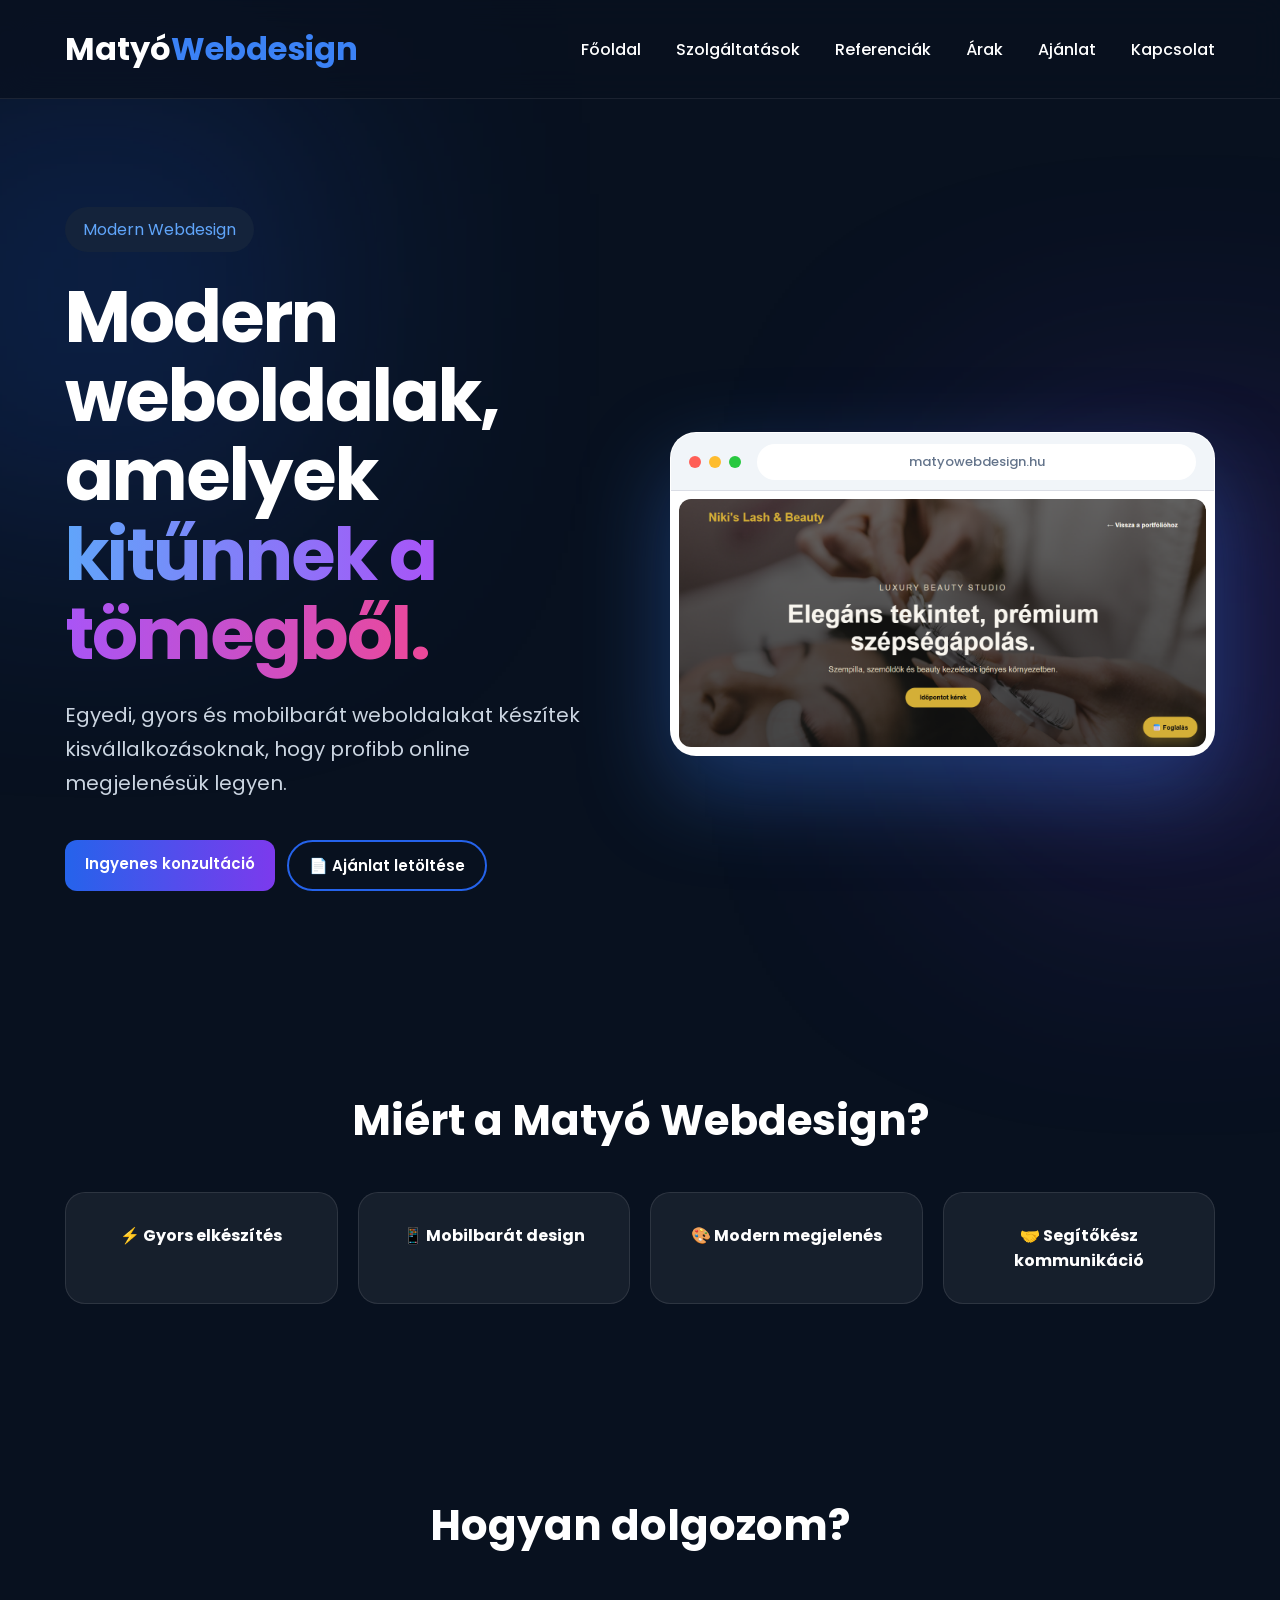
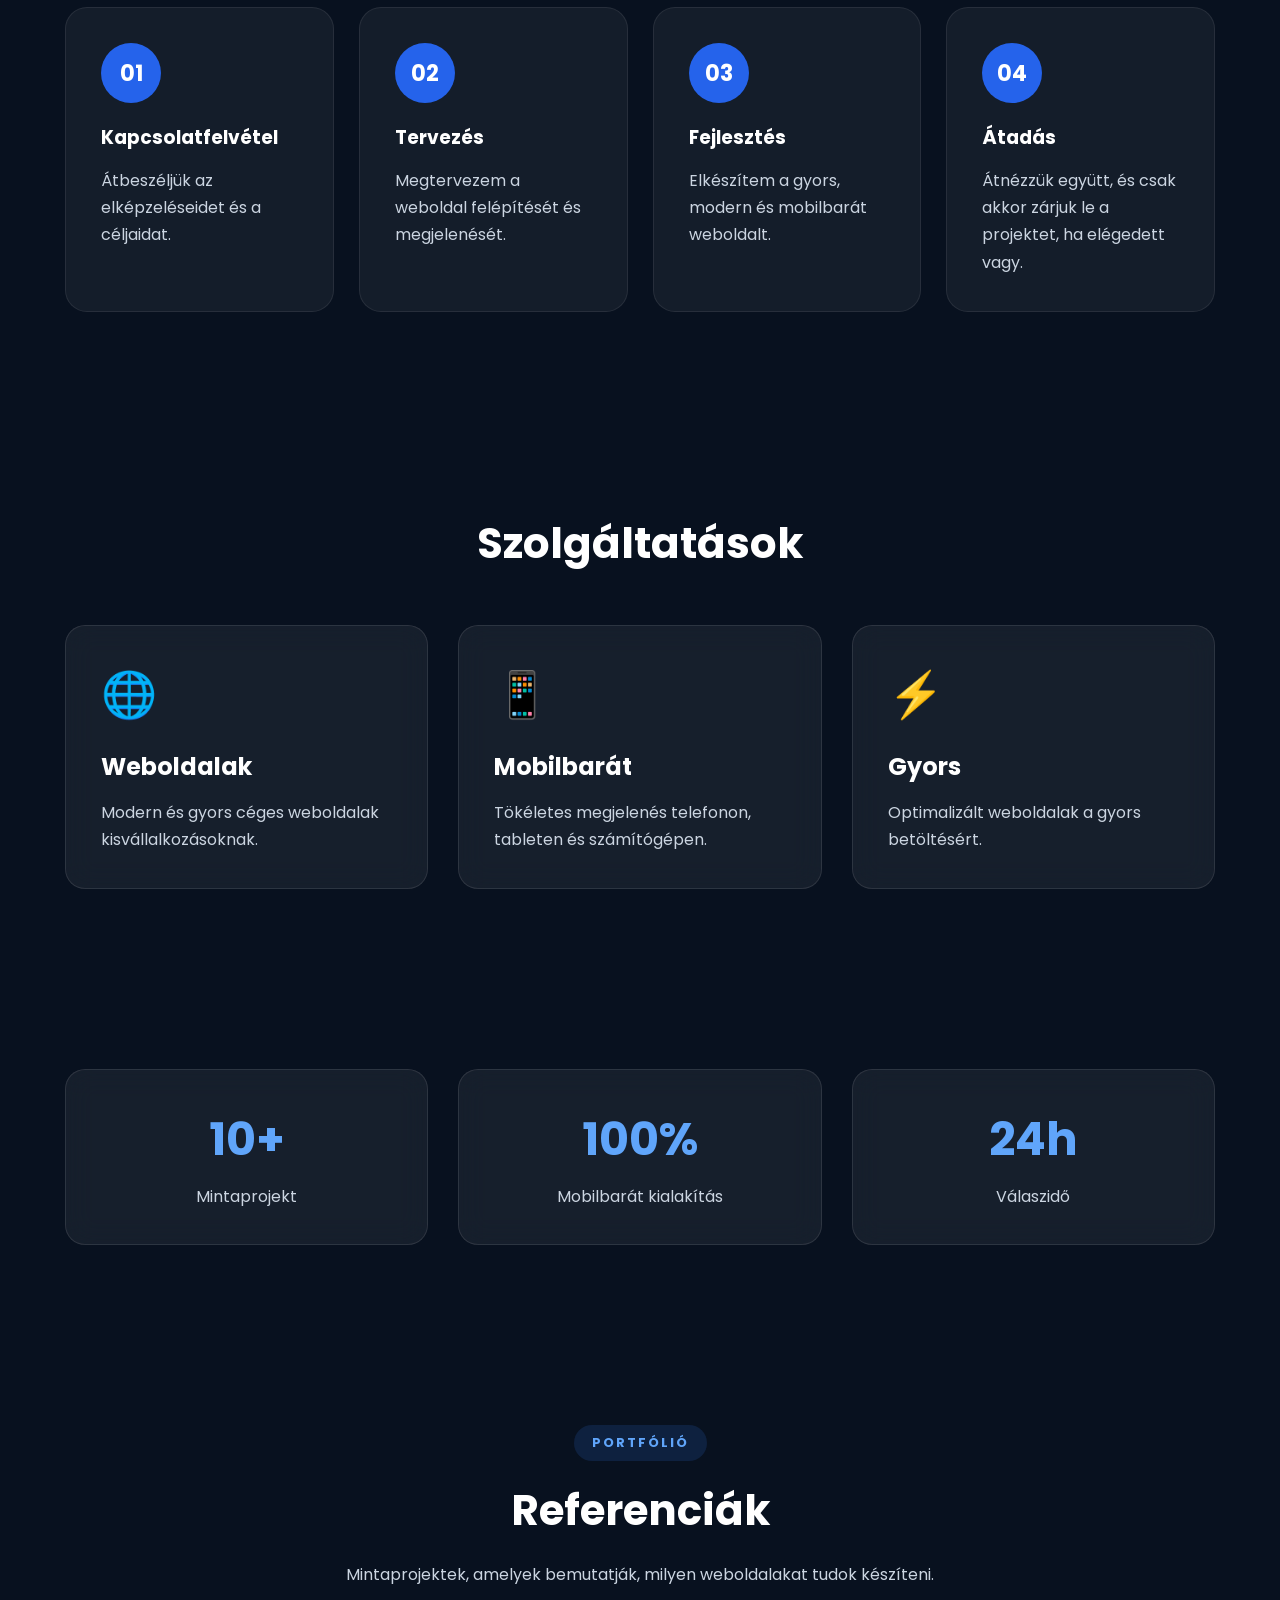
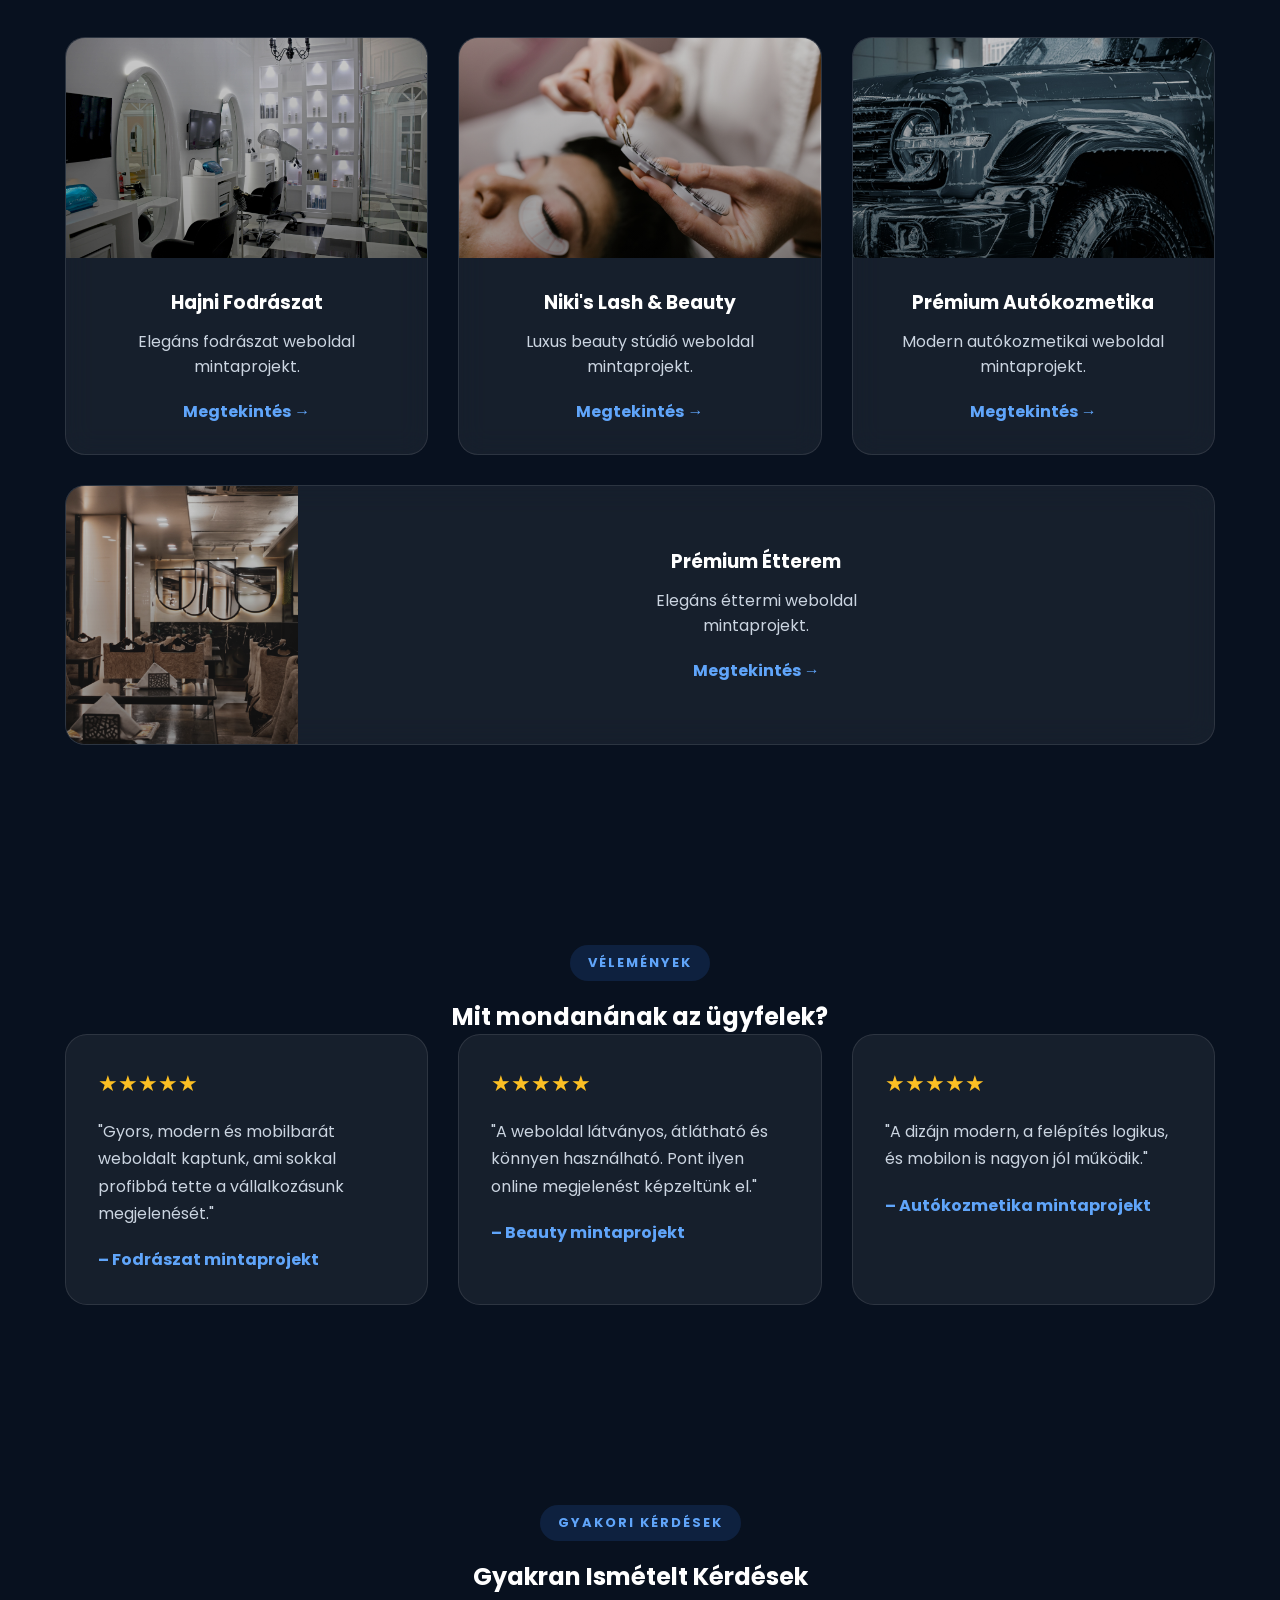
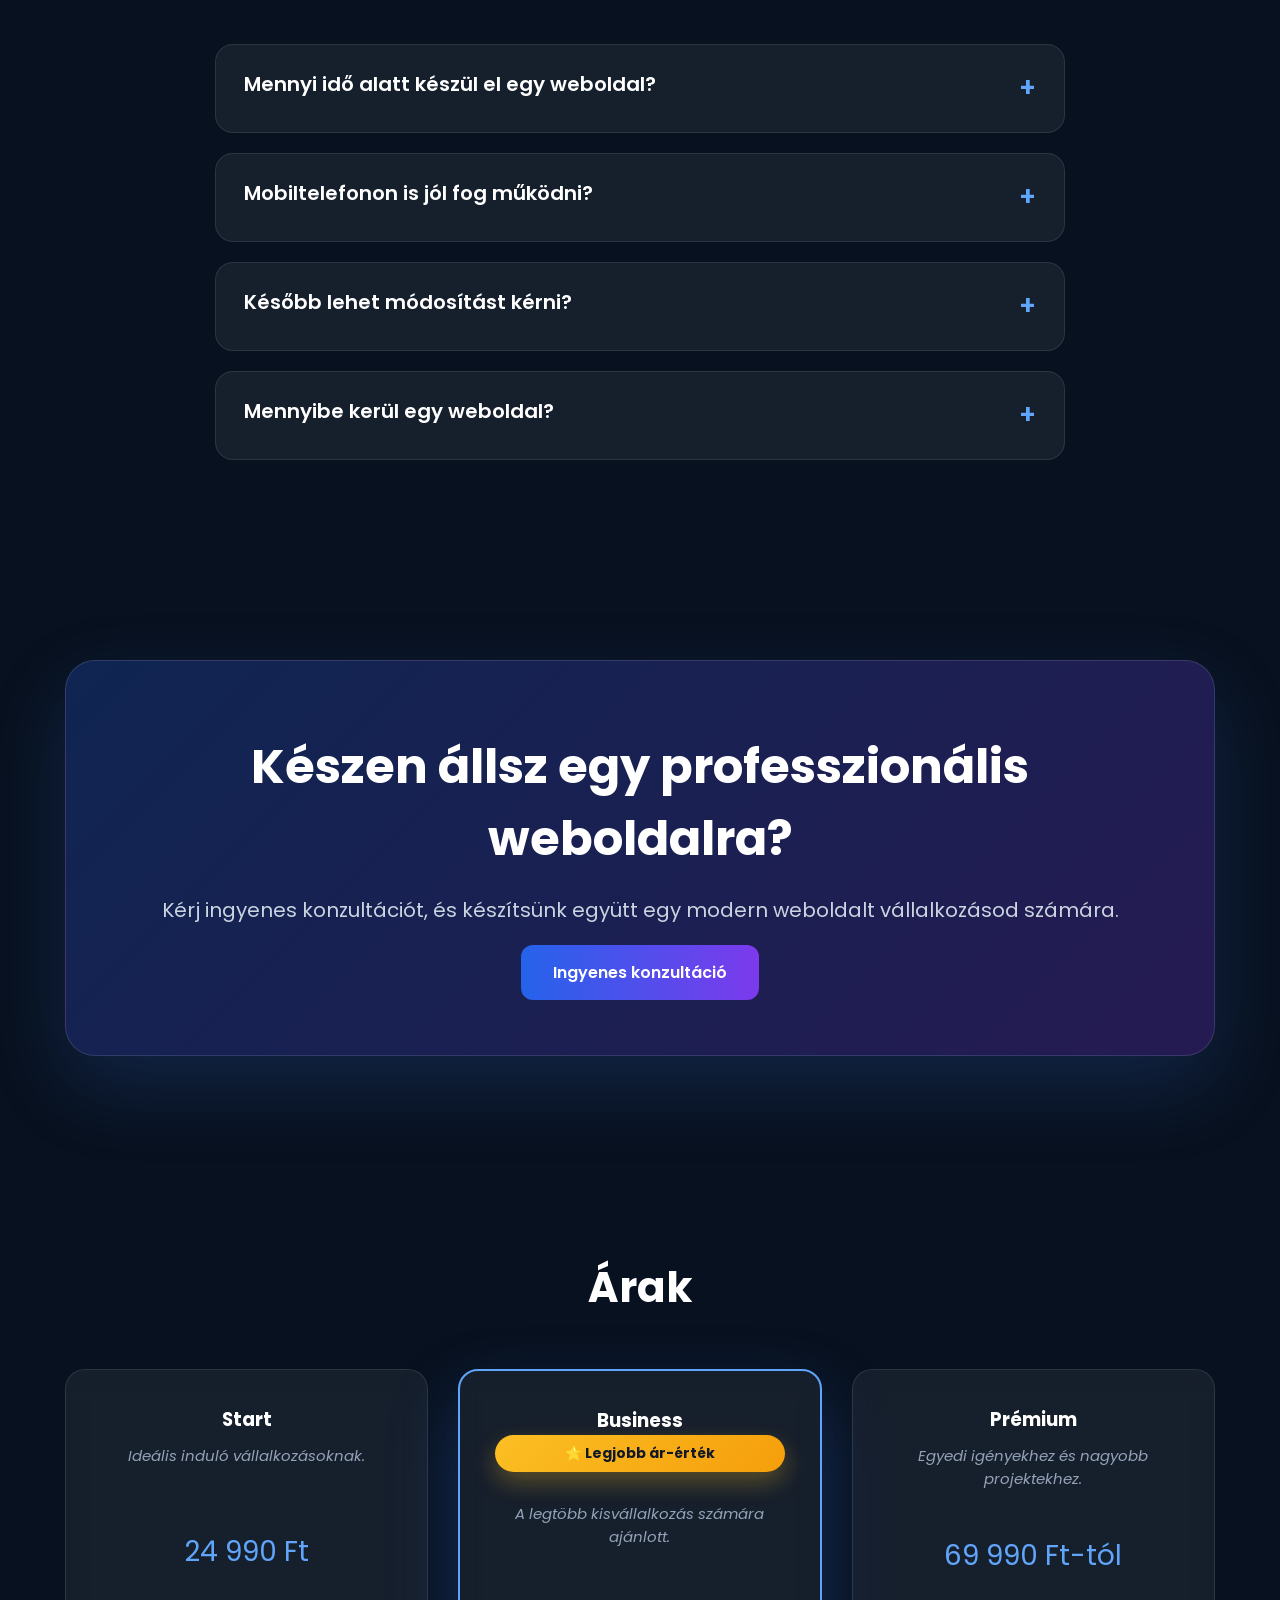
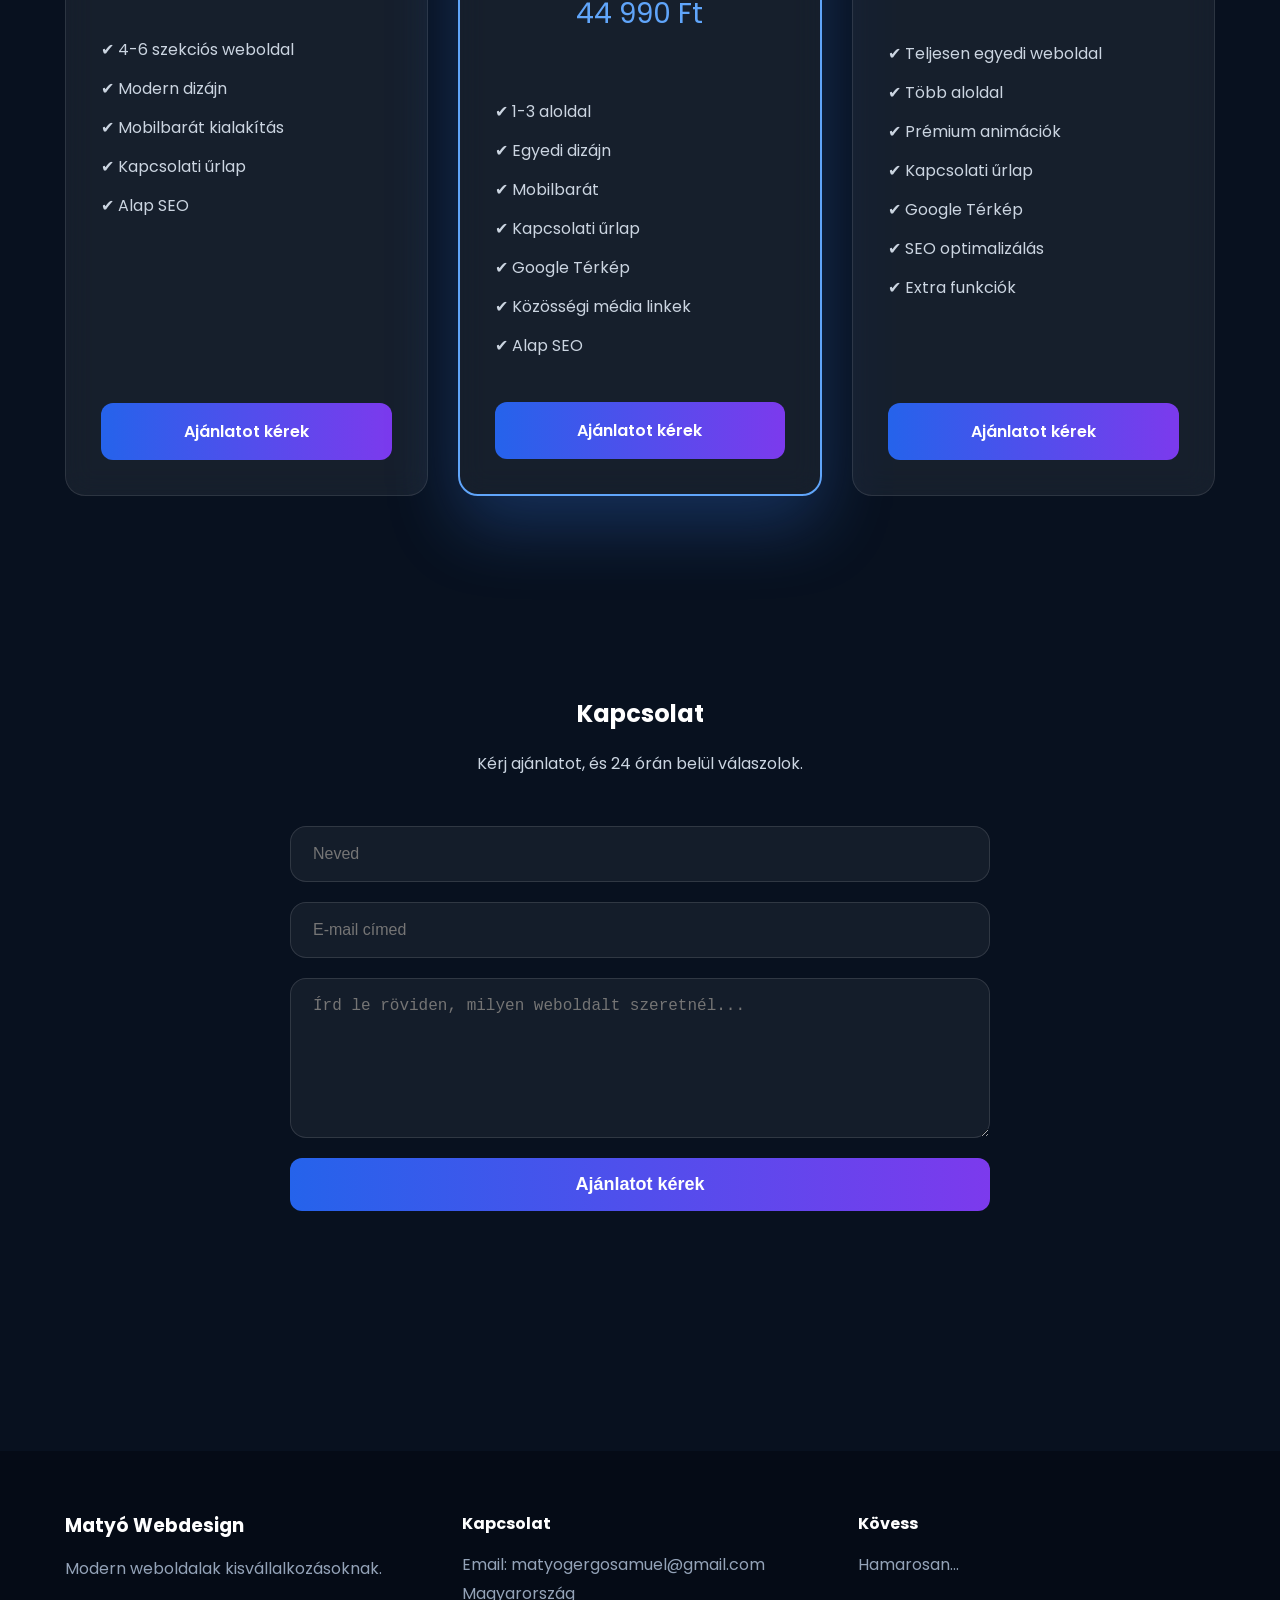
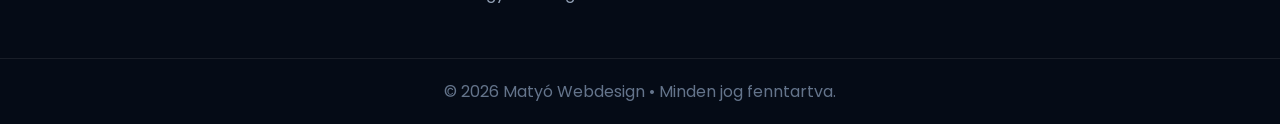
==== index.html @ aa5c08dc "árak" ====
<!DOCTYPE html>
<html lang="hu">
<head>
    <meta charset="UTF-8">
    <meta name="viewport" content="width=device-width, initial-scale=1.0">
    <title>Matyó Webdesign</title>
    <meta name="description" content="Modern, gyors és mobilbarát weboldalak kisvállalkozásoknak. Matyó Webdesign portfólió.">
    <link rel="icon" type="image/png" href="images/favicon.png">
    <link rel="stylesheet" href="css/style.css">
    <link rel="preconnect" href="https://fonts.googleapis.com">
    <link rel="preconnect" href="https://fonts.gstatic.com" crossorigin>
    <link href="https://fonts.googleapis.com/css2?family=Poppins:wght@300;400;500;600;700&display=swap" rel="stylesheet">
</head>
<body>

<header>
    <div class="container">
       <nav class="navbar">

    <a href="#" class="logo">
        Matyó<span>Webdesign</span>
    </a>

    <ul class="menu">
    <li><a href="#home">Főoldal</a></li>
    <li><a href="#services">Szolgáltatások</a></li>
    <li><a href="#portfolio">Referenciák</a></li>
    <li><a href="#pricing">Árak</a></li>
    <li>
    <a href="Matyo-Webdesign-Ajanlat.pdf" target="_blank">
        Ajánlat
    </a>
</li>
    <li><a href="#contact">Kapcsolat</a></li>
</ul>
<div class="menu-toggle" id="menuToggle">
    ☰
</div>
</nav>
    </div>
</header>
<section class="hero" id="home">

    <div class="container hero-content">

        <div class="hero-text">

            <span class="badge"> Modern Webdesign</span>

            <h1>
    Modern weboldalak, amelyek
    <span>kitűnnek a tömegből.</span>
</h1>

           <p>
    Egyedi, gyors és mobilbarát weboldalakat készítek kisvállalkozásoknak,
    hogy profibb online megjelenésük legyen.
</p>

            <div><div class="hero-buttons">
    <a href="#kapcsolat" class="btn btn-primary">
        Ingyenes konzultáció
    </a>

    


    <a href="Matyo-Webdesign-Ajanlat.pdf"
       class="btn btn-outline"
       target="_blank">
        📄 Ajánlat letöltése
    </a>
</div>
            </div>

        </div>

      <div class="hero-image">
    <div class="apple-mockup">

        <div class="apple-top">
            <div class="apple-dots">
                <span></span>
                <span></span>
                <span></span>
            </div>

            <div class="apple-url">
                matyowebdesign.hu
            </div>
        </div>

        <div class="apple-screen">
            <img src="images/hero-preview.png" alt="Matyó Webdesign előnézet">
        </div>

    </div>
</div>
</section>
<section class="why">
    <div class="container">
        <h2>Miért a Matyó Webdesign?</h2>

        <div class="why-grid">
            <div class="why-card">⚡ Gyors elkészítés</div>
            <div class="why-card">📱 Mobilbarát design</div>
            <div class="why-card">🎨 Modern megjelenés</div>
            <div class="why-card">🤝 Segítőkész kommunikáció</div>
        </div>
    </div>
</section>
<section class="process">
    <div class="container">
        <h2>Hogyan dolgozom?</h2>

        <div class="process-grid">

            <div class="process-card">
                <div class="number">01</div>
                <h3>Kapcsolatfelvétel</h3>
                <p>Átbeszéljük az elképzeléseidet és a céljaidat.</p>
            </div>

            <div class="process-card">
                <div class="number">02</div>
                <h3>Tervezés</h3>
                <p>Megtervezem a weboldal felépítését és megjelenését.</p>
            </div>

            <div class="process-card">
                <div class="number">03</div>
                <h3>Fejlesztés</h3>
                <p>Elkészítem a gyors, modern és mobilbarát weboldalt.</p>
            </div>

            <div class="process-card">
                <div class="number">04</div>
                <h3>Átadás</h3>
                <p>Átnézzük együtt, és csak akkor zárjuk le a projektet, ha elégedett vagy.</p>
            </div>

        </div>
    </div>
</section>
<section class="services" id="services">

    <div class="container">

        <h2>Szolgáltatások</h2>

        <div class="services-grid">

            <div class="service-card reveal">
                <div class="icon">🌐</div>
                <h3>Weboldalak</h3>
                <p>Modern és gyors céges weboldalak kisvállalkozásoknak.</p>
            </div>

            <div class="service-card reveal">
                <div class="icon">📱</div>
                <h3>Mobilbarát</h3>
                <p>Tökéletes megjelenés telefonon, tableten és számítógépen.</p>
            </div>

            <div class="service-card reveal">
                <div class="icon">⚡</div>
                <h3>Gyors</h3>
                <p>Optimalizált weboldalak a gyors betöltésért.</p>
            </div>

        </div>

    </div>
</section>
<section class="stats">
    <div class="container stats-grid">

        <div class="stat reveal">
            <h3>10+</h3>
            <p>Mintaprojekt</p>
        </div>

        <div class="stat reveal">
            <h3>100%</h3>
            <p>Mobilbarát kialakítás</p>
        </div>

        <div class="stat reveal">
            <h3>24h</h3>
            <p>Válaszidő</p>
        </div>

    </div>
</section>
<section class="portfolio" id="portfolio">
    <div class="container">
        <span class="section-badge">PORTFÓLIÓ</span>
        <h2>Referenciák</h2>

        <p class="portfolio-text">
            Mintaprojektek, amelyek bemutatják, milyen weboldalakat tudok készíteni.
        </p>

        <div class="portfolio-grid">
            <a href="portfolio/hajni.html" class="portfolio-link">
            <div class="portfolio-card reveal">
                <div class="portfolio-image hajni-preview"></div>
                <div class="portfolio-info">
                    <h3>Hajni Fodrászat</h3>
                    <p>Elegáns fodrászat weboldal mintaprojekt.</p>
                    <span class="view-project">Megtekintés →</span>
                </div>
            </div>
            </a>
            <a href="portfolio/niki.html" class="portfolio-link">
            <div class="portfolio-card reveal">
                <div class="portfolio-image niki-preview"></div>
                <div class="portfolio-info">
                    <h3>Niki's Lash & Beauty</h3>
                    <p>Luxus beauty stúdió weboldal mintaprojekt.</p>
                    <span class="view-project">Megtekintés →</span>
                </div>
            </div>
            </a>
        
        <a href="portfolio/autokozmetika.html" class="portfolio-link">
    <div class="portfolio-card reveal">

        <div class="portfolio-image auto-preview"></div>

        <div class="portfolio-info">
            <h3>Prémium Autókozmetika</h3>
            <p>Modern autókozmetikai weboldal mintaprojekt.</p>

            <span class="view-project">
                Megtekintés →
            </span>
        </div>
        </div>
    
</a>
<a href="portfolio/etterem.html" class="portfolio-link restaurant-card">
    <div class="portfolio-card reveal">

        <div class="portfolio-image etterem-preview"></div>

        <div class="portfolio-info">
            <h3>Prémium Étterem</h3>
            <p>Elegáns éttermi weboldal mintaprojekt.</p>

            <span class="view-project">
                Megtekintés →
            </span>
        </div>

        </div>
</a>
    </div>
    </div>
</section>
<section class="testimonials">
    <div class="container">
        <span class="section-badge">VÉLEMÉNYEK</span>
        <h2>Mit mondanának az ügyfelek?</h2>

        <div class="testimonial-grid">

            <div class="testimonial-card reveal">
                <div class="stars">★★★★★</div>
                <p>"Gyors, modern és mobilbarát weboldalt kaptunk, ami sokkal profibbá tette a vállalkozásunk megjelenését."</p>
                <h4>– Fodrászat mintaprojekt</h4>
            </div>

            <div class="testimonial-card reveal">
                <div class="stars">★★★★★</div>
                <p>"A weboldal látványos, átlátható és könnyen használható. Pont ilyen online megjelenést képzeltünk el."</p>
                <h4>– Beauty mintaprojekt</h4>
            </div>

            <div class="testimonial-card reveal">
                <div class="stars">★★★★★</div>
                <p>"A dizájn modern, a felépítés logikus, és mobilon is nagyon jól működik."</p>
                <h4>– Autókozmetika mintaprojekt</h4>
            </div>

        </div>
    </div>
</section>
<section class="faq">

    <div class="container">

        <span class="section-badge">GYAKORI KÉRDÉSEK</span>

        <h2>Gyakran Ismételt Kérdések</h2>

        <div class="faq-container">

            <details class="faq-item reveal">
                <summary>Mennyi idő alatt készül el egy weboldal?</summary>
                <p>Általában 3–7 munkanap alatt, a projekt méretétől függően.</p>
            </details>

            <details class="faq-item reveal">
                <summary>Mobiltelefonon is jól fog működni?</summary>
                <p>Igen. Minden weboldal teljesen reszponzív, így telefonon, tableten és számítógépen is tökéletesen jelenik meg.</p>
            </details>

            <details class="faq-item reveal">
                <summary>Később lehet módosítást kérni?</summary>
                <p>Természetesen. Az átadás után is van lehetőség kisebb módosításokra.</p>
            </details>

            <details class="faq-item reveal">
                <summary>Mennyibe kerül egy weboldal?</summary>
                <p>Az ár a projekt összetettségétől függ, de az alapcsomagok már 24 990 Ft-tól elérhetők.</p>
            </details>

        </div>

    </div>

</section>
<section class="cta">
    <div class="container">
        <div class="cta-box">
            <h2>Készen állsz egy professzionális weboldalra?</h2>
            <p>Kérj ingyenes konzultációt, és készítsünk együtt egy modern weboldalt vállalkozásod számára.</p>
            <a href="#contact" class="btn-primary">Ingyenes konzultáció</a>
        </div>
    </div>
</section>
<section class="pricing" id="pricing">
    <div class="container">

        <h2>Árak</h2>

        <div class="pricing-grid">

            <div class="price-card reveal">

    <h3>Start</h3>
    <p class="package-for">
    Ideális induló vállalkozásoknak.
</p>
    <p class="price">24 990 Ft</p>

    <ul class="price-features">
        <li>✔ 4-6 szekciós weboldal</li>
        <li>✔ Modern dizájn</li>
        <li>✔ Mobilbarát kialakítás</li>
        <li>✔ Kapcsolati űrlap</li>
        <li>✔ Alap SEO</li>
    </ul>
    <a href="#contact" class="btn-primary">
    Ajánlatot kérek
</a>
</div>

            <div class="price-card highlight reveal">
    
    <h3>Business</h3>
    <span class="price-badge">⭐ Legjobb ár-érték</span>
    <p class="package-for">
    A legtöbb kisvállalkozás számára ajánlott.
</p>
    <p class="price">44 990 Ft</p>

    <ul class="price-features">
        <li>✔ 1-3 aloldal</li>
        <li>✔ Egyedi dizájn</li>
        <li>✔ Mobilbarát</li>
        <li>✔ Kapcsolati űrlap</li>
        <li>✔ Google Térkép</li>
        <li>✔ Közösségi média linkek</li>
        <li>✔ Alap SEO</li>
    </ul>
    <a href="#contact" class="btn-primary">
    Ajánlatot kérek
</a>
</div>

            <div class="price-card reveal">

    <h3>Prémium</h3>
    <p class="package-for">
    Egyedi igényekhez és nagyobb projektekhez.
</p>
    <p class="price">69 990 Ft-tól</p>

    <ul class="price-features">
        <li>✔ Teljesen egyedi weboldal</li>
        <li>✔ Több aloldal</li>
        <li>✔ Prémium animációk</li>
        <li>✔ Kapcsolati űrlap</li>
        <li>✔ Google Térkép</li>
        <li>✔ SEO optimalizálás</li>
        <li>✔ Extra funkciók</li>
    </ul>
    <a href="#contact" class="btn-primary">
    Ajánlatot kérek
</a>
</div>

        </div>

    </div>
</section>
<section class="contact" id="contact">

    <div class="container">

        <h2>Kapcsolat</h2>

        <p>Kérj ajánlatot, és 24 órán belül válaszolok.</p>

        <form id="contactForm">

    <input type="hidden" name="access_key" value="6a80a5d6-4c72-4a49-abb8-79bc184b861a">

    <input type="hidden" name="subject" value="Új ajánlatkérés - Matyó Webdesign">

    <input type="hidden" name="from_name" value="Matyó Webdesign">

    <input type="text" name="name" placeholder="Neved" required>

    <input type="email" name="email" placeholder="E-mail címed" required>

    <textarea name="message" placeholder="Írd le röviden, milyen weboldalt szeretnél..." rows="6" required></textarea>

    <button type="submit" class="btn-primary">
        Ajánlatot kérek
    </button>

</form>

<p id="formMessage"></p>
        
    </div>

</section>
<script src="js/script.js"></script>
<footer class="footer">

    <div class="container footer-content">

        <div>
            <h3>Matyó Webdesign</h3>
            <p>Modern weboldalak kisvállalkozásoknak.</p>
        </div>

        <div>
            <h4>Kapcsolat</h4>
            <p>Email: matyogergosamuel@gmail.com</p>
            <p>Magyarország</p>
        </div>

        <div>
            <h4>Kövess</h4>
            <p>Hamarosan...</p>
            
        </div>

    </div>

    <div class="copyright">
        © 2026 Matyó Webdesign • Minden jog fenntartva.
    </div>

</footer>
</body>
</html>
---- css/style.css ----
*{
    margin:0;
    padding:0;
    box-sizing:border-box;
}

body{
    font-family:"Poppins",sans-serif;
    background:#08111f;
    color:white;
}

.container{
    width:min(1150px,90%);
    margin:auto;
}

header{
    padding:25px 0;
}

.navbar{

    display:flex;

    justify-content:space-between;

    align-items:center;

}

.logo{

    text-decoration:none;

    font-size:32px;

    color:white;

    font-weight:700;

}

.logo span{

    color:#3B82F6;

}

.menu{

    display:flex;

    list-style:none;

    gap:35px;

}

.menu a{

    color:white;

    text-decoration:none;

    font-weight:500;

    transition:.3s;

}

.menu a:hover{

    color:#60A5FA;

}
.hero{
    min-height:100vh;
    display:flex;
    align-items:center;
    padding:70px 0;
}

.hero-content{
    display:flex;
    justify-content:space-between;
    align-items:center;
    gap:60px;
}

.hero-text{
    flex:1;
}

.hero-image{
    flex:1;
    display:flex;
    justify-content:center;
    align-items:flex-start;
    padding-top:90px;
}

.badge{
    display:inline-block;
    background:#14233b;
    color:#60A5FA;
    padding:10px 18px;
    border-radius:999px;
    margin-bottom:25px;
}

.hero h1{
    font-size:64px;
    line-height:1.1;
    margin-bottom:25px;
}

.hero h1 span{
    color:#3B82F6;
}

.hero p{
    color:#CBD5E1;
    font-size:20px;
    line-height:1.7;
    margin-bottom:40px;
}

.buttons{
    display:flex;
    gap:20px;
}

.btn-primary,
.btn-secondary{
    padding:16px 32px;
    border-radius:12px;
    text-decoration:none;
    font-weight:600;
    transition:0.3s;
}

.btn-primary{
    background:#2563EB;
    color:white;
}

.btn-primary:hover{
    transform:translateY(-4px);
}

.btn-secondary{
    border:2px solid #2563EB;
    color:white;
}

.btn-secondary:hover{
    background:#2563EB;
}


.services{
    padding:100px 0;
}

.services h2{
    text-align:center;
    font-size:42px;
    margin-bottom:50px;
}

.services-grid{

    display:grid;

    grid-template-columns:repeat(3,1fr);

    gap:30px;

}

.service-card{

    background:#111C2E;

    padding:35px;

    border-radius:20px;

    transition:.3s;

}

.service-card:hover{

    transform:translateY(-10px);

    box-shadow:0 20px 40px rgba(37,99,235,.25);

}

.icon{

    font-size:45px;

    margin-bottom:20px;

}

.service-card h3{

    margin-bottom:15px;

    font-size:24px;

}

.service-card p{

    color:#CBD5E1;

    line-height:1.7;

}
.portfolio{
    padding:100px 0;
}

.portfolio h2{
    text-align:center;
    font-size:42px;
}

.portfolio-text{
    text-align:center;
    color:#CBD5E1;
    margin:20px auto 50px;
    max-width:650px;
}

.portfolio-grid{
    display:grid;
    grid-template-columns:repeat(3,1fr);
    gap:30px;
}

.portfolio-card{
    background:#111C2E;
    padding:35px;
    border-radius:20px;
    transition:.3s;
}

.portfolio-card:hover{
    transform:translateY(-10px);
}

.portfolio-card a{
    display:inline-block;
    margin-top:20px;
    color:#60A5FA;
    text-decoration:none;
}
.contact{
    padding:100px 0;
    text-align:center;
}

.contact p{
    color:#CBD5E1;
    margin:20px 0 40px;
}

form{
    max-width:700px;
    margin:auto;
    display:flex;
    flex-direction:column;
    gap:20px;
}

input,
textarea{

    background:#111C2E;

    border:none;

    color:white;

    padding:18px;

    border-radius:12px;

    font-size:16px;

}

textarea{

    min-height:180px;

    resize:vertical;

}

button{

    background:#2563EB;

    color:white;

    border:none;

    padding:18px;

    border-radius:12px;

    font-size:18px;

    cursor:pointer;

    transition:.3s;

}

button:hover{

    transform:translateY(-4px);

}
body::before{
    content:"";
    position:fixed;
    width:350px;
    height:350px;
    background:#2563EB;
    filter:blur(140px);
    opacity:.35;
    top:120px;
    left:-80px;
    z-index:-1;
}

body::after{
    content:"";
    position:fixed;
    width:350px;
    height:350px;
    background:#7C3AED;
    filter:blur(140px);
    opacity:.3;
    bottom:80px;
    right:-80px;
    z-index:-1;
}

header{
    position:sticky;
    top:0;
    z-index:1000;
    backdrop-filter:blur(16px);
    background:rgba(8,17,31,.75);
    border-bottom:1px solid rgba(255,255,255,.08);
}

.logo{
    transition:.3s;
}

.logo:hover{
    transform:scale(1.05);
}

.menu a{
    position:relative;
}

.menu a::after{
    content:"";
    position:absolute;
    left:0;
    bottom:-6px;
    width:0;
    height:2px;
    background:#3B82F6;
    transition:.3s;
}

.menu a:hover::after{
    width:100%;
}

.hero h1 span{
    background:linear-gradient(90deg,#60A5FA,#A855F7);
    background-clip:text;
    -webkit-text-fill-color:transparent;
}



@keyframes float{
    0%,100%{
        transform:translateY(0);
    }
    50%{
        transform:translateY(-20px);
    }
}
@media (max-width: 768px){

    .menu{
        display:none;
    }

    .hero-content{
        flex-direction:column;
        text-align:center;
    }

    .hero h1{
        font-size:42px;
    }

    .hero p{
        font-size:17px;
    }

    .buttons{
        justify-content:center;
        flex-wrap:wrap;
    }

    

    .services-grid,
    .portfolio-grid{
        grid-template-columns:1fr;
    }
}
.stats{
    padding:80px 0;
}

.stats-grid{
    display:grid;
    grid-template-columns:repeat(3,1fr);
    gap:30px;
}

.stat{
    background:rgba(255,255,255,.06);
    border:1px solid rgba(255,255,255,.1);
    border-radius:20px;
    padding:35px;
    text-align:center;
}

.stat h3{
    font-size:46px;
    color:#60A5FA;
}

.stat p{
    color:#CBD5E1;
    margin-top:10px;
}

@media (max-width:768px){
    .stats-grid{
        grid-template-columns:1fr;
    }
}
.pricing{
    padding:100px 0;
}

.pricing h2{
    text-align:center;
    font-size:42px;
    margin-bottom:50px;
}

.pricing-grid{
    display:grid;
    grid-template-columns:repeat(3,1fr);
    gap:30px;
}

.price-card{
    background:#111C2E;
    padding:35px;
    border-radius:20px;
    text-align:center;
    border:1px solid rgba(255,255,255,.08);
}

.price-card.highlight{
    border:1px solid #3B82F6;
    box-shadow:0 20px 50px rgba(59,130,246,.25);
    transform:scale(1.05);
box-shadow:0 30px 70px rgba(59,130,246,.28);
border:2px solid #60A5FA;
}
.price-card.highlight:hover{
    transform:scale(1.08);
}

.price{
    font-size:28px;
    color:#60A5FA;
    margin:20px 0;
}

@media (max-width:768px){
    .pricing-grid{
        grid-template-columns:1fr;
    }
}
/* Kártyák animációja */
.service-card,
.portfolio-card,
.price-card,
.stat{
    transition:
        transform .3s ease,
        box-shadow .3s ease;
}

.service-card:hover,
.portfolio-card:hover,
.price-card:hover,
.stat:hover{
    transform:translateY(-12px);
    box-shadow:0 20px 50px rgba(59,130,246,.25);
}

/* Gomb animáció */
.btn-primary,
.btn-secondary,
button{
    transition:
        transform .25s ease,
        box-shadow .25s ease;
}

.btn-primary:hover,
.btn-secondary:hover,
button:hover{
    transform:translateY(-4px);
    box-shadow:0 12px 30px rgba(59,130,246,.35);
}

/* Sima görgetés */
html{
    scroll-behavior:smooth;
}
.menu-toggle{
    display:none;
    font-size:32px;
    cursor:pointer;
}

@media (max-width:768px){

    .menu{
        display:none;
        position:absolute;
        top:80px;
        left:0;
        width:100%;
        background:#08111f;
        flex-direction:column;
        padding:20px;
        gap:20px;
    }

    .menu.active{
        display:flex;
    }

    .menu-toggle{
        display:block;
    }
}
.reveal{
    opacity:0;
    transform:translateY(80px);
    transition:all 1s ease;
}

.reveal.active{
    opacity:1;
    transform:translateY(0);
}
.footer{
    margin-top:100px;
    background:#050B16;
    padding:60px 0 20px;
}

.footer-content{
    display:grid;
    grid-template-columns:repeat(3,1fr);
    gap:40px;
}

.footer h3,
.footer h4{
    margin-bottom:15px;
}

.footer p{
    color:#94A3B8;
    line-height:1.8;
}

.copyright{
    text-align:center;
    margin-top:50px;
    padding-top:20px;
    border-top:1px solid rgba(255,255,255,.08);
    color:#64748B;
}

@media(max-width:768px){

    .footer-content{

        grid-template-columns:1fr;

        text-align:center;

    }

}
.service-card,
.portfolio-card,
.price-card,
.stat{
    background:rgba(255,255,255,.06);
    border:1px solid rgba(255,255,255,.10);
    backdrop-filter:blur(14px);
}
.hero h1{
    letter-spacing:-2px;
}

.hero h1 span{
    background:linear-gradient(90deg,#60A5FA,#A855F7,#EC4899);
    background-clip:text;
    -webkit-text-fill-color:transparent;
}
.btn-primary{
    background:linear-gradient(90deg,#2563EB,#7C3AED);
}

.btn-primary:hover{
    box-shadow:0 18px 45px rgba(124,58,237,.35);
}

.btn-secondary{
    background:rgba(255,255,255,.04);
    border:1px solid rgba(255,255,255,.15);
    backdrop-filter:blur(10px);
}
.portfolio-card{
    position:relative;
    overflow:hidden;
}

.portfolio-card::before{
    content:"";
    position:absolute;
    inset:0;
    background:linear-gradient(135deg,rgba(59,130,246,.18),rgba(168,85,247,.18));
    opacity:0;
    transition:.3s;
}

.portfolio-card:hover::before{
    opacity:1;
}

.portfolio-card h3,
.portfolio-card p,
.portfolio-card a{
    position:relative;
    z-index:1;
}
.portfolio-card{
    overflow:hidden;
    padding:0;
}

.portfolio-image{
    height:220px;
    background-size:cover;
    background-position:center;
}

.hajni-preview{
    background-image:
        linear-gradient(rgba(0,0,0,.2),rgba(0,0,0,.4)),
        url("../portfolio/images/hero.jpg");
}

.niki-preview{
    background-image:
        linear-gradient(rgba(0,0,0,.2),rgba(0,0,0,.4)),
        url("../portfolio/images/hero-niki.jpg");
}



.portfolio-info{
    padding:30px;
}

.portfolio-info p{
    color:#CBD5E1;
    margin:12px 0 20px;
}
.hero h1{
    font-size:72px;
    letter-spacing:-2px;
}

.hero p{
    max-width:650px;
}

.why{
    padding:90px 0;
}

.why h2{
    text-align:center;
    font-size:42px;
    margin-bottom:40px;
}

.why-grid{
    display:grid;
    grid-template-columns:repeat(4,1fr);
    gap:20px;
}

.why-card{
    background:rgba(255,255,255,.06);
    border:1px solid rgba(255,255,255,.1);
    border-radius:20px;
    padding:30px;
    text-align:center;
    font-weight:700;
    transition:.3s;
}

.why-card:hover{
    transform:translateY(-8px);
    box-shadow:0 20px 45px rgba(59,130,246,.25);
}

@media(max-width:768px){
    .why-grid{
        grid-template-columns:1fr;
    }
}
.process{
    padding:100px 0;
}

.process h2{
    text-align:center;
    font-size:42px;
    margin-bottom:50px;
}

.process-grid{
    display:grid;
    grid-template-columns:repeat(4,1fr);
    gap:25px;
}

.process-card{
    background:rgba(255,255,255,.05);
    border:1px solid rgba(255,255,255,.08);
    border-radius:22px;
    padding:35px;
    transition:.3s;
}

.process-card:hover{
    transform:translateY(-8px);
    border-color:#60A5FA;
}

.number{
    width:60px;
    height:60px;
    border-radius:50%;
    background:#2563EB;
    color:white;
    display:flex;
    align-items:center;
    justify-content:center;
    font-size:22px;
    font-weight:700;
    margin-bottom:20px;
}

.process-card h3{
    margin-bottom:15px;
}

.process-card p{
    color:#CBD5E1;
    line-height:1.7;
}

@media(max-width:768px){
    .process-grid{
        grid-template-columns:1fr;
    }
}
.portfolio-card{
    transition:.35s;
    overflow:hidden;
}

.portfolio-card:hover{
    transform:translateY(-10px);
    box-shadow:0 25px 60px rgba(59,130,246,.25);
}

.portfolio-image{
    transition:.4s;
}

.portfolio-card:hover .portfolio-image{
    transform:scale(1.04);
}
.portfolio-link{
    text-decoration:none;
    color:inherit;
    display:block;
}

.view-project{
    color:#60A5FA;
    font-weight:700;
    transition:.3s;
}

.portfolio-card:hover .view-project{
    letter-spacing:1px;
}


.browser-dots{
    display:flex;
    gap:8px;
}

.browser-dots span{
    width:12px;
    height:12px;
    border-radius:50%;
}

.browser-dots span:nth-child(1){
    background:#FF5F57;
}

.browser-dots span:nth-child(2){
    background:#FEBC2E;
}

.browser-dots span:nth-child(3){
    background:#28C840;
}

.browser-url{
    background:white;
    color:#64748B;
    padding:8px 18px;
    border-radius:999px;
    font-size:14px;
}
.browser-screen{
    padding:40px;
    background:#ffffff;
    display:flex;
    justify-content:center;
    align-items:center;
}

.browser-screen img{
    width:220px;
    height:auto;
    display:block;
    border-radius:16px;
}
.clean-mockup{
    width:420px;
    max-width:100%;
    background:#fff;
    border-radius:24px;
    overflow:hidden;
    box-shadow:0 30px 80px rgba(59,130,246,.35);
}
.clean-mockup:hover{
    transform:scale(1.03);
}

.mockup-top{
    height:56px;
    background:#EEF2FF;
    display:flex;
    align-items:center;
    gap:10px;
    padding:0 18px;
}

.mockup-top span{
    width:11px;
    height:11px;
    border-radius:50%;
}

.mockup-top span:nth-child(1){ background:#FF5F57; }
.mockup-top span:nth-child(2){ background:#FEBC2E; }
.mockup-top span:nth-child(3){ background:#28C840; }

.mockup-top p{
    margin-left:auto;
    background:white;
    color:#64748B;
    padding:7px 14px;
    border-radius:999px;
    font-size:13px;
}

.mockup-content{
    background:#fff;
    overflow:hidden;
}

.mockup-content img{
    width:100%;
    height:auto;
    display:block;
}
.apple-mockup{
    width:min(620px,100%);
    background:#fff;
    border-radius:26px;
    overflow:hidden;
    box-shadow:0 35px 90px rgba(59,130,246,.35);
    border:1px solid rgba(255,255,255,.2);
    transition:.35s;
}

.apple-mockup:hover{
    transform:translateY(-8px);
    box-shadow:0 45px 110px rgba(124,58,237,.42);
}

.apple-top{
    height:58px;
    background:#F1F5F9;
    display:flex;
    align-items:center;
    gap:16px;
    padding:0 18px;
    border-bottom:1px solid #DADDE5;
}

.apple-dots{
    display:flex;
    gap:8px;
}

.apple-dots span{
    width:12px;
    height:12px;
    border-radius:50%;
}

.apple-dots span:nth-child(1){ background:#FF5F57; }
.apple-dots span:nth-child(2){ background:#FEBC2E; }
.apple-dots span:nth-child(3){ background:#28C840; }

.apple-url{
    flex:1;
    text-align:center;
    background:#ffffff;
    color:#64748B;
    padding:8px 14px;
    border-radius:999px;
    font-size:13px;
    font-weight:500;
}

.apple-screen{
    background:#ffffff;
    overflow:hidden;
    padding: 8px;
}

.apple-screen img{
    width:100%;
    display:block;
    border-radius:12px;
}
.auto-preview{
    background-image:
        linear-gradient(rgba(0,0,0,.2),rgba(0,0,0,.45)),
        url("../portfolio/images/auto-hero.jpg");
}
.section-badge{
    display:inline-block;
    padding:8px 18px;
    border-radius:999px;
    background:rgba(59,130,246,.15);
    color:#60A5FA;
    font-size:13px;
    font-weight:700;
    letter-spacing:2px;
    margin-bottom:18px;
}

.portfolio{
    text-align:center;
}

.portfolio-grid{
    display:grid;
    grid-template-columns:repeat(3,1fr);
    gap:30px;
}
.etterem-preview{
    background-image:
        linear-gradient(rgba(0,0,0,.2),rgba(0,0,0,.45)),
        url("../portfolio/images/etterem-hero.jpg");
}
.restaurant-card{
    grid-column:1 / 4;
}
.restaurant-card .portfolio-card{
    display:flex;
    align-items:center;
    min-height:260px;
}

.restaurant-card .portfolio-image{
    width:45%;
    height:260px;
}

.restaurant-card .portfolio-info{
    width:55%;
    padding:40px;
}
.portfolio-grid{
    display:grid;
    grid-template-columns:repeat(3,1fr);
    gap:30px;
}

.portfolio-link.restaurant-card{
    grid-column:1 / -1;
}

.portfolio-link.restaurant-card .portfolio-card{
    display:grid;
    grid-template-columns:45% 55%;
    min-height:260px;
}

.portfolio-link.restaurant-card .portfolio-image{
    height:100%;
}

@media(max-width:768px){
    .portfolio-grid{
        grid-template-columns:1fr;
    }

    .portfolio-link.restaurant-card{
        grid-column:auto;
    }

    .portfolio-link.restaurant-card .portfolio-card{
        grid-template-columns:1fr;
    }

    .portfolio-link.restaurant-card .portfolio-image{
        height:220px;
    }
}
.testimonials{
    padding:100px 0;
    text-align:center;
}

.testimonial-grid{
    display:grid;
    grid-template-columns:repeat(3,1fr);
    gap:30px;
    text-align:left;
}

.testimonial-card{
    background:rgba(255,255,255,.06);
    border:1px solid rgba(255,255,255,.1);
    border-radius:22px;
    padding:32px;
    transition:.3s;
}

.testimonial-card:hover{
    transform:translateY(-8px);
    box-shadow:0 25px 60px rgba(59,130,246,.22);
}

.stars{
    color:#FBBF24;
    font-size:22px;
    margin-bottom:18px;
}

.testimonial-card p{
    color:#CBD5E1;
    line-height:1.7;
    margin-bottom:20px;
}

.testimonial-card h4{
    color:#60A5FA;
}

@media(max-width:768px){
    .testimonial-grid{
        grid-template-columns:1fr;
    }
}
.faq{
    padding:100px 0;
    text-align:center;
}

.faq-container{
    max-width:850px;
    margin:50px auto 0;
    display:flex;
    flex-direction:column;
    gap:20px;
}

.faq-item{
    background:rgba(255,255,255,.06);
    border:1px solid rgba(255,255,255,.1);
    border-radius:18px;
    padding:24px 28px;
    text-align:left;
    transition:.3s;
}

.faq-item:hover{
    border-color:#60A5FA;
    box-shadow:0 15px 40px rgba(59,130,246,.15);
}

.faq-item summary{
    cursor:pointer;
    list-style:none;
    font-size:20px;
    font-weight:600;
}

.faq-item summary::-webkit-details-marker{
    display:none;
}

.faq-item summary::after{
    content:"+";
    float:right;
    color:#60A5FA;
    font-size:26px;
    transition:.3s;
}

.faq-item[open] summary::after{
    content:"−";
}

.faq-item p{
    margin-top:18px;
    color:#CBD5E1;
    line-height:1.8;
}
.cta{
    padding:100px 0;
}

.cta-box{
    text-align:center;
    padding:70px 40px;
    border-radius:30px;
    background:linear-gradient(135deg,rgba(37,99,235,.25),rgba(124,58,237,.25));
    border:1px solid rgba(255,255,255,.12);
    box-shadow:0 30px 80px rgba(59,130,246,.18);
}

.cta-box h2{
    font-size:48px;
    margin-bottom:20px;
}

.cta-box p{
    color:#CBD5E1;
    font-size:20px;
    margin-bottom:35px;
}
.contact form{
    max-width:700px;
    margin:50px auto 0;
    display:flex;
    flex-direction:column;
    gap:20px;
}

.contact input,
.contact textarea{
    width:100%;
    padding:18px 22px;
    border-radius:16px;
    border:1px solid rgba(255,255,255,.12);
    background:rgba(255,255,255,.05);
    color:white;
    font-size:16px;
    outline:none;
    transition:.3s;
}

.contact input:focus,
.contact textarea:focus{
    border-color:#60A5FA;
    box-shadow:0 0 0 4px rgba(96,165,250,.15);
}

.contact textarea{
    resize:vertical;
    min-height:160px;
}
#formMessage{
    margin-top:25px;
    font-weight:600;
}
.price-features{
    list-style:none;
    margin:30px 0;
    padding:0;
    text-align:left;
}

.price-features li{
    margin:14px 0;
    color:#CBD5E1;
    font-size:16px;
}

.price-card{
    display:flex;
    flex-direction:column;
}

.price-card .btn-primary{
    margin-top:auto;
}
.price-badge{
    display:inline-block;
    background:linear-gradient(135deg,#FBBF24,#F59E0B);
    color:#111827;
    font-size:14px;
    font-weight:700;
    padding:8px 18px;
    border-radius:999px;
    margin-bottom:20px;
    box-shadow:0 10px 25px rgba(251,191,36,.3);
}
.package-for{
    color:#94A3B8;
    font-size:15px;
    margin:10px 0 25px;
    font-style:italic;
    min-height:42px;
}
.btn-outline{
    display:inline-flex;
    align-items:center;
    justify-content:center;
    gap:8px;

    padding:14px 28px;

    border:2px solid #2563EB;
    border-radius:999px;

    background:transparent;
    color:#ffffff;

    font-weight:600;
    text-decoration:none;

    transition:0.3s;
}

.btn-outline:hover{
    background:#2563EB;
    transform:translateY(-2px);
}
.hero-buttons{
    display:flex;
    gap:12px;
    flex-wrap:nowrap;
}

.hero-buttons .btn{
    padding:12px 20px;
    font-size:15px;
}
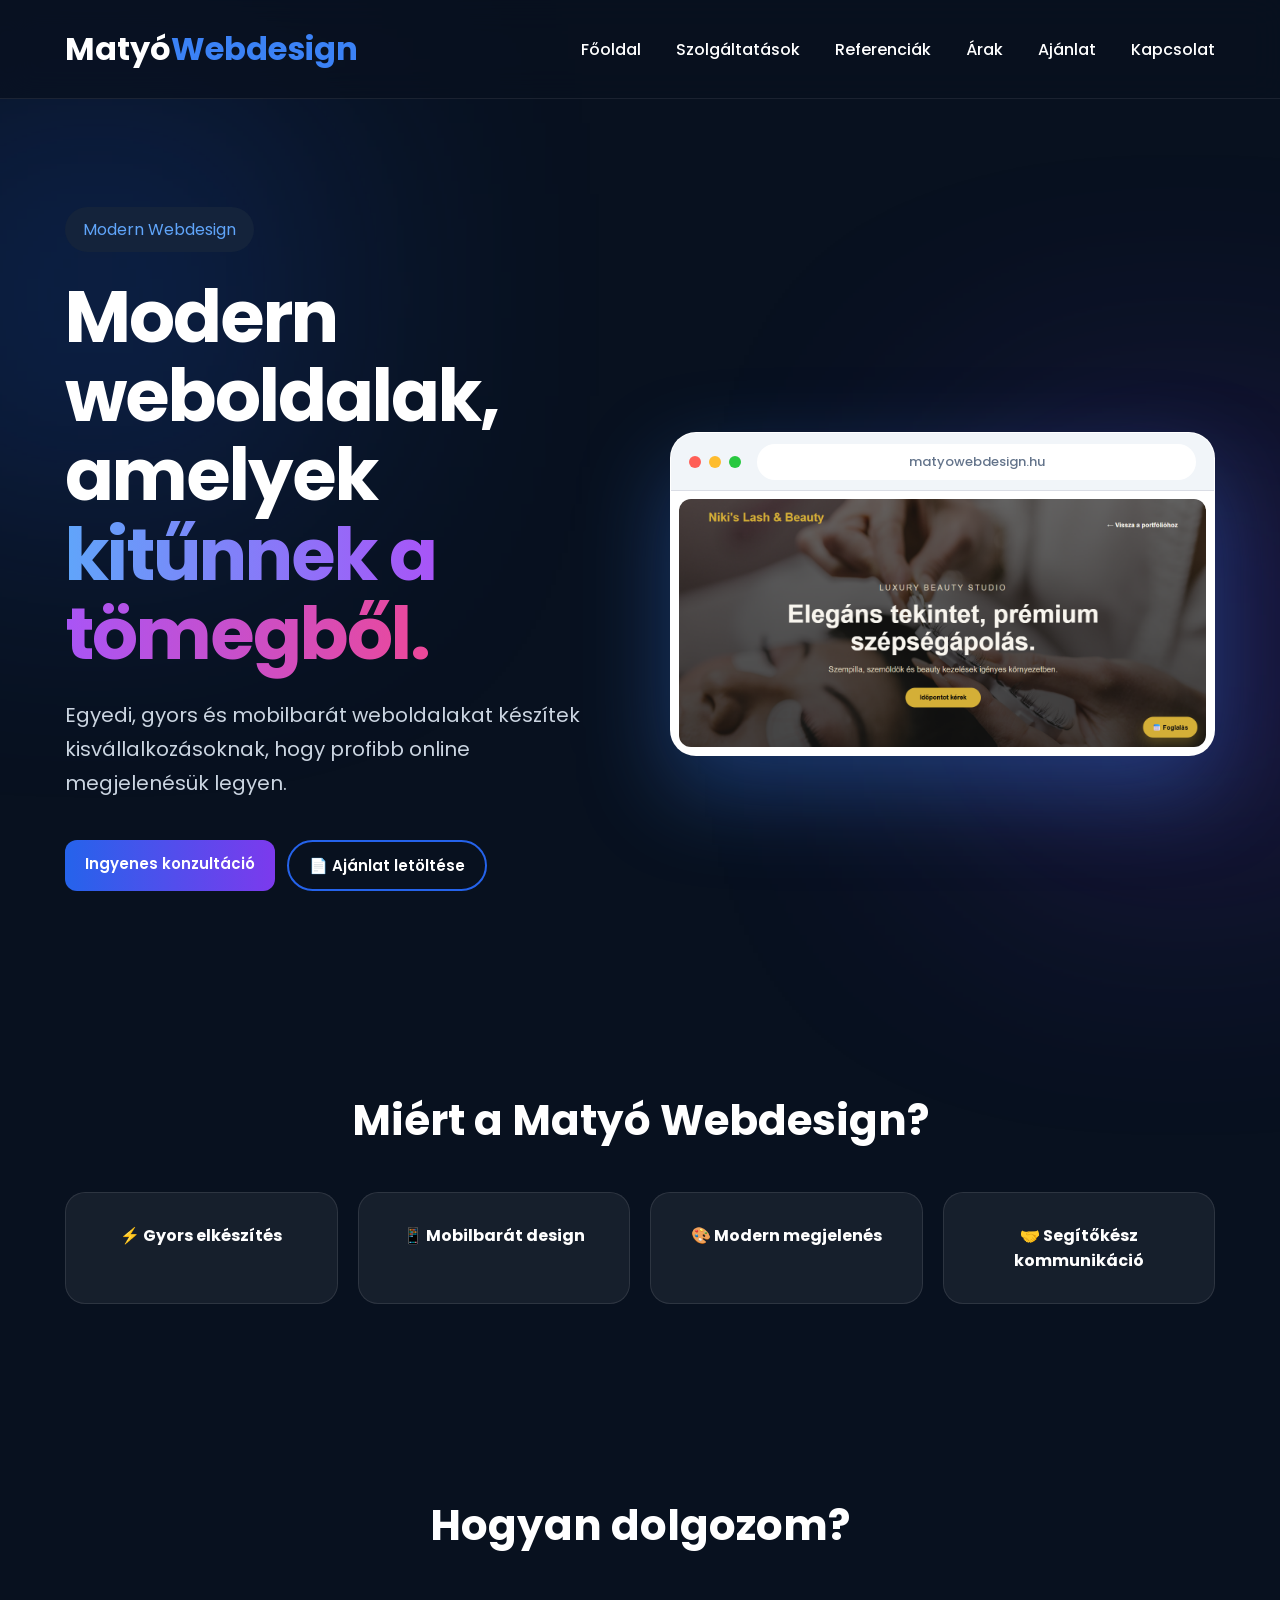
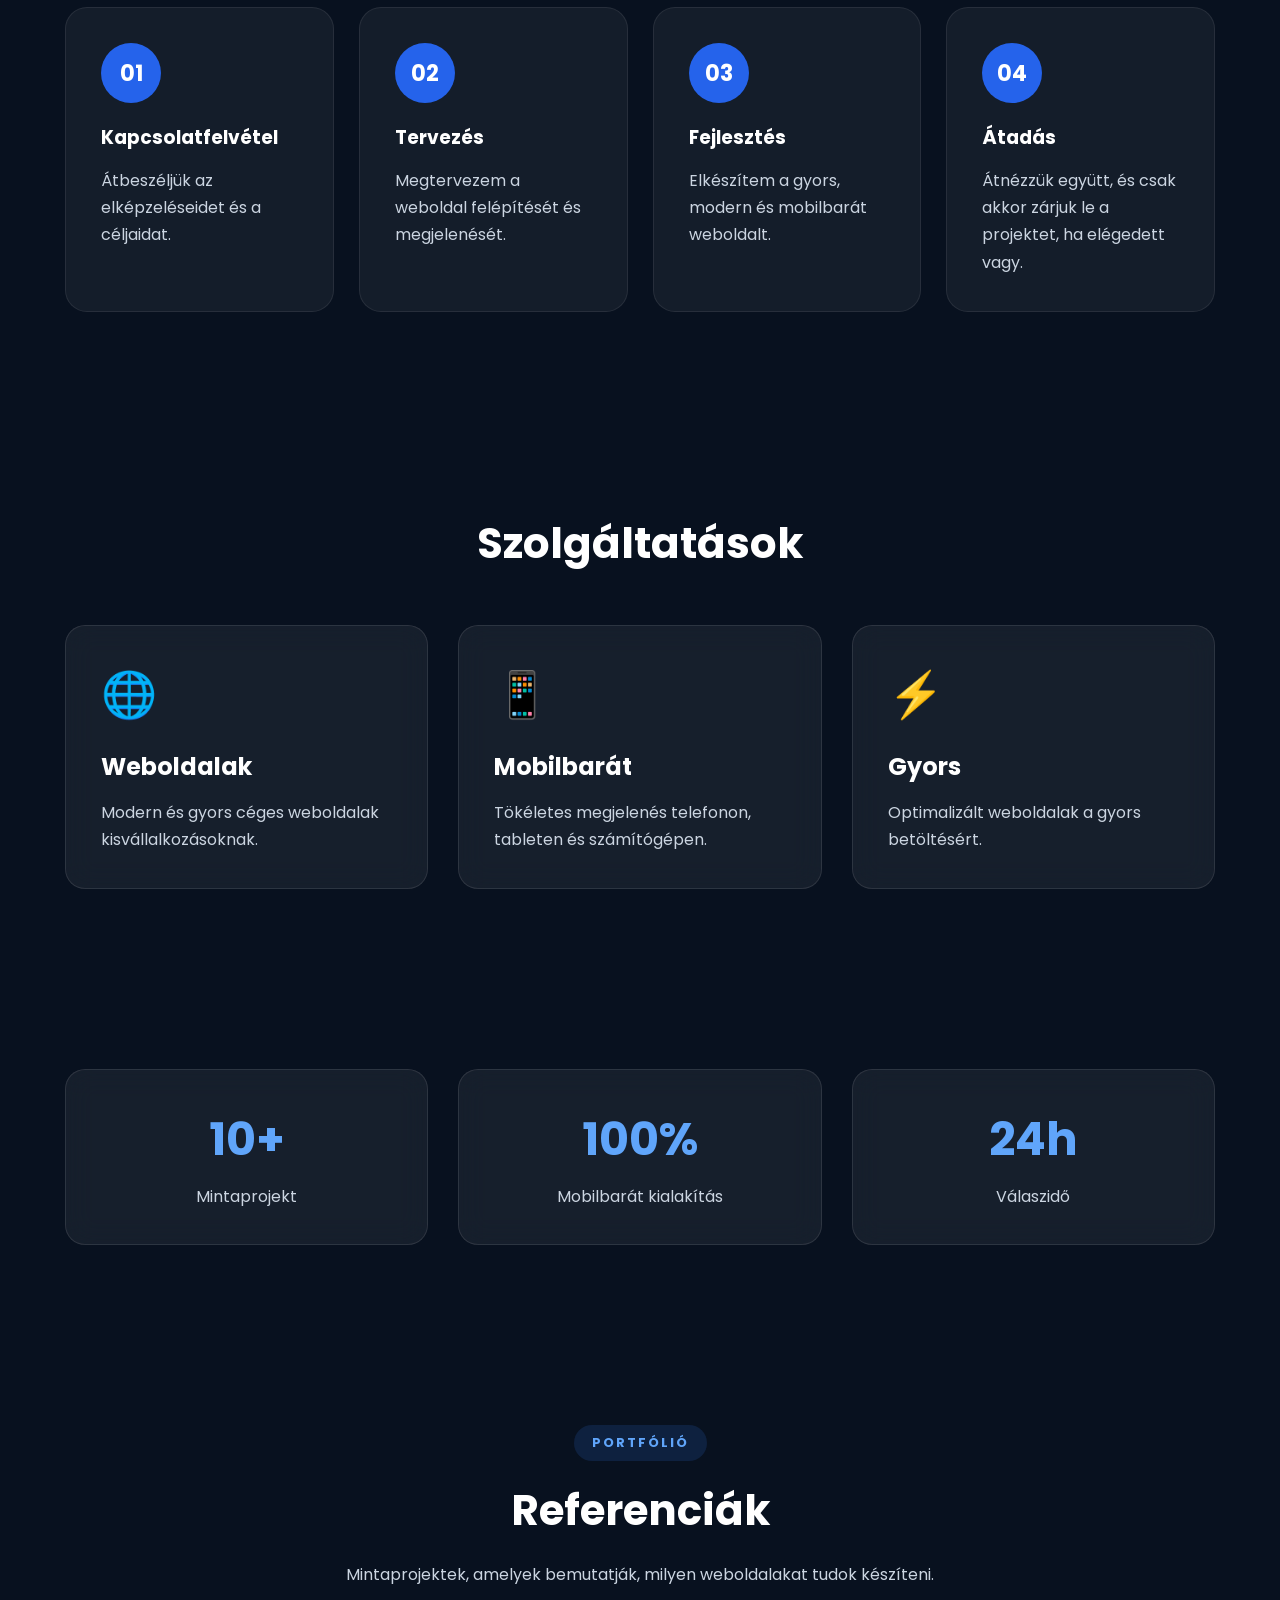
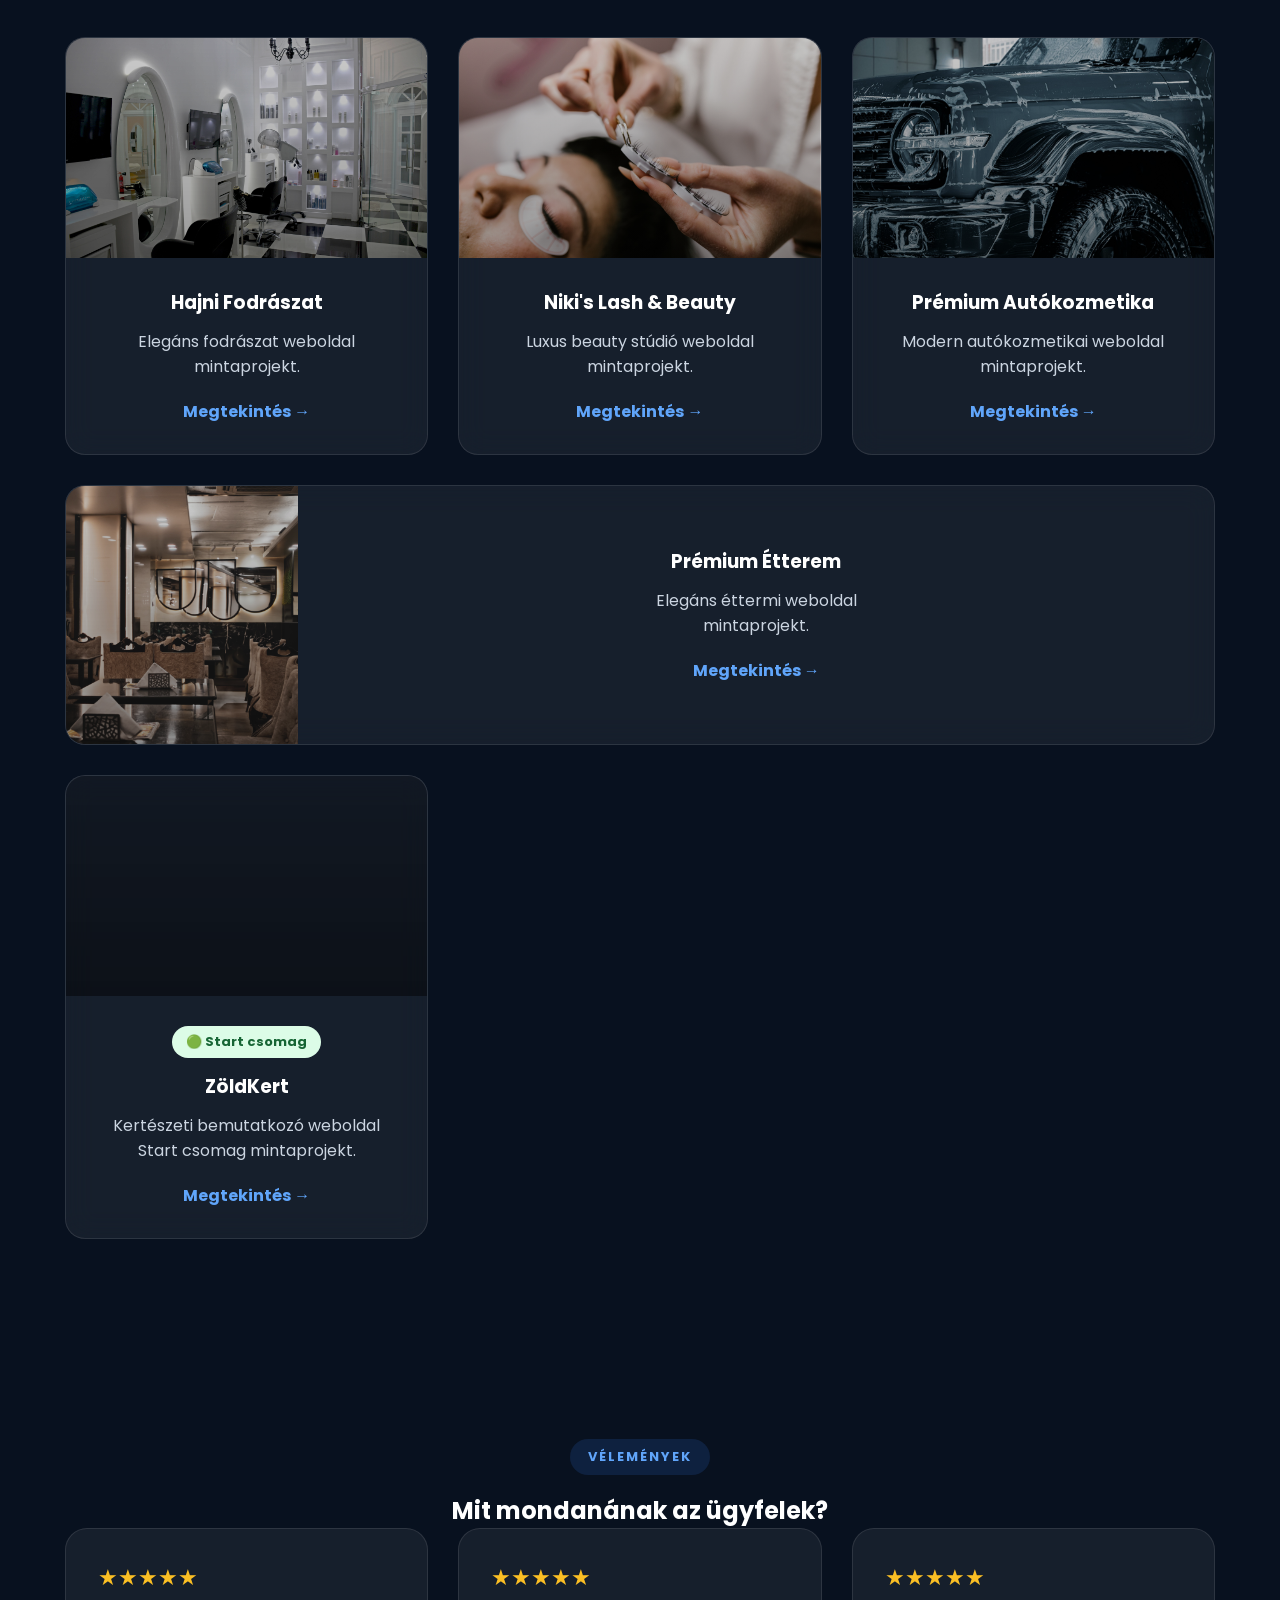
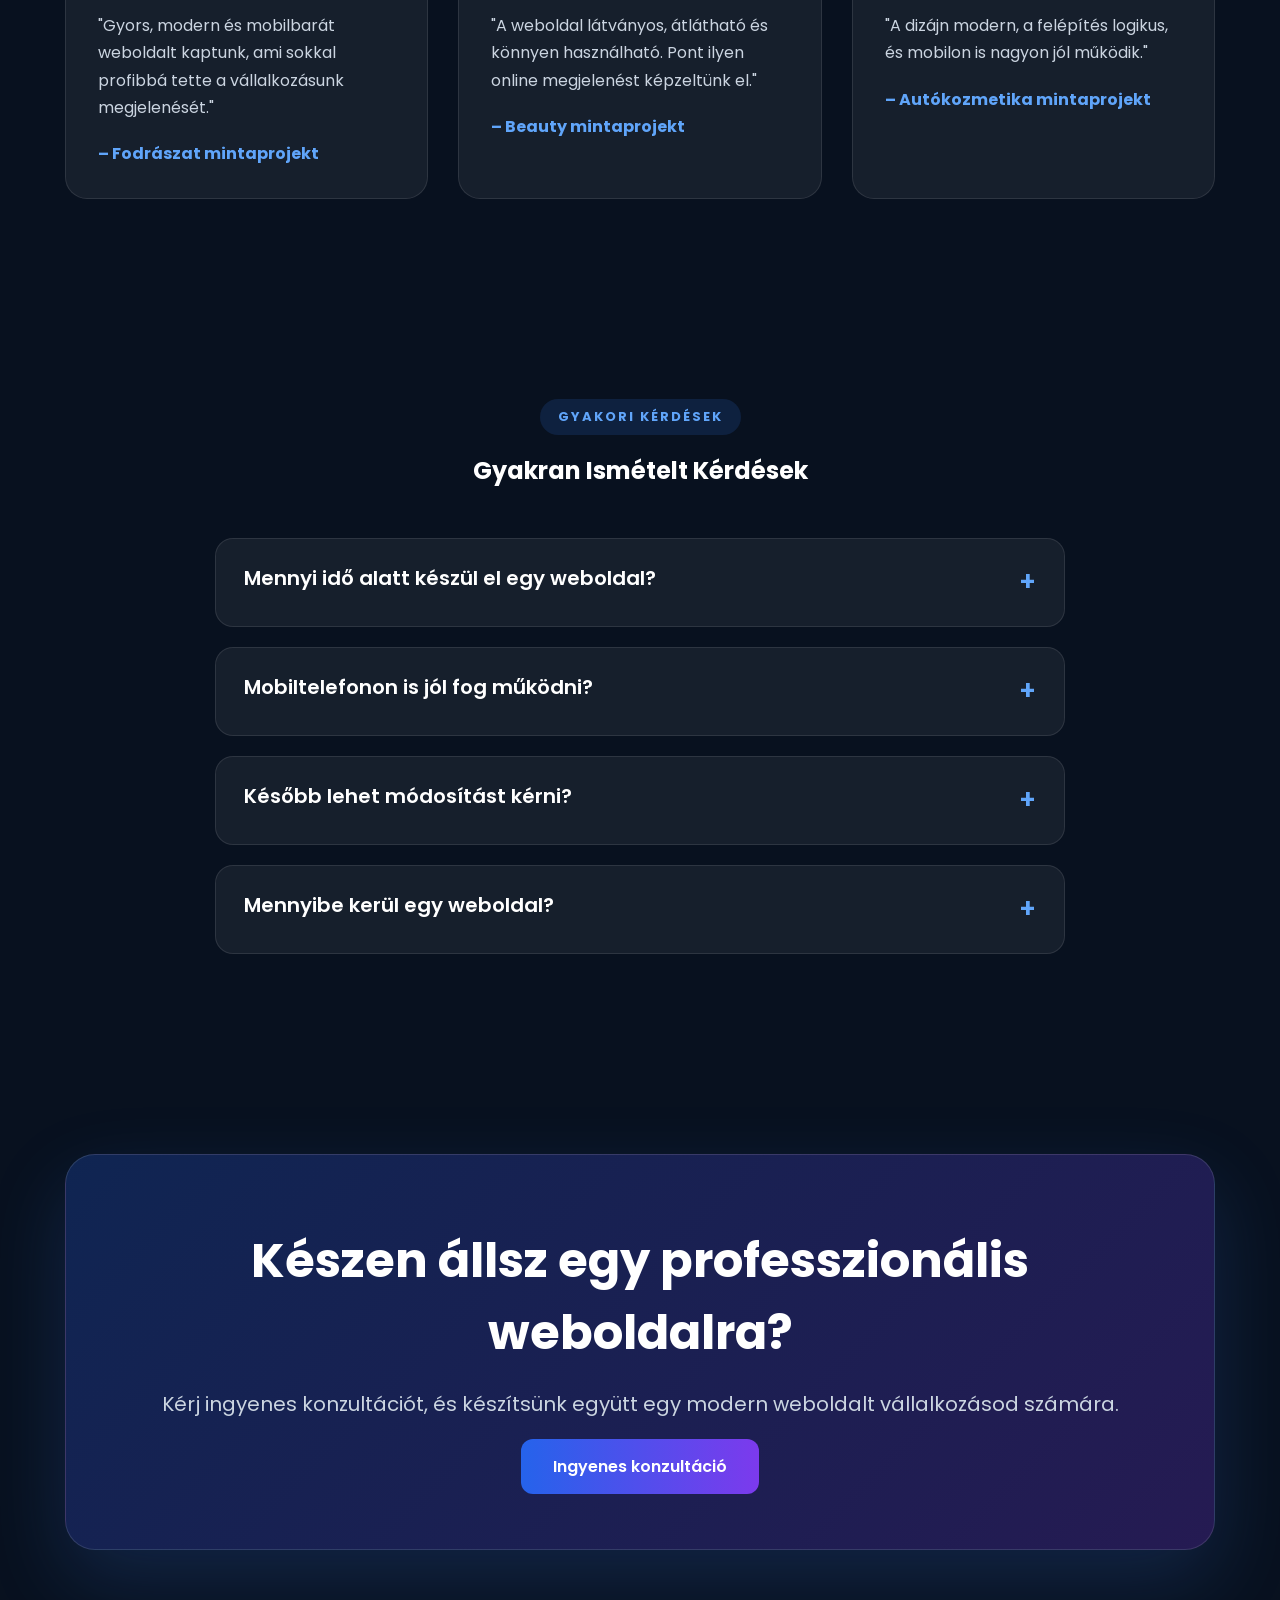
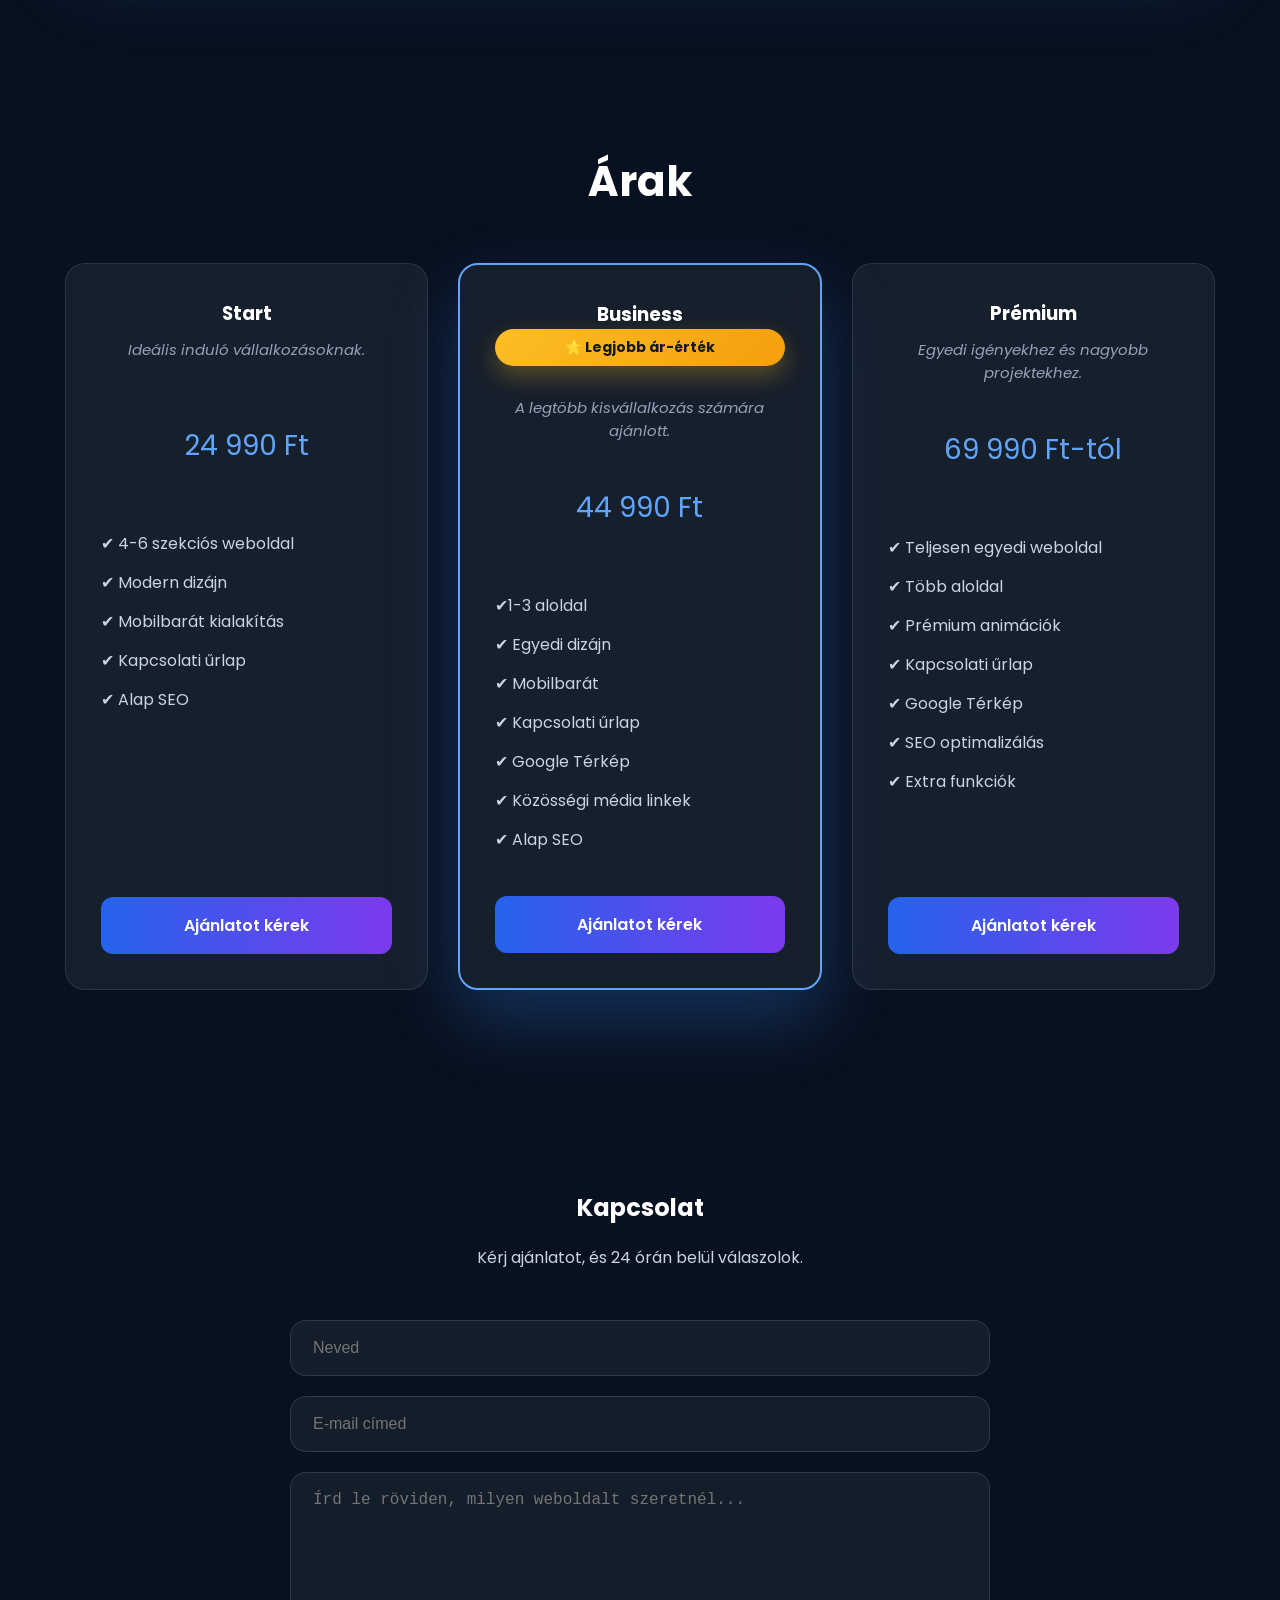
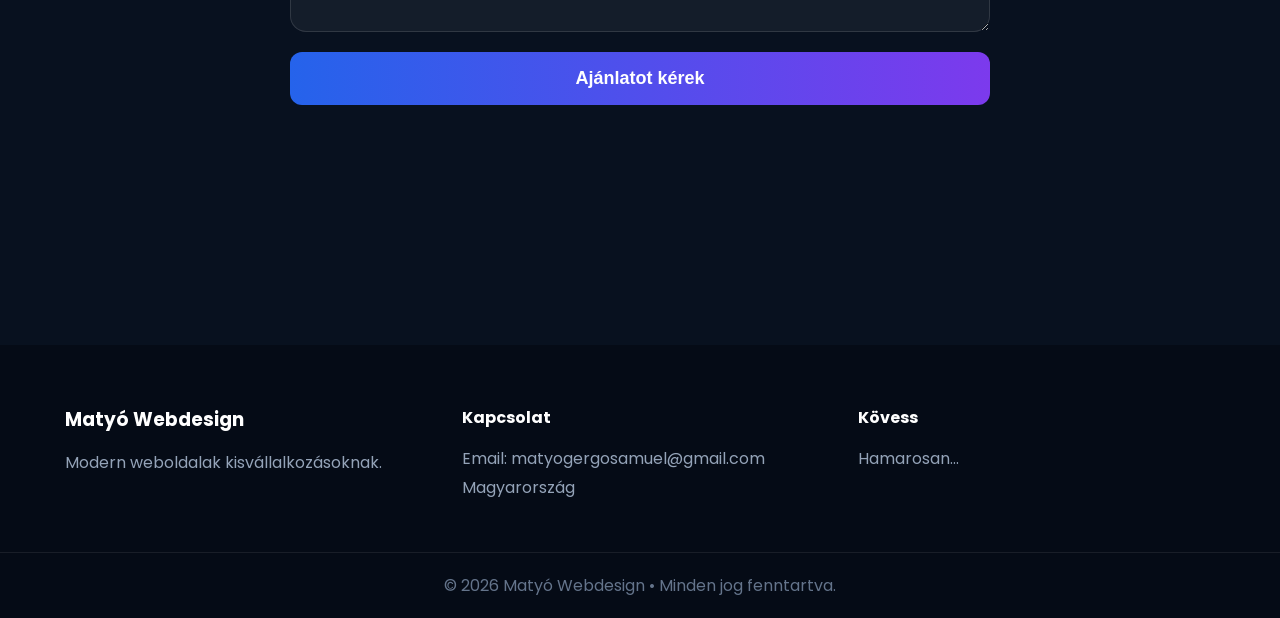
==== commit a383f680: "kertesz" ====
--- a/index.html
+++ b/index.html
@@ -236,7 +236,7 @@
                 Megtekintés →
             </span>
         </div>
-        </div>
+   </div>
     
 </a>
 <a href="portfolio/etterem.html" class="portfolio-link restaurant-card">
@@ -254,9 +254,29 @@
         </div>
 
         </div>
-</a>
-    </div>
-    </div>
+    
+</a>
+<a href="portfolio/kertesz.html" class="portfolio-link">
+    <div class="portfolio-card reveal">
+
+        <div class="portfolio-image kertesz-preview"></div>
+
+        <div class="portfolio-info">
+            <span class="package start">🟢 Start csomag</span>
+
+            <h3>ZöldKert</h3>
+
+            <p>Kertészeti bemutatkozó weboldal Start csomag mintaprojekt.</p>
+
+            <span class="view-project">
+                Megtekintés →
+            </span>
+        </div>
+
+    </div>
+</a>
+
+ </div>   
 </section>
 <section class="testimonials">
     <div class="container">
@@ -367,7 +387,7 @@
     <p class="price">44 990 Ft</p>
 
     <ul class="price-features">
-        <li>✔ 1-3 aloldal</li>
+        <li>✔1-3 aloldal</li>
         <li>✔ Egyedi dizájn</li>
         <li>✔ Mobilbarát</li>
         <li>✔ Kapcsolati űrlap</li>
--- a/css/style.css
+++ b/css/style.css
@@ -1330,4 +1330,46 @@
 .hero-buttons .btn{
     padding:12px 20px;
     font-size:15px;
-}+}
+.package{
+    display:inline-block;
+    padding:6px 14px;
+    border-radius:999px;
+    font-size:13px;
+    font-weight:700;
+    margin-bottom:14px;
+}
+
+.package.start{
+    background:#DCFCE7;
+    color:#166534;
+}
+
+.package.business{
+    background:#DBEAFE;
+    color:#1D4ED8;
+}
+
+.package.premium{
+    background:#F3E8FF;
+    color:#7E22CE;
+}
+.kertesz-preview{
+    background-image:
+        linear-gradient(rgba(0,0,0,.2),rgba(0,0,0,.45)),
+        url("../portfolio/images/kertesz-hero.jpg");
+}
+
+.package{
+    display:inline-block;
+    padding:6px 14px;
+    border-radius:999px;
+    font-size:13px;
+    font-weight:700;
+    margin-bottom:14px;
+}
+
+.package.start{
+    background:#DCFCE7;
+    color:#166534;
+}
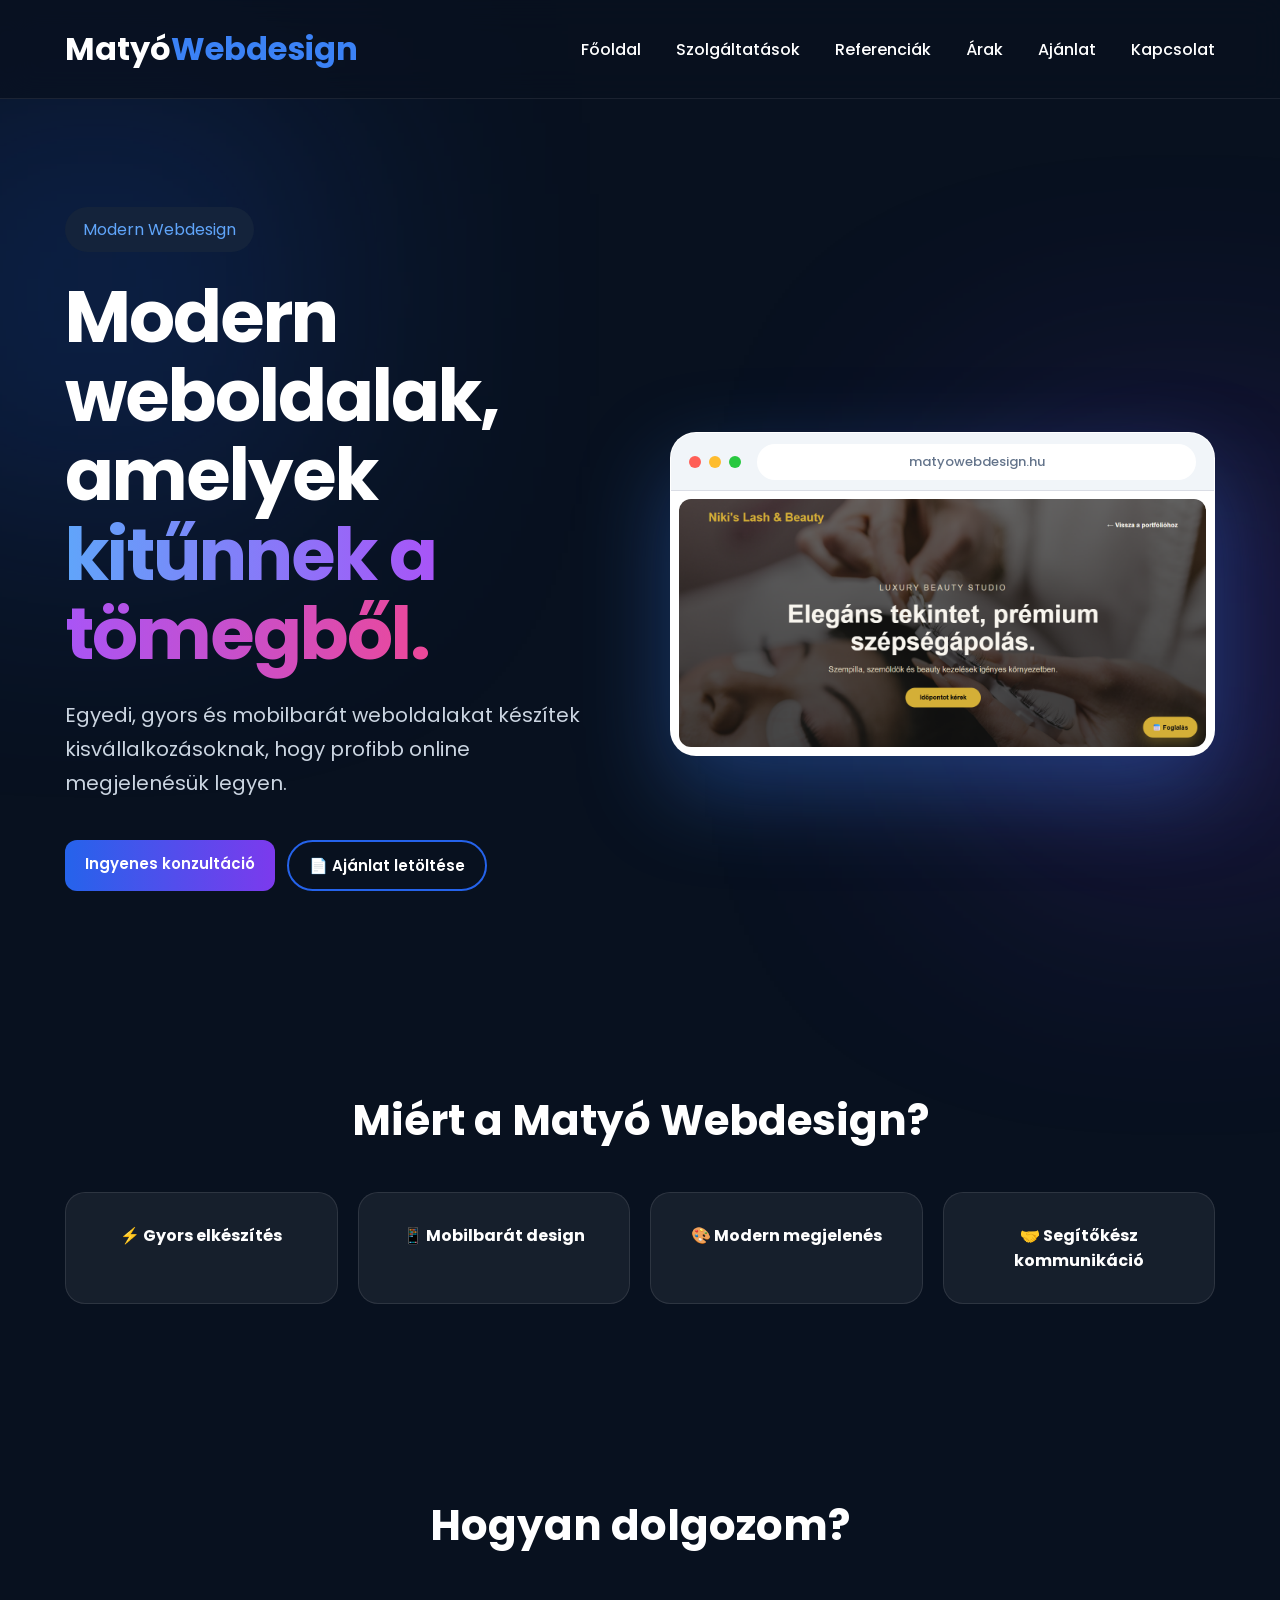
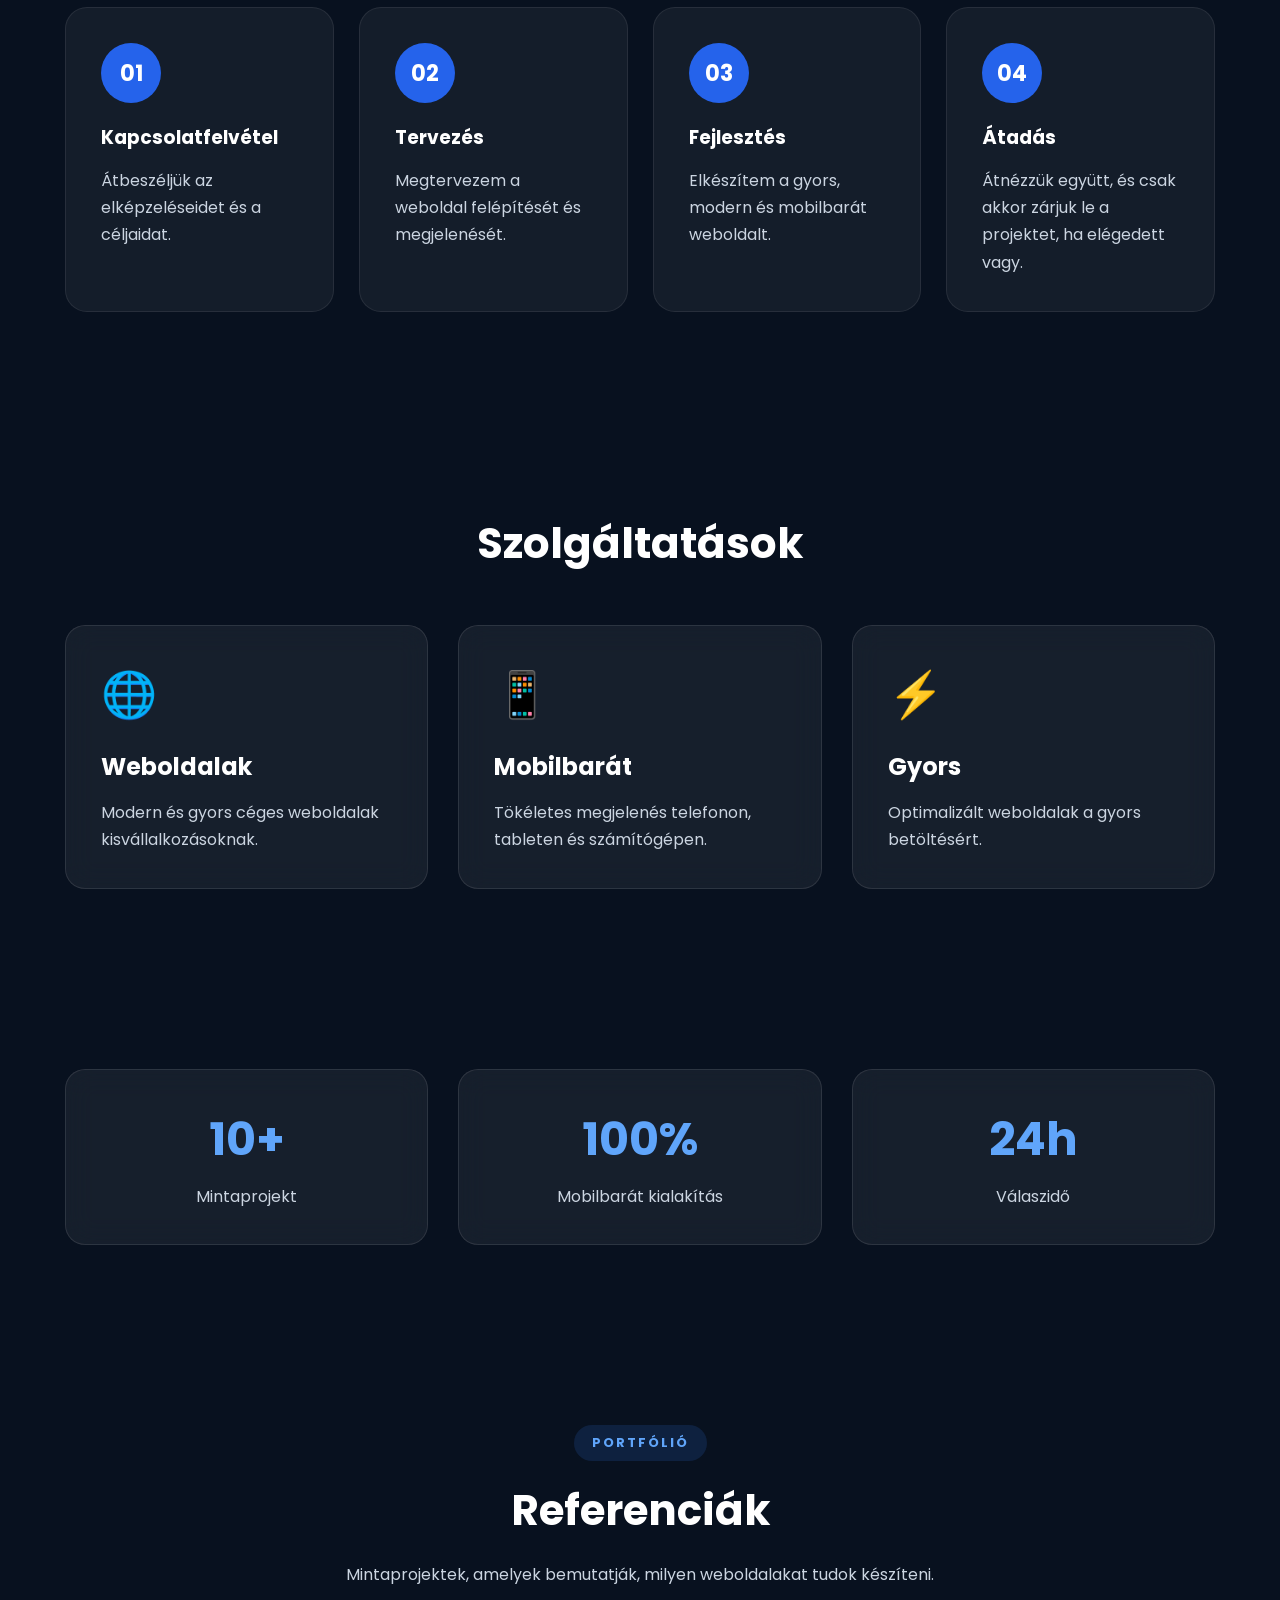
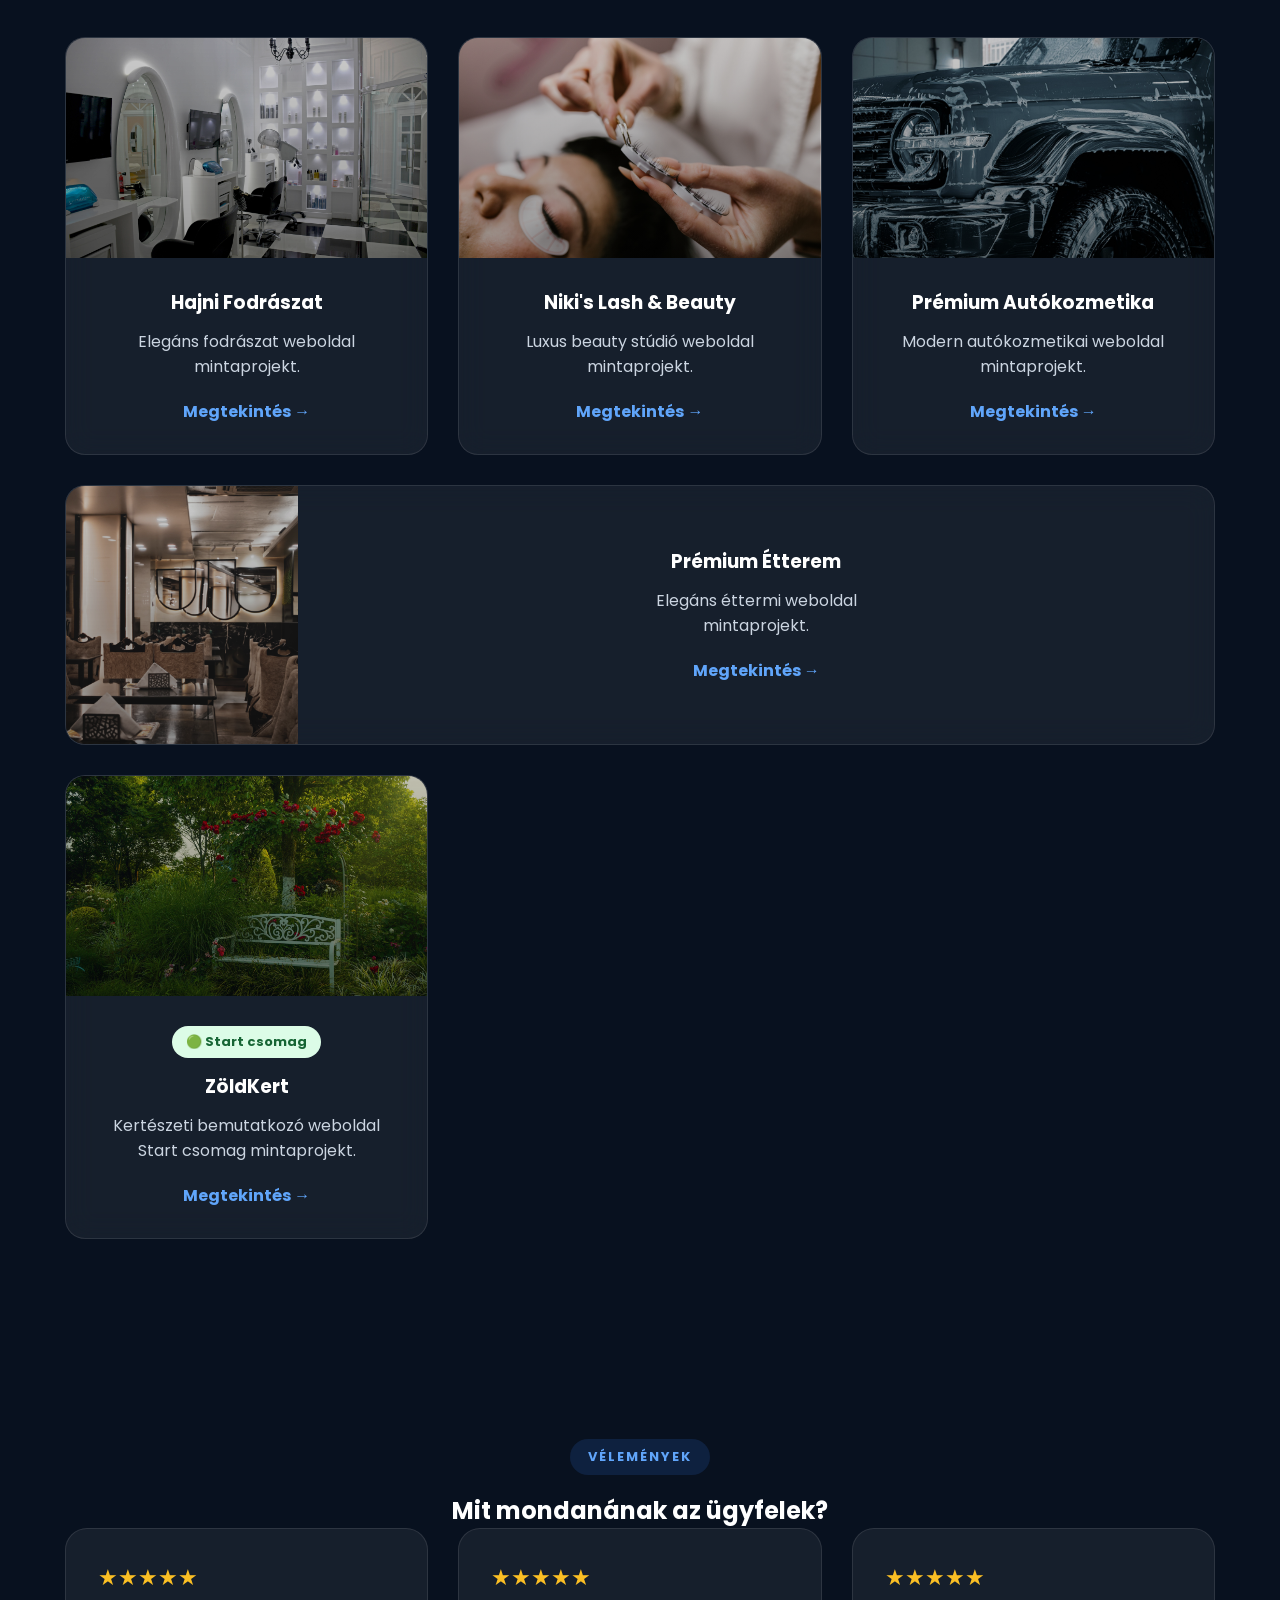
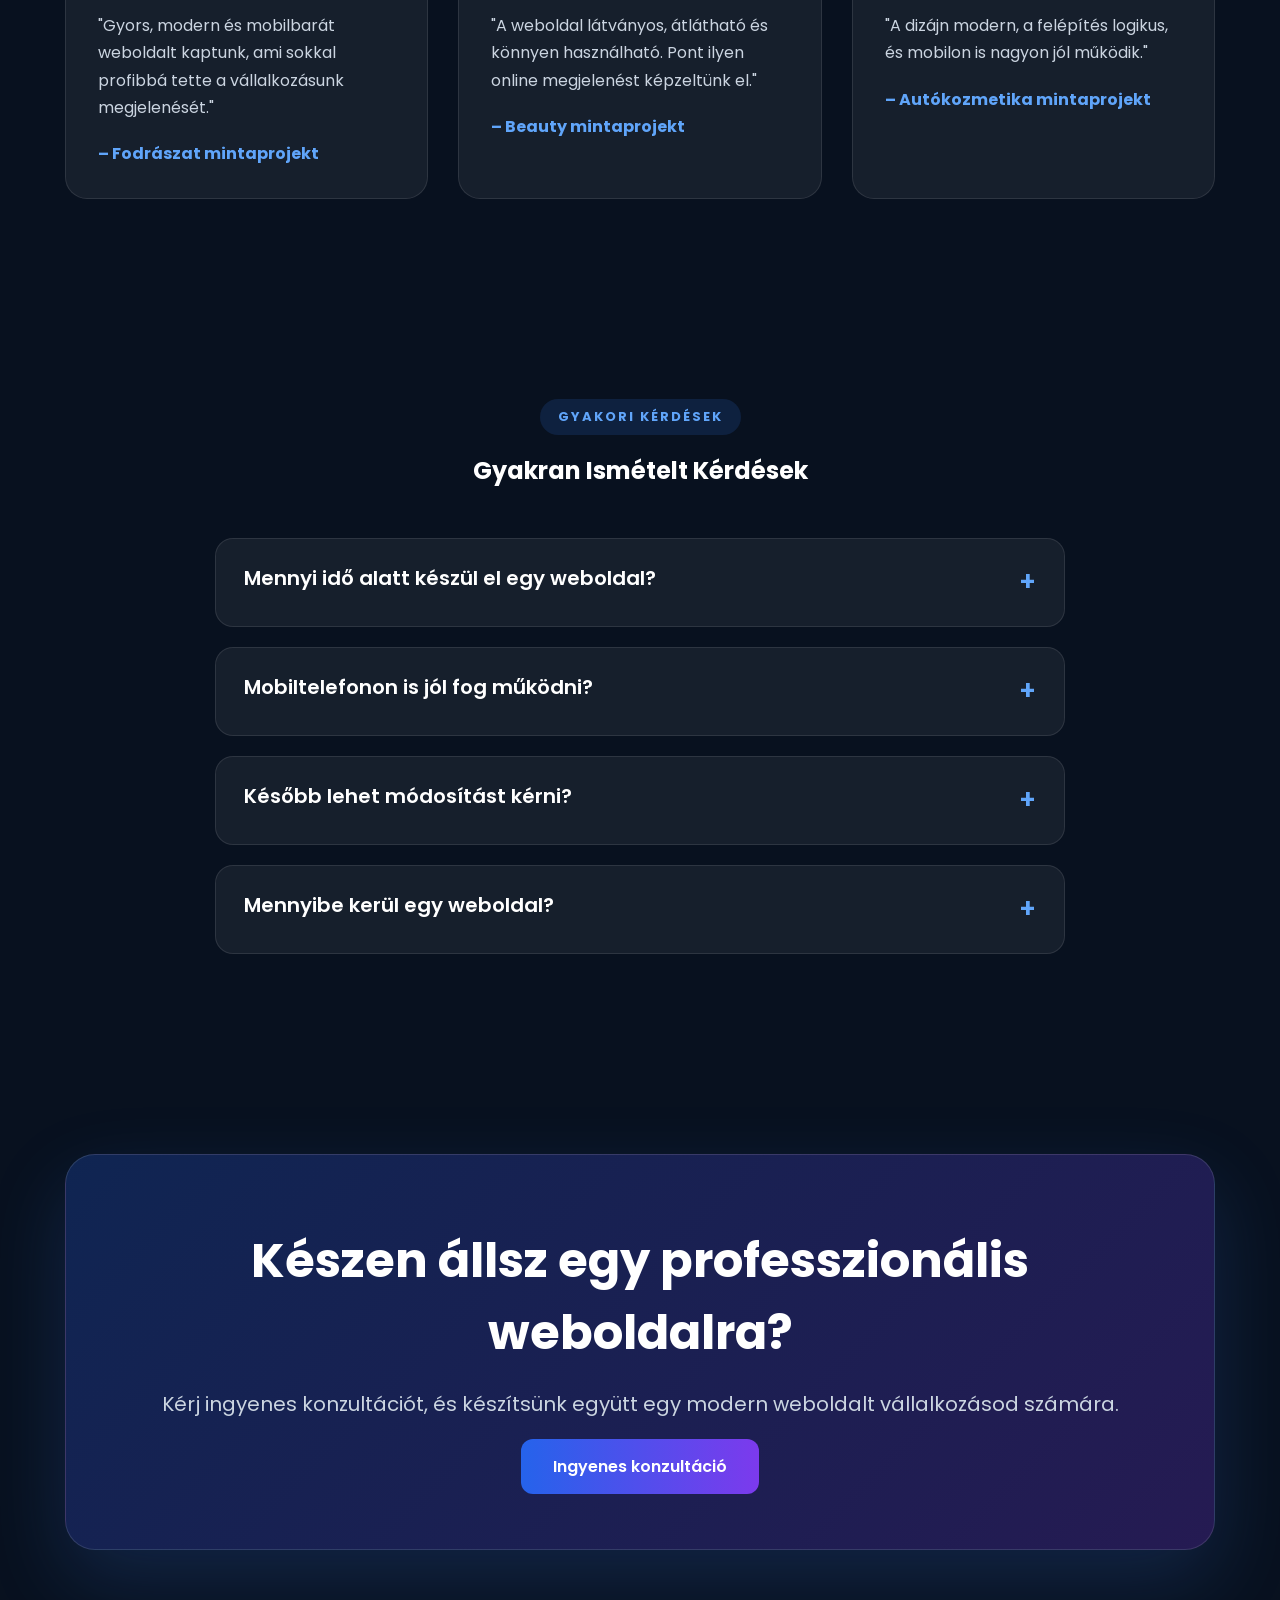
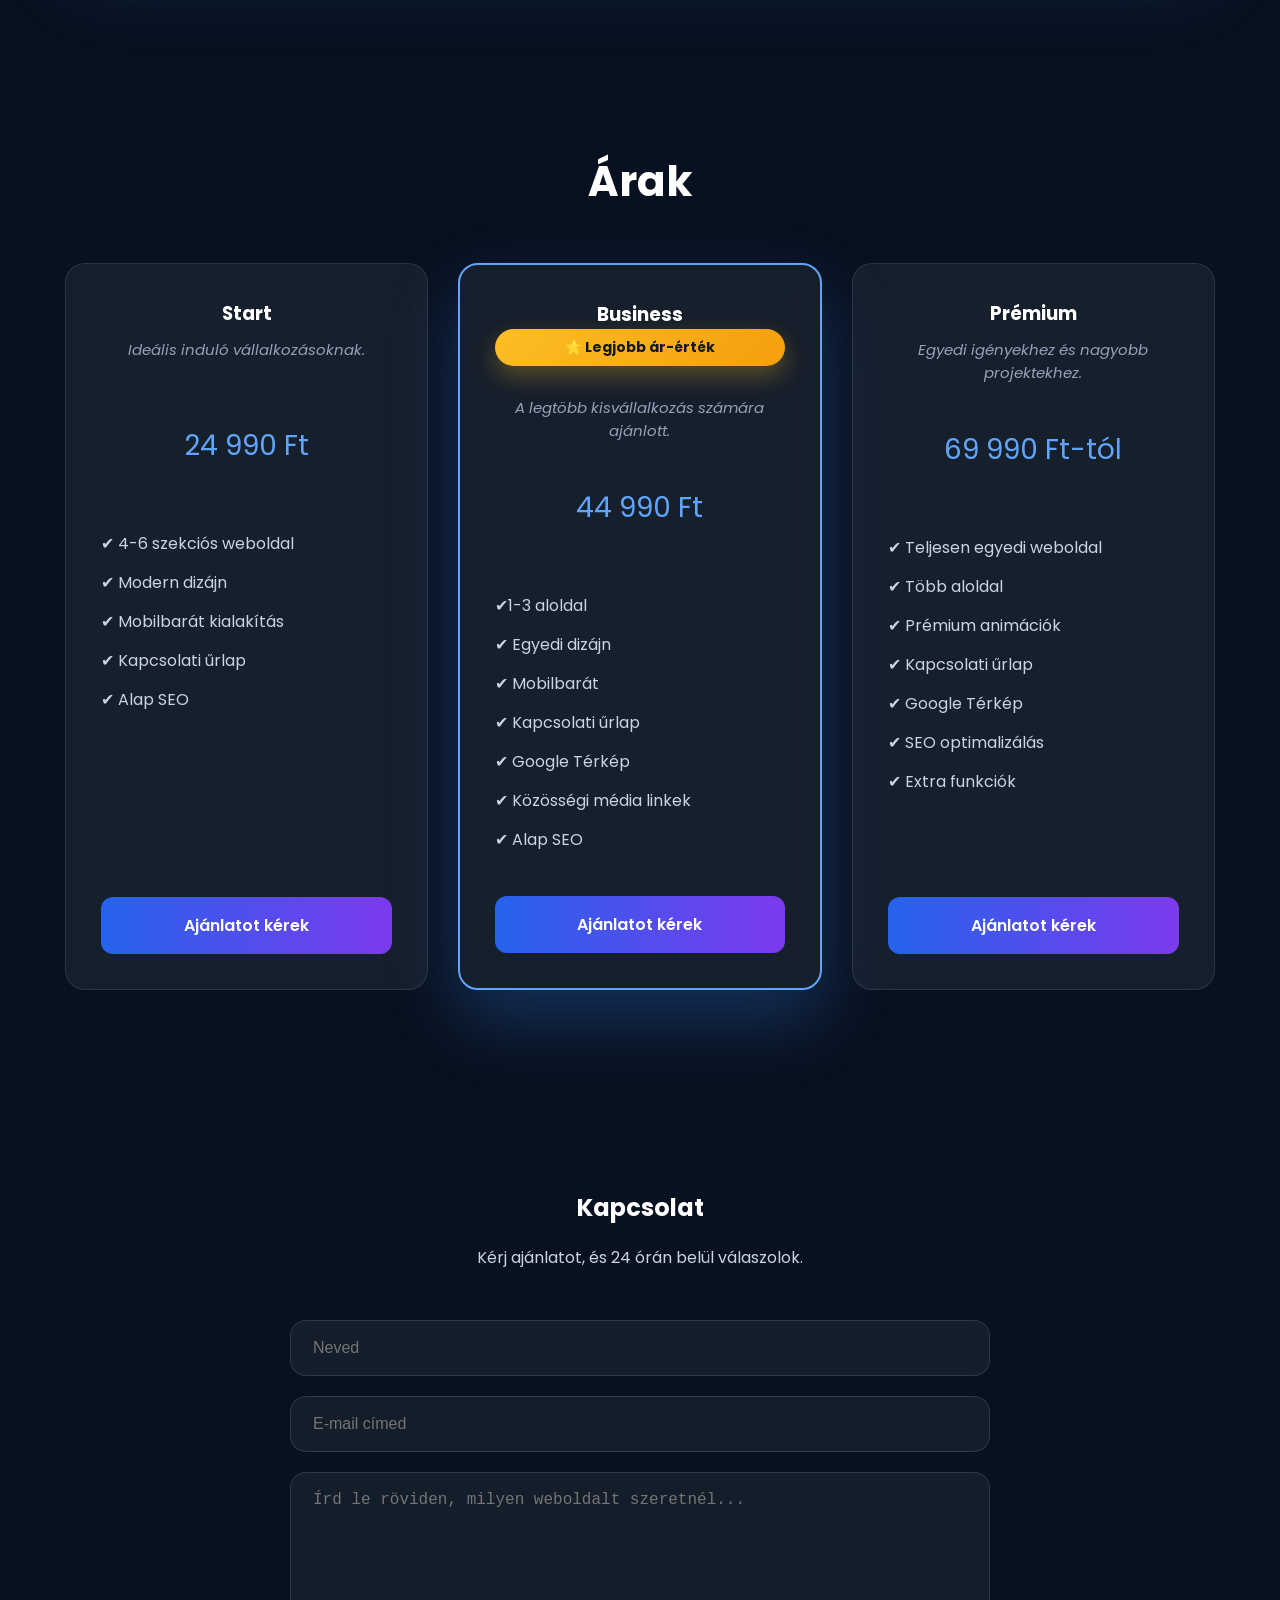
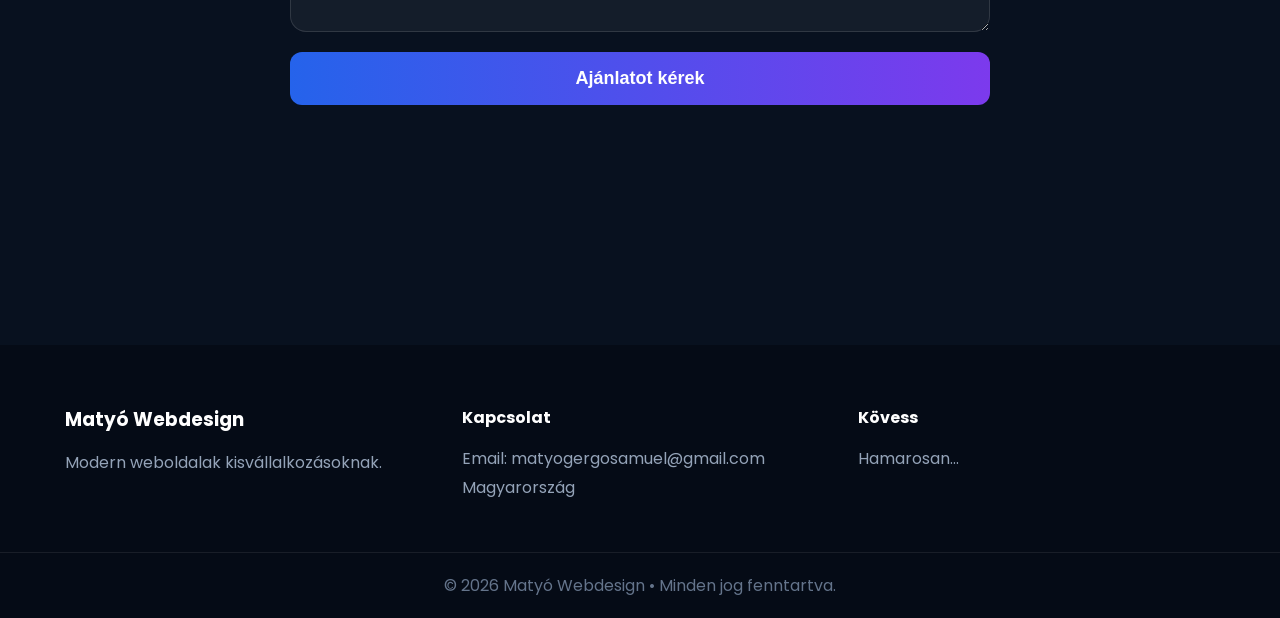
==== commit 5493c462: "kertesz" ====
--- a/index.html
+++ b/index.html
@@ -259,7 +259,10 @@
 <a href="portfolio/kertesz.html" class="portfolio-link">
     <div class="portfolio-card reveal">
 
-        <div class="portfolio-image kertesz-preview"></div>
+        <div 
+    class="portfolio-image"
+    style="background: linear-gradient(rgba(0,0,0,.2),rgba(0,0,0,.45)), url('portfolio/images/kertesz-hero.jpg') center/cover no-repeat;">
+</div>
 
         <div class="portfolio-info">
             <span class="package start">🟢 Start csomag</span>
@@ -276,7 +279,8 @@
     </div>
 </a>
 
- </div>   
+        </div> <!-- portfolio-grid -->
+    </div> <!-- container -->
 </section>
 <section class="testimonials">
     <div class="container">
--- a/css/style.css
+++ b/css/style.css
@@ -1373,3 +1373,15 @@
     background:#DCFCE7;
     color:#166534;
 }
+
+.kertesz-preview{
+    background-image:
+        linear-gradient(rgba(0,0,0,.2),rgba(0,0,0,.45)),
+        url("../portfolio/images/kertesz-hero.jpg");
+}
+.portfolio-image.kertesz-preview{
+    height:220px !important;
+    background:
+        linear-gradient(rgba(0,0,0,.2),rgba(0,0,0,.45)),
+        url("../portfolio/images/kertesz-hero.jpg") center/cover no-repeat !important;
+}
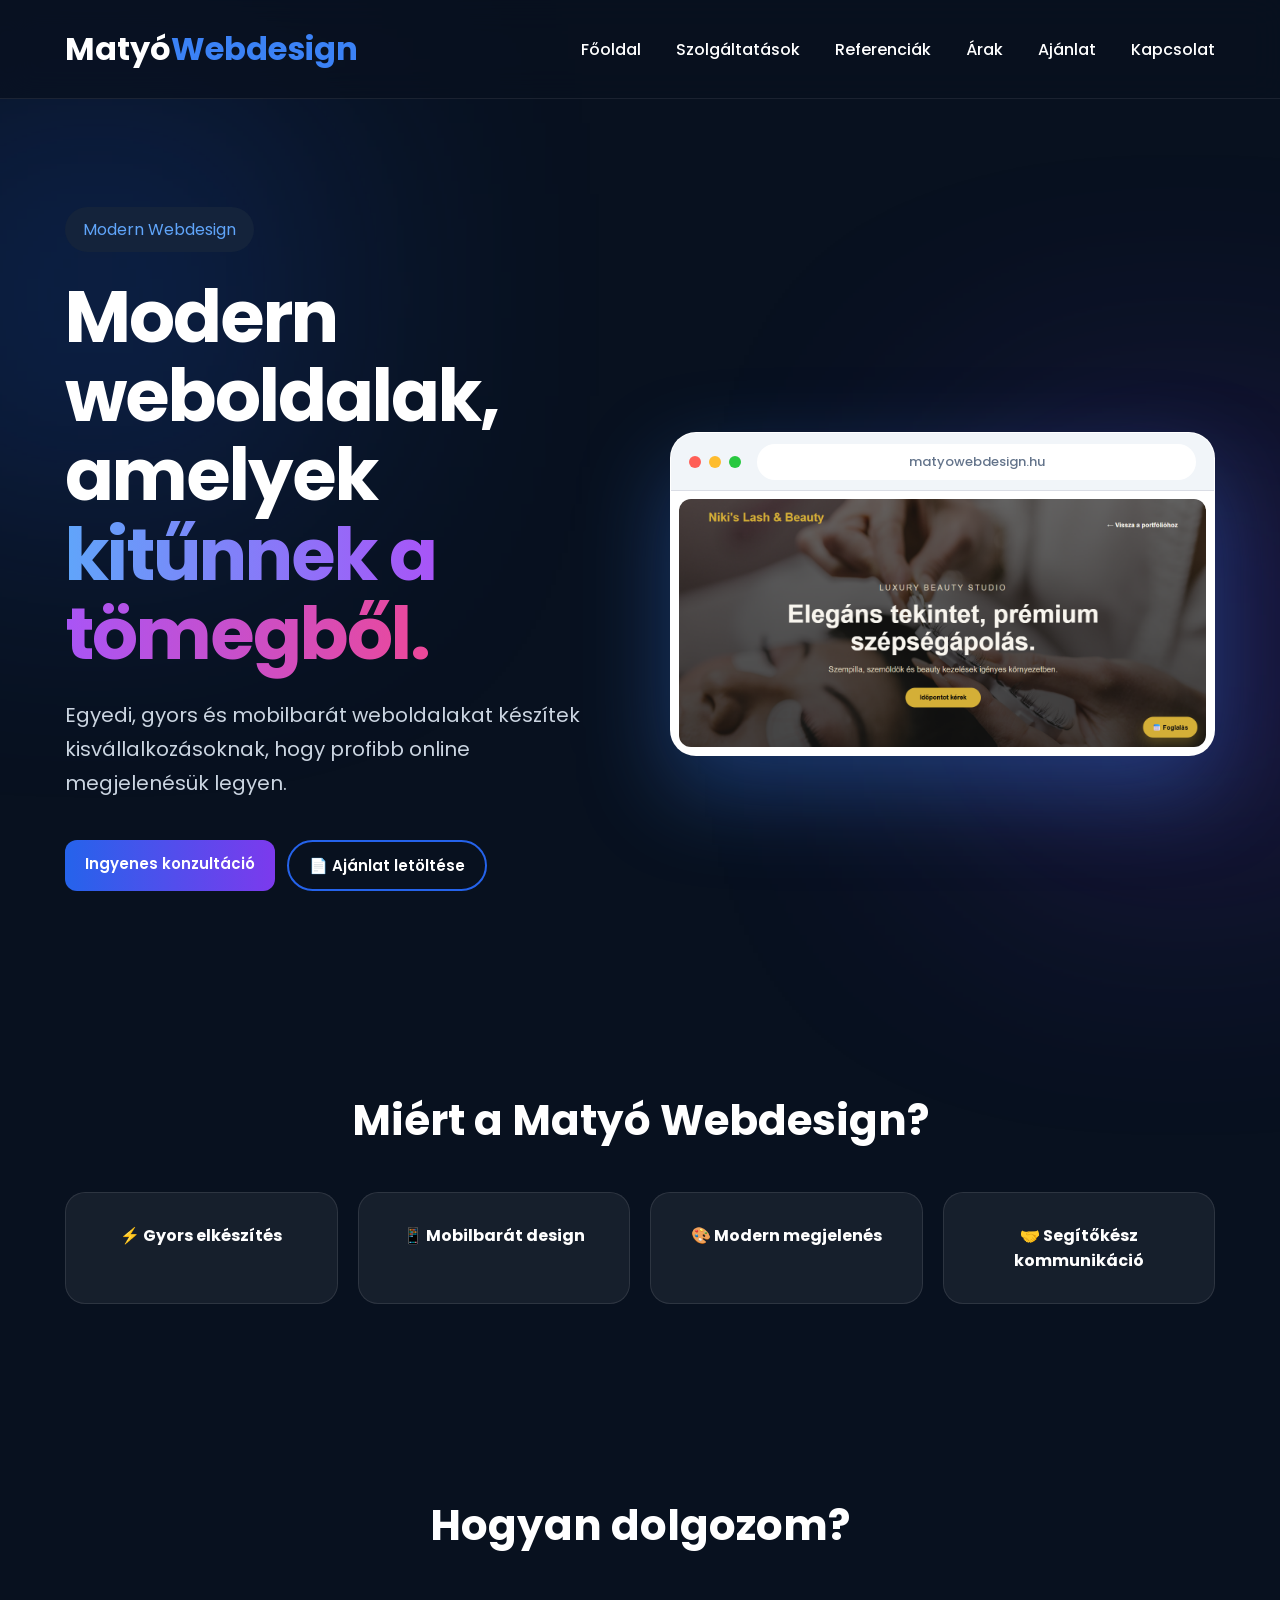
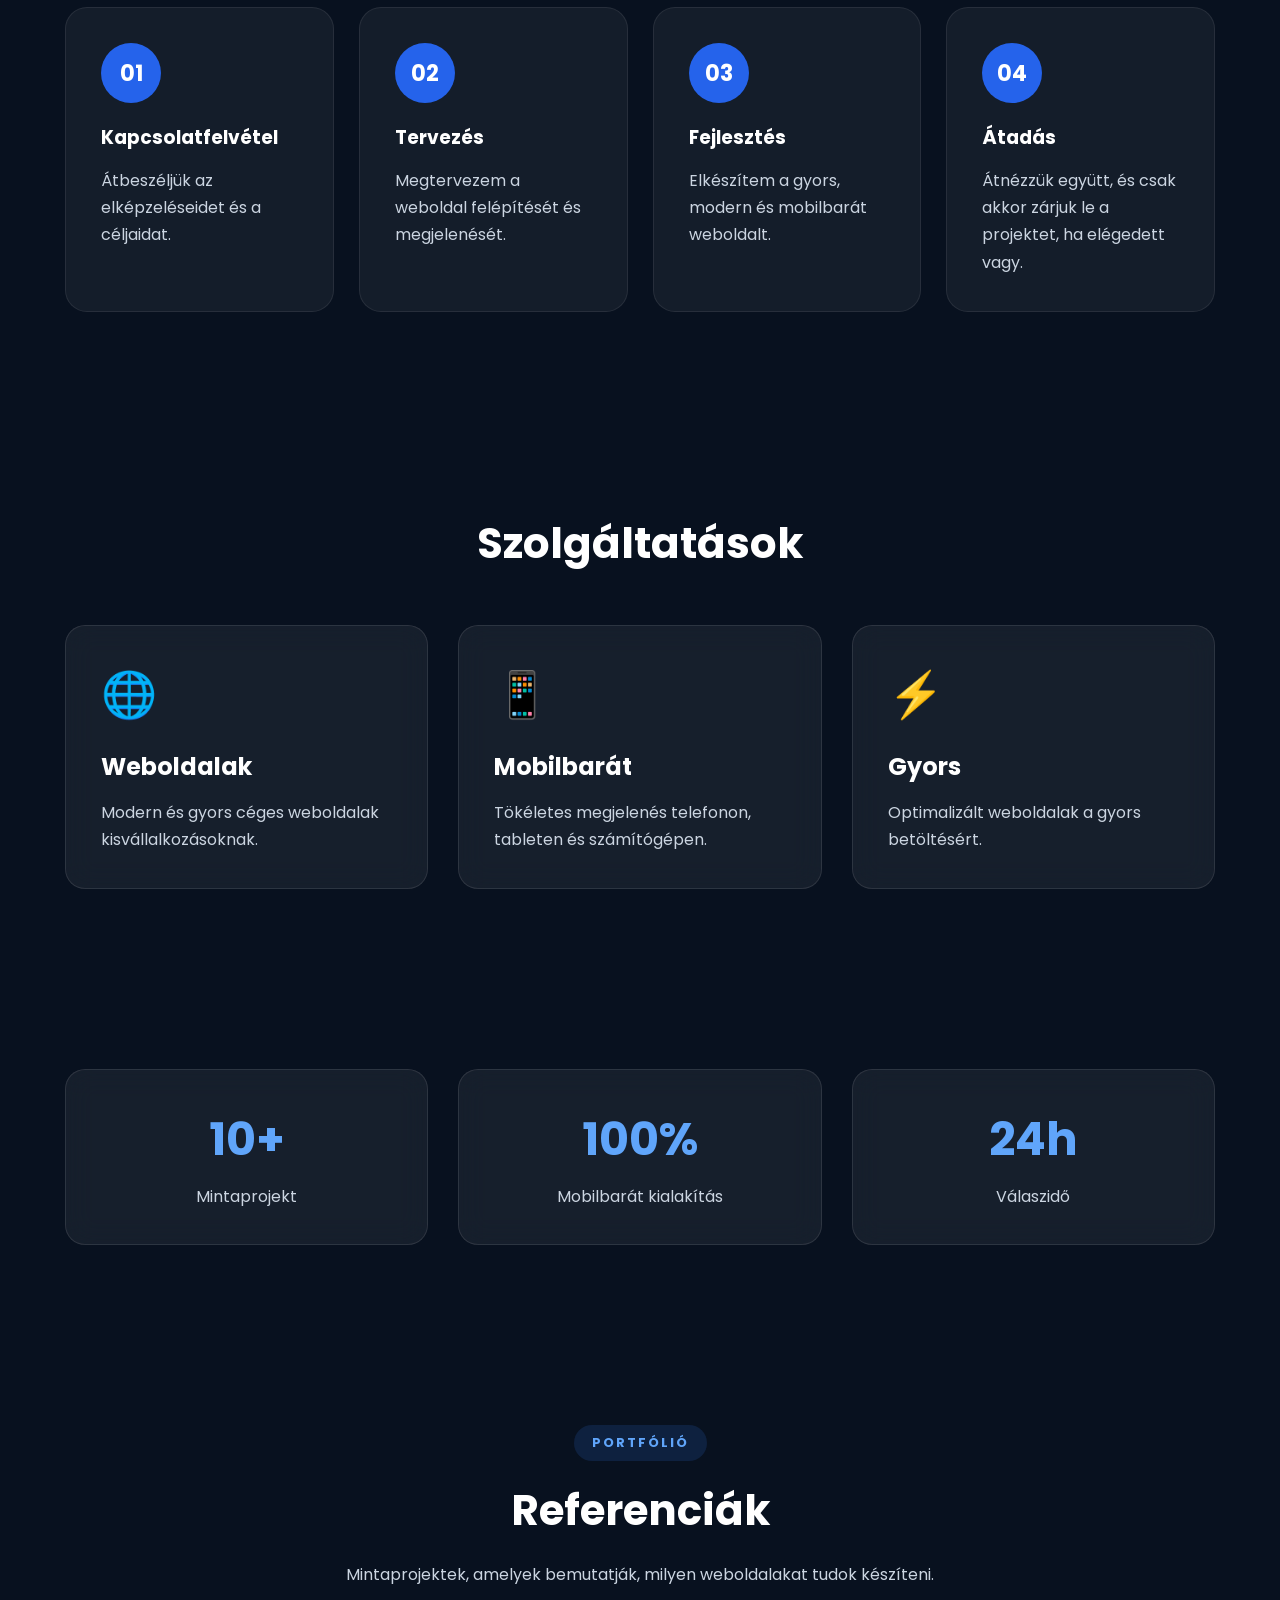
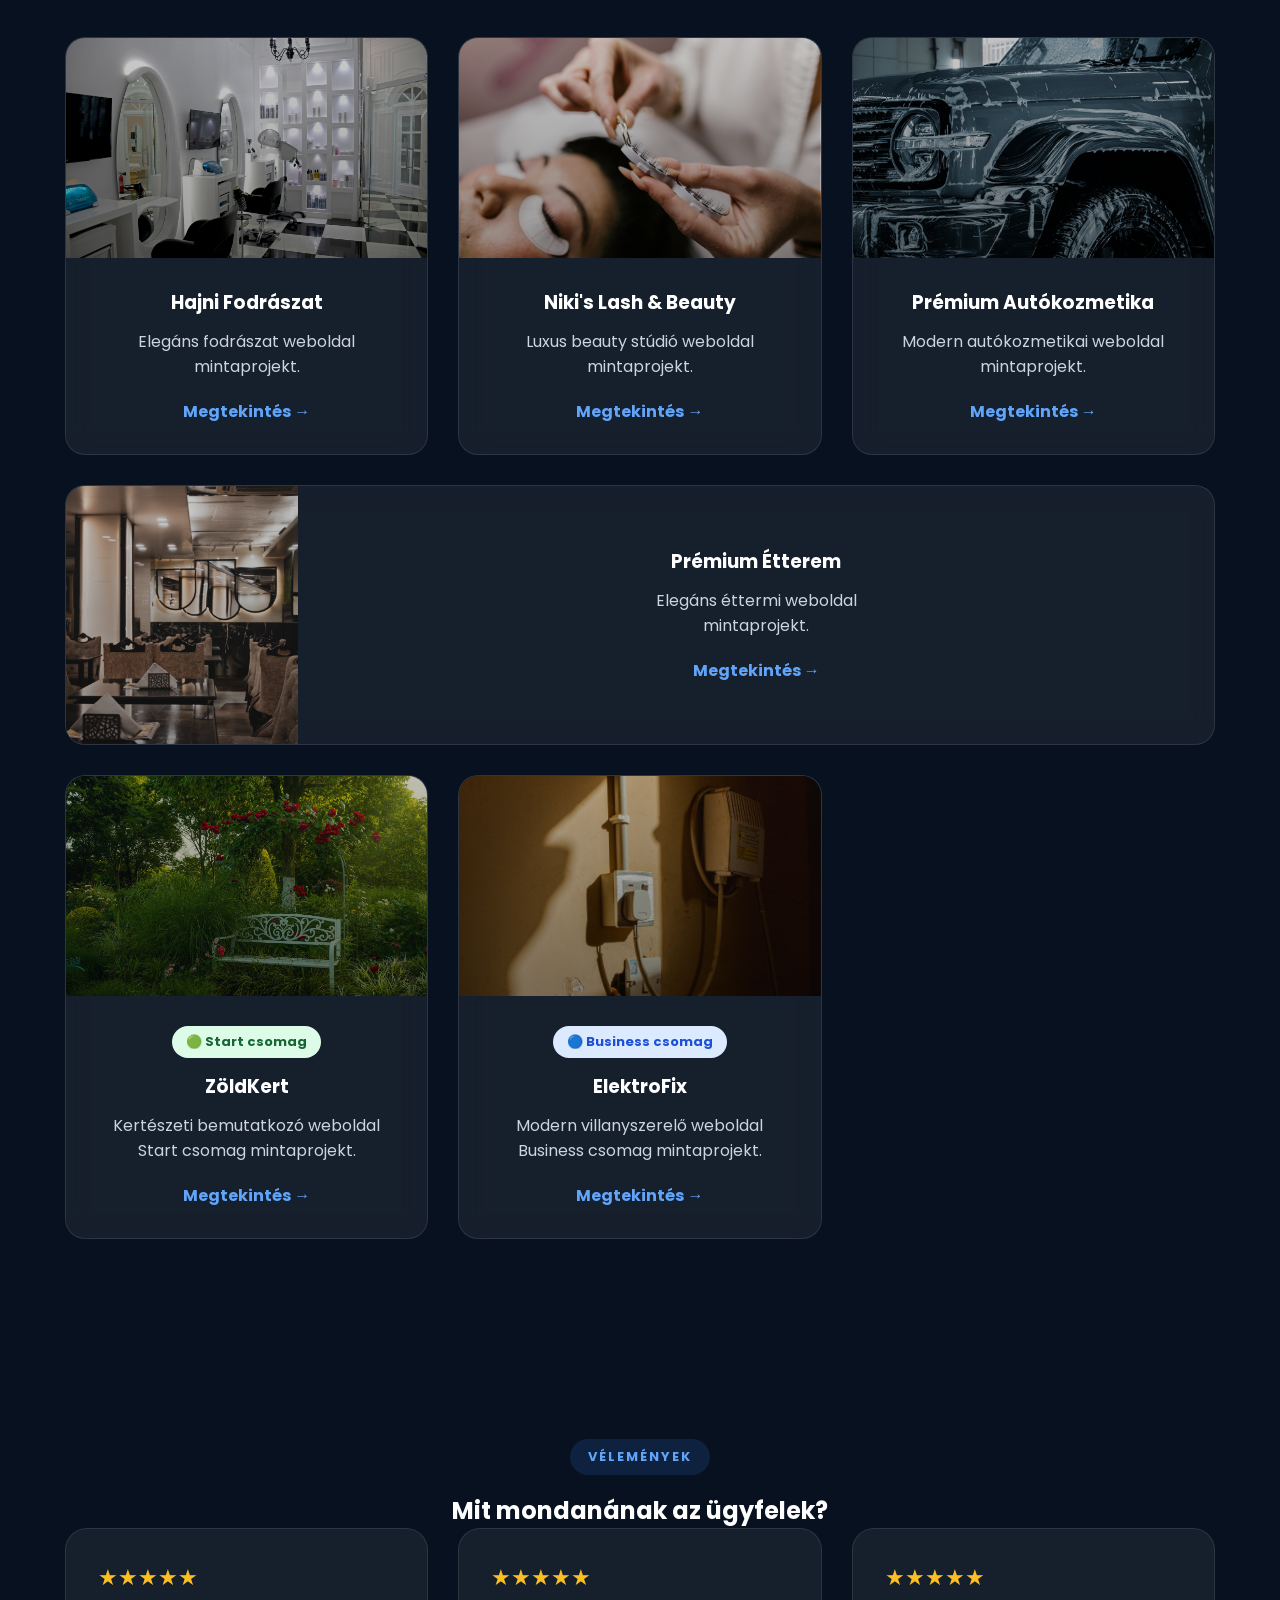
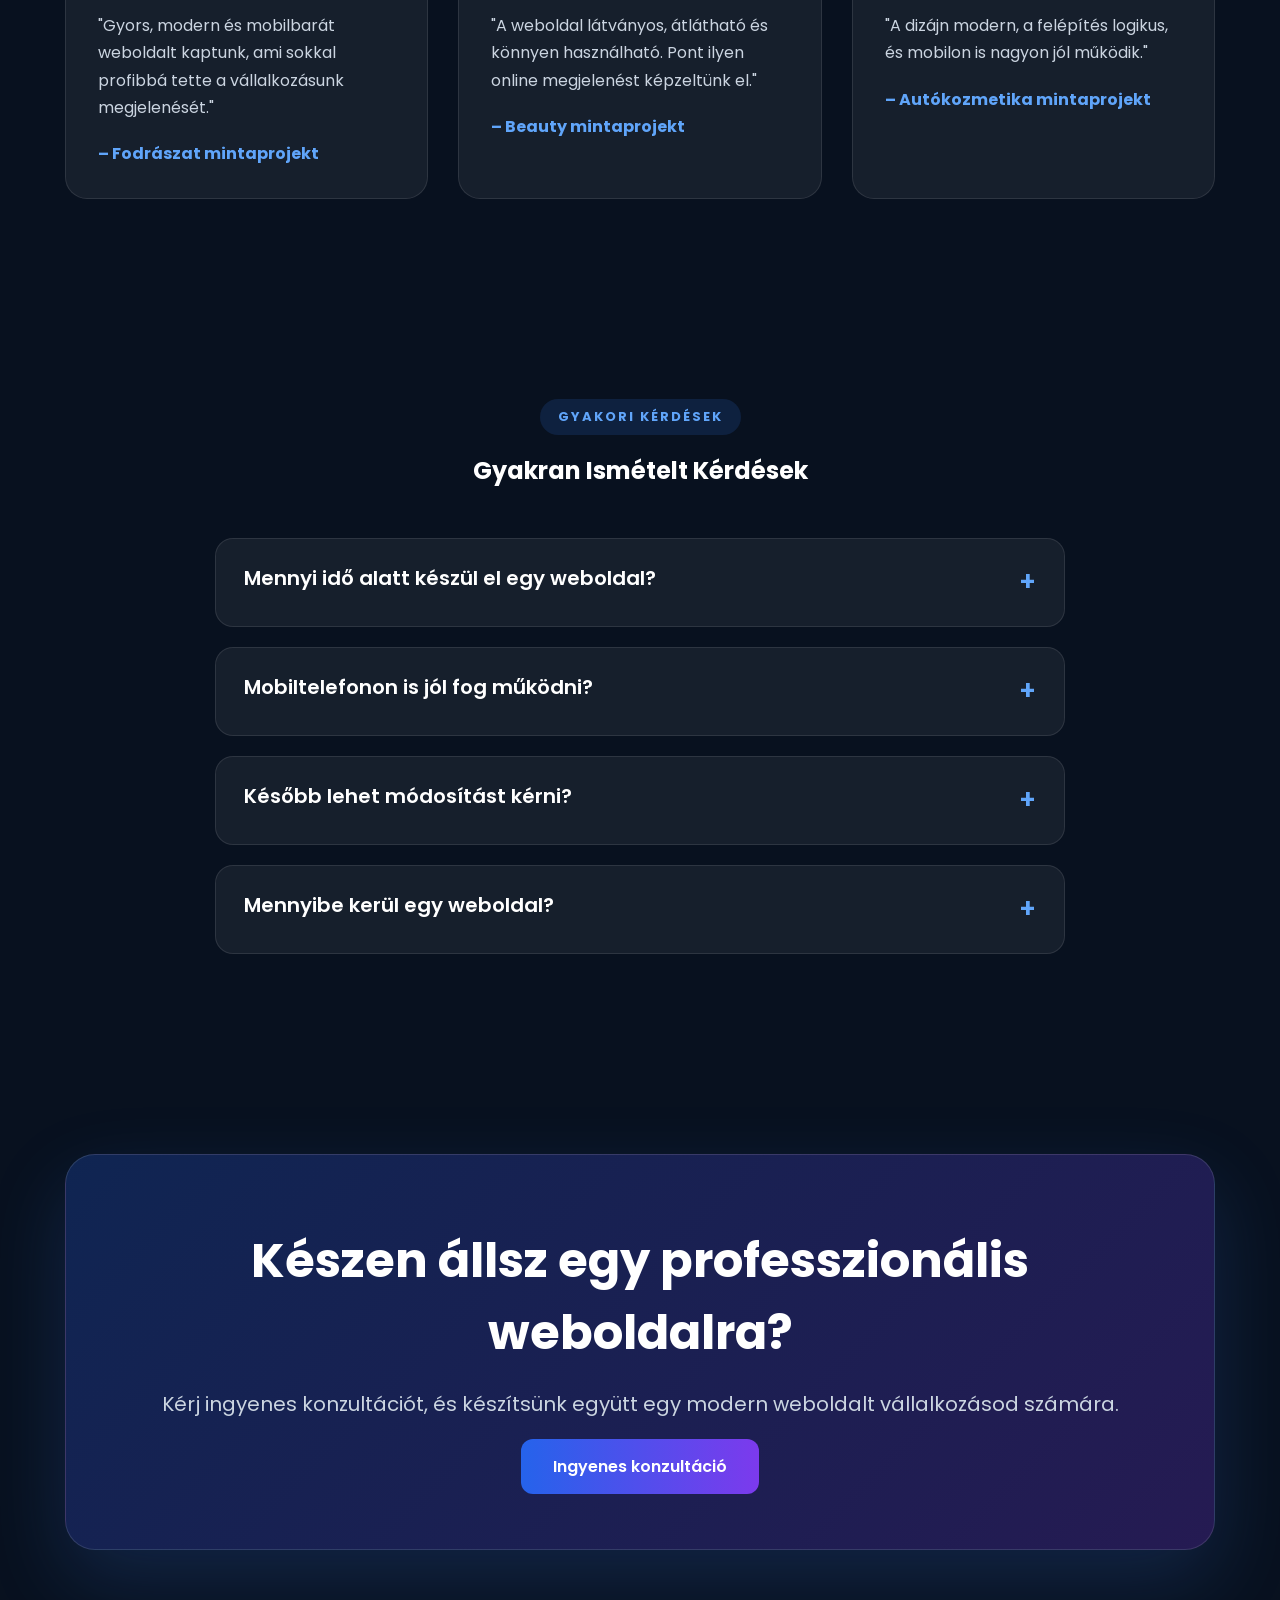
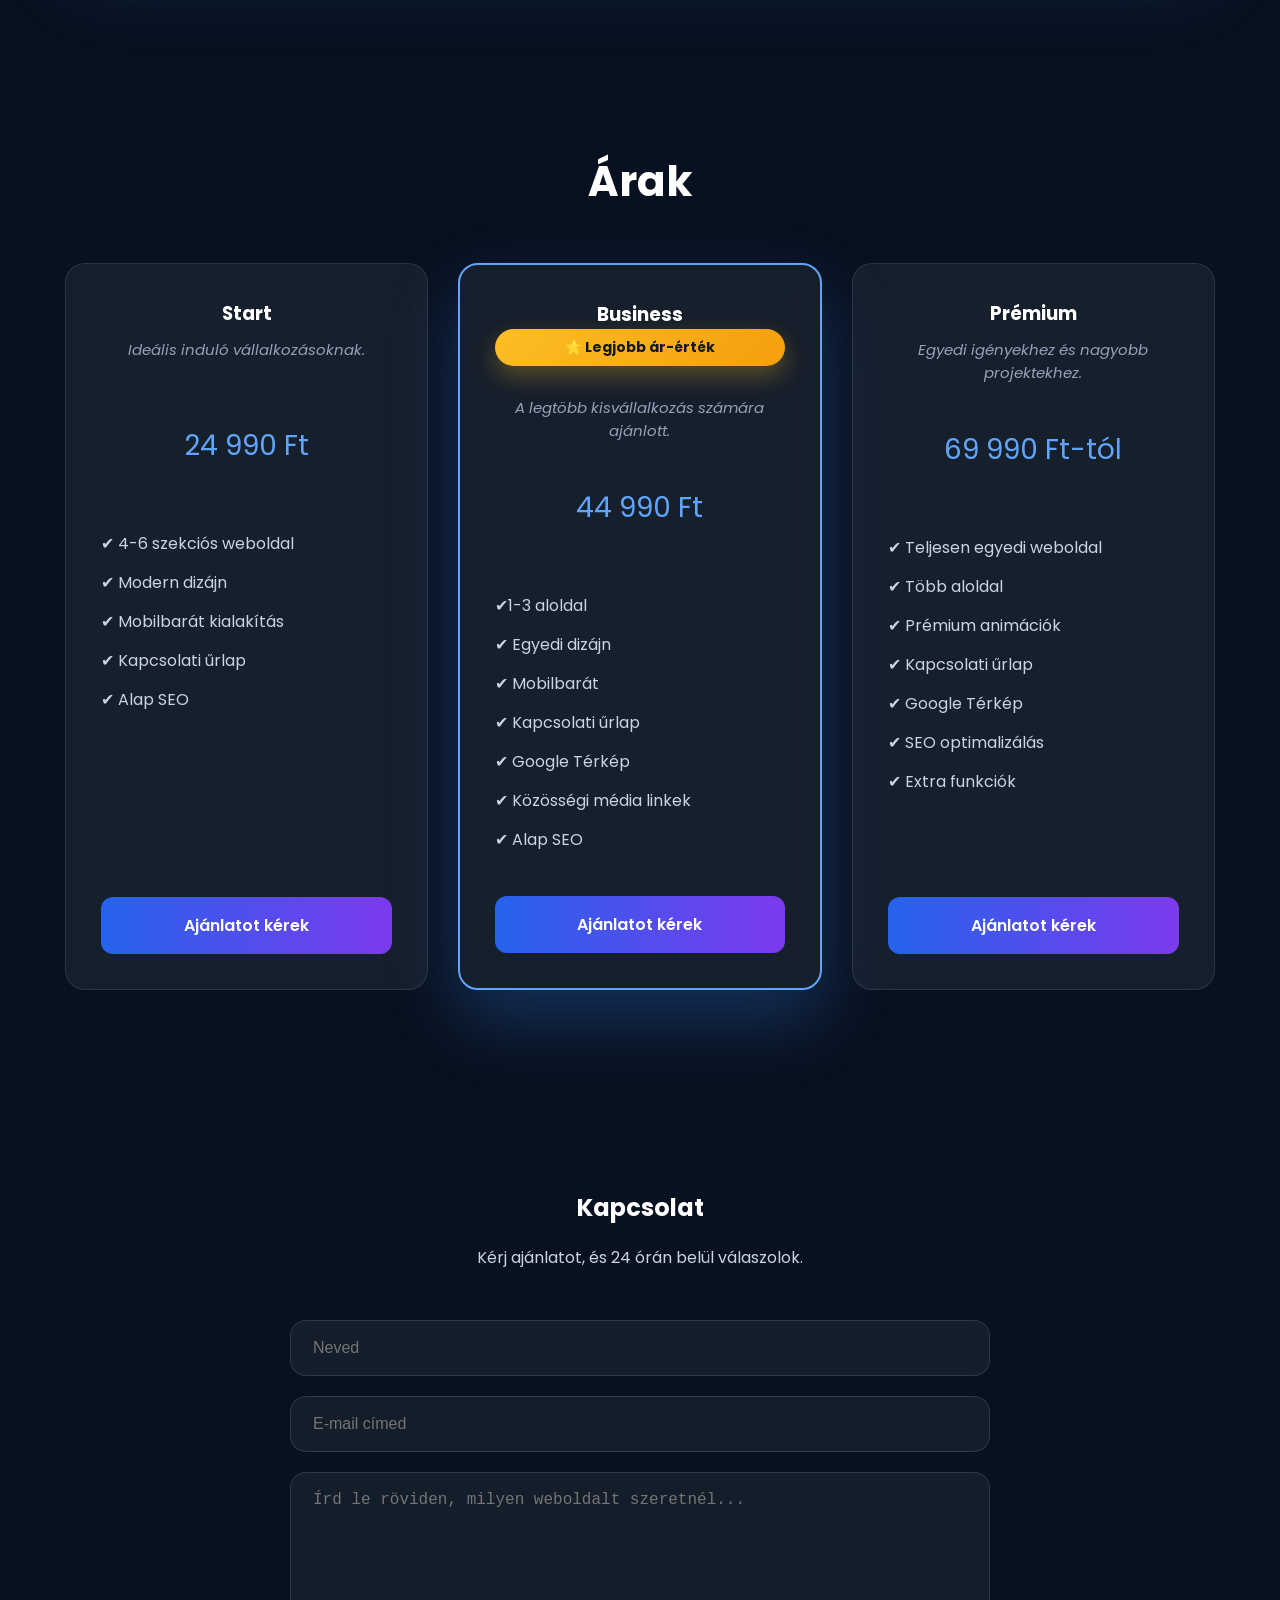
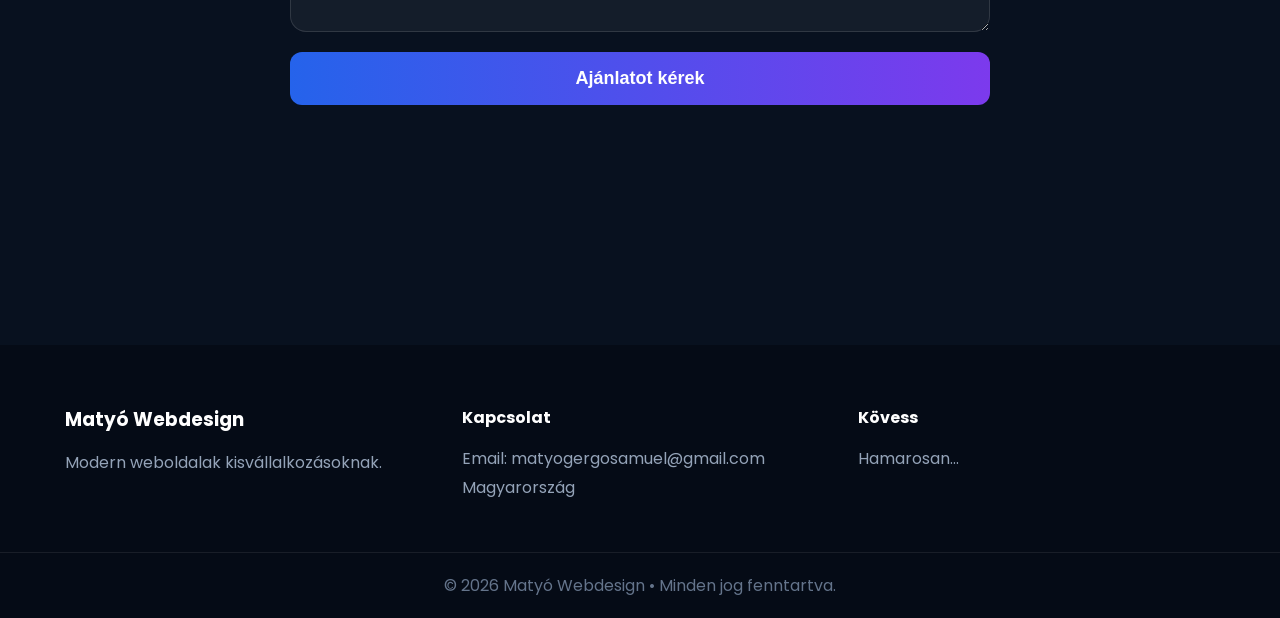
==== commit fc7b0d95: "elektrofix" ====
--- a/index.html
+++ b/index.html
@@ -278,6 +278,27 @@
 
     </div>
 </a>
+<a href="portfolio/villanyszerelo.html" class="portfolio-link">
+    <div class="portfolio-card reveal">
+
+        <div class="portfolio-image villany-preview"></div>
+
+        <div class="portfolio-info">
+
+            <span class="package business">🔵 Business csomag</span>
+
+            <h3>ElektroFix</h3>
+
+            <p>Modern villanyszerelő weboldal Business csomag mintaprojekt.</p>
+
+            <span class="view-project">
+                Megtekintés →
+            </span>
+
+        </div>
+
+    </div>
+</a>
 
         </div> <!-- portfolio-grid -->
     </div> <!-- container -->
--- a/css/style.css
+++ b/css/style.css
@@ -1384,4 +1384,9 @@
     background:
         linear-gradient(rgba(0,0,0,.2),rgba(0,0,0,.45)),
         url("../portfolio/images/kertesz-hero.jpg") center/cover no-repeat !important;
+}
+.villany-preview{
+    background-image:
+        linear-gradient(rgba(0,0,0,.2),rgba(0,0,0,.45)),
+        url("../portfolio/images/villany-hero.jpg");
 }
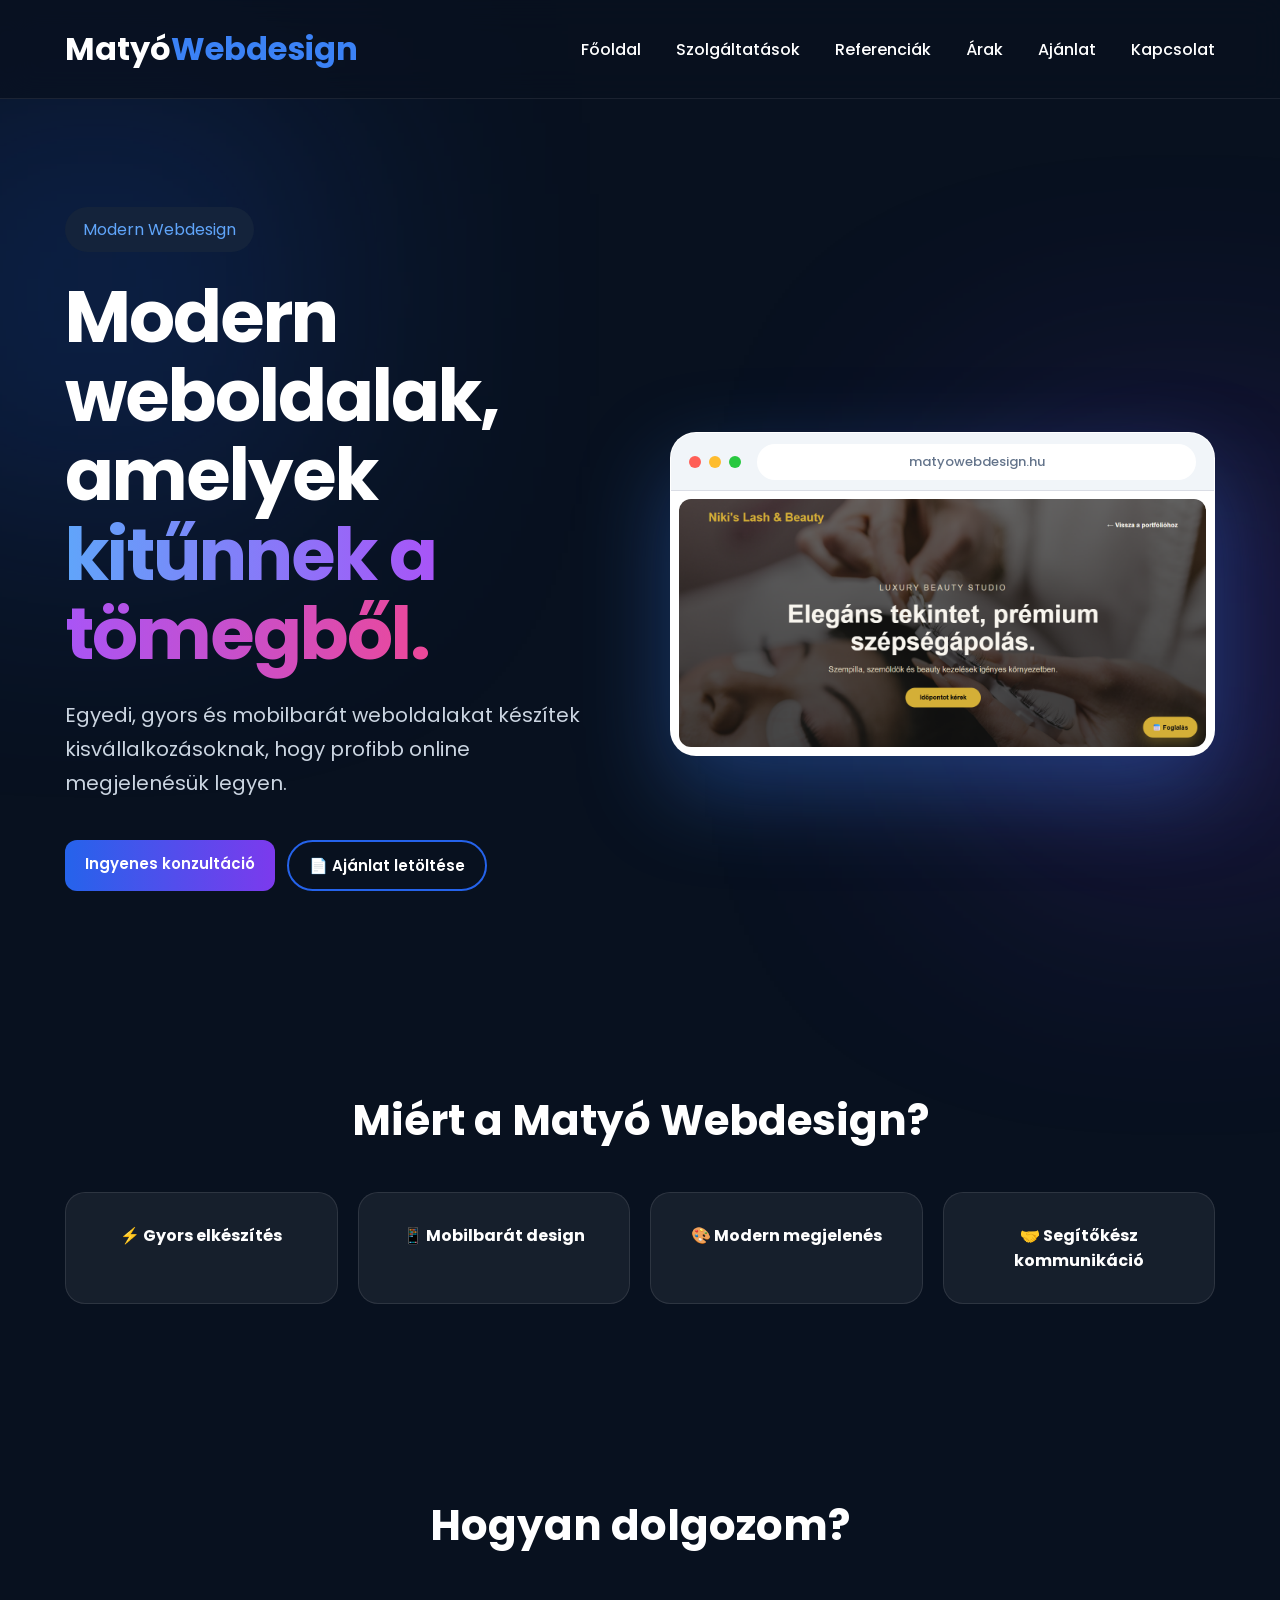
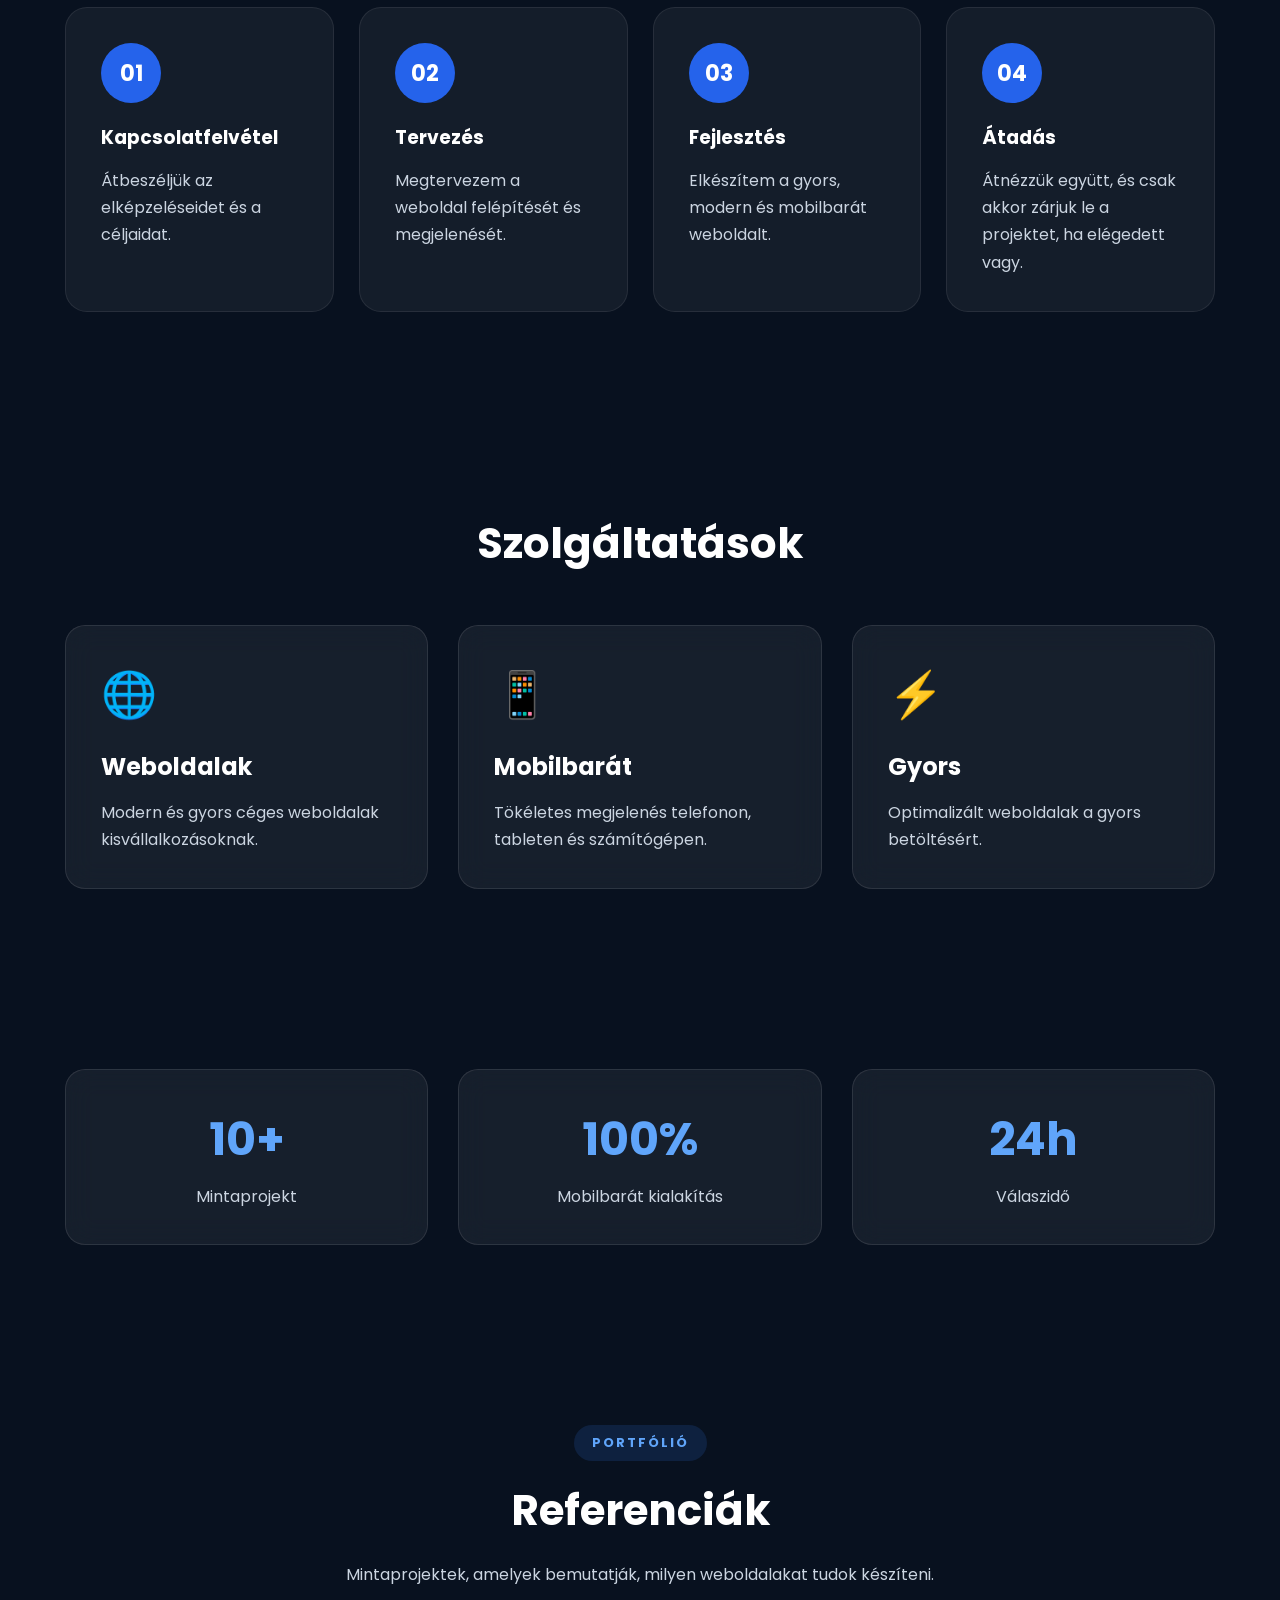
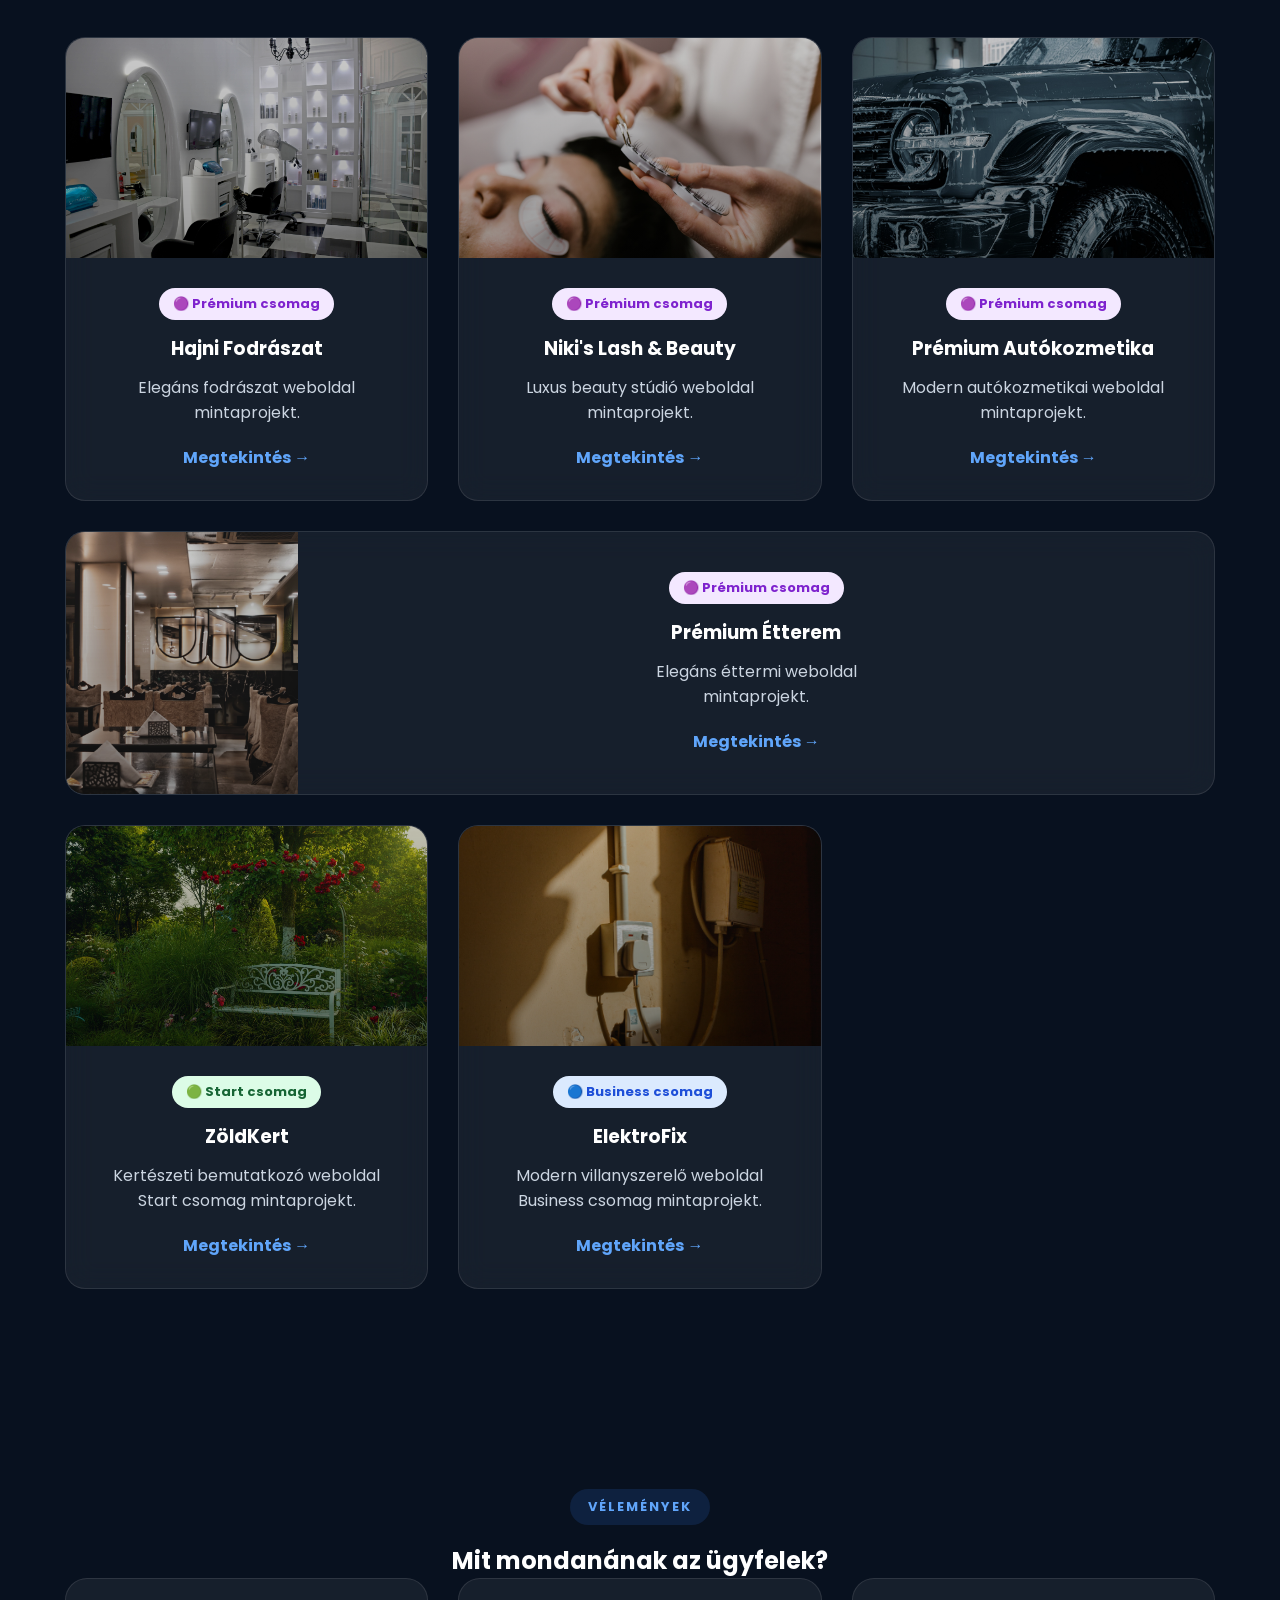
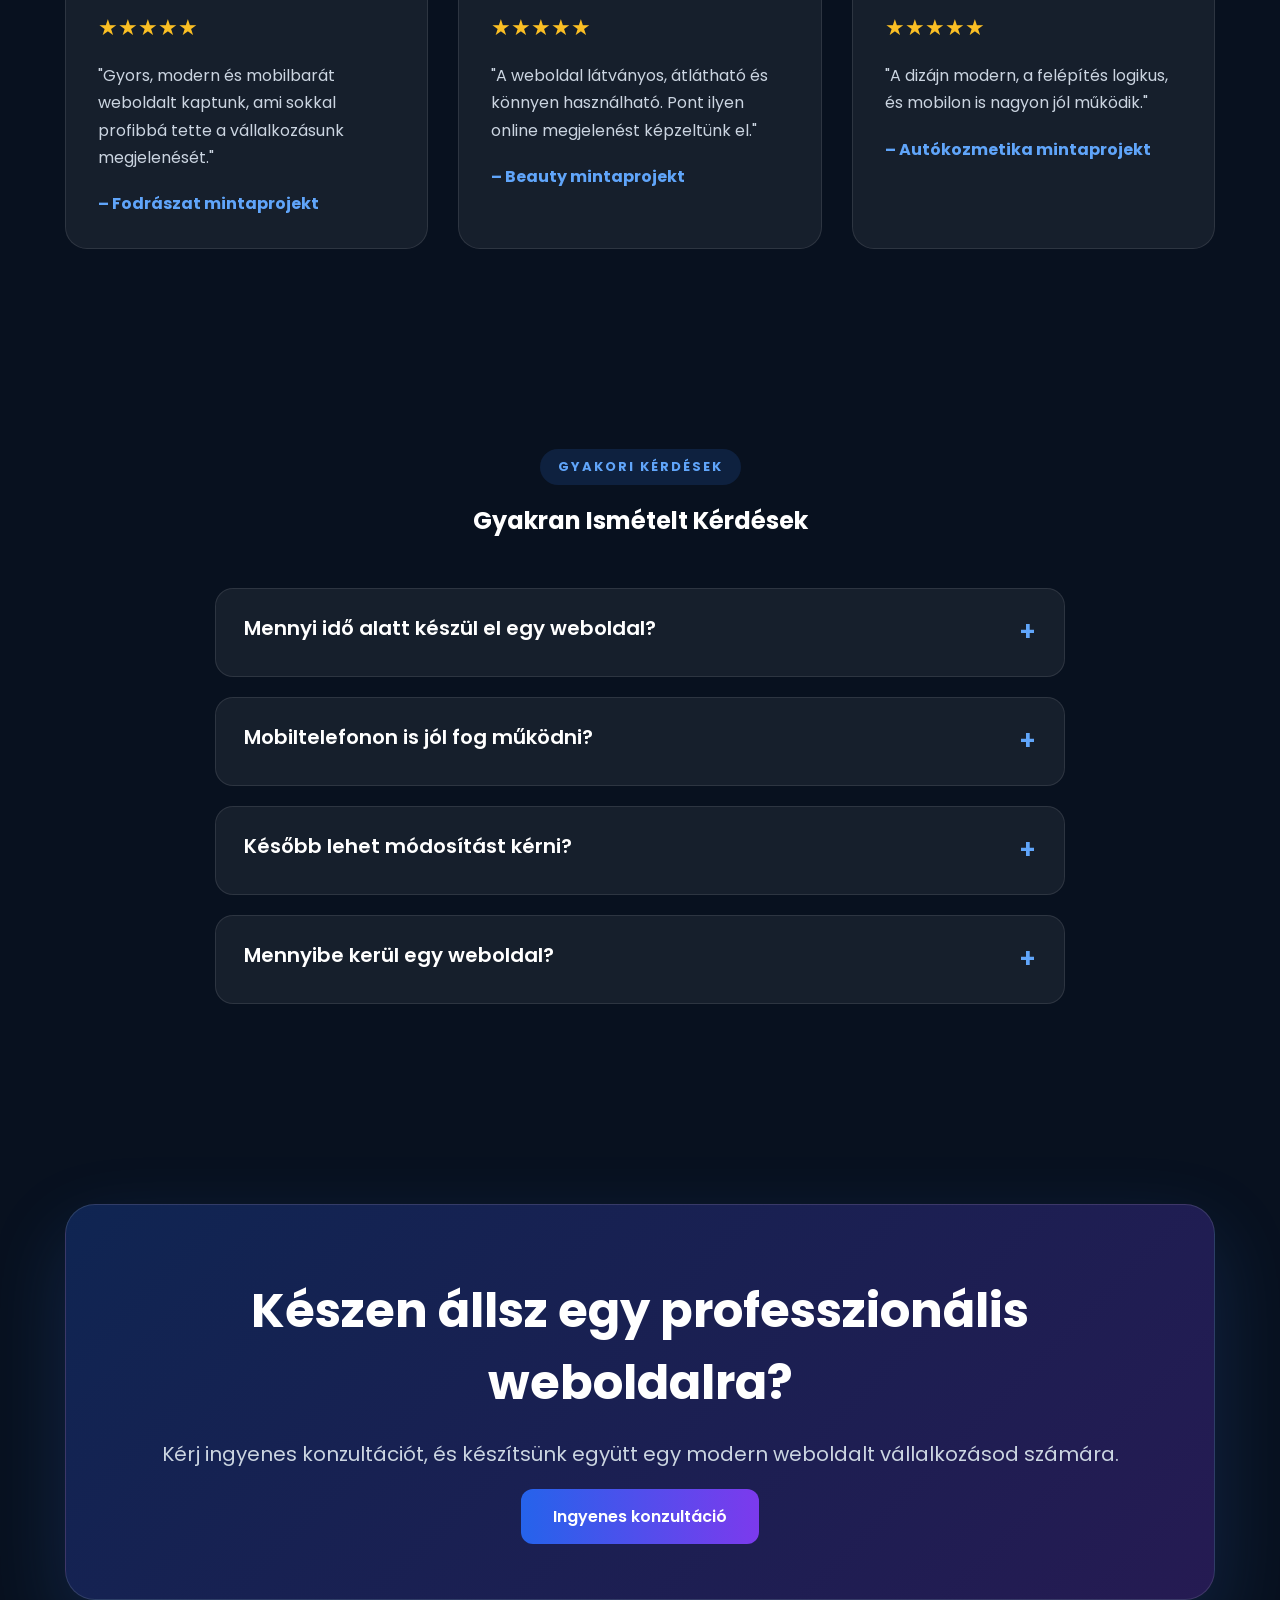
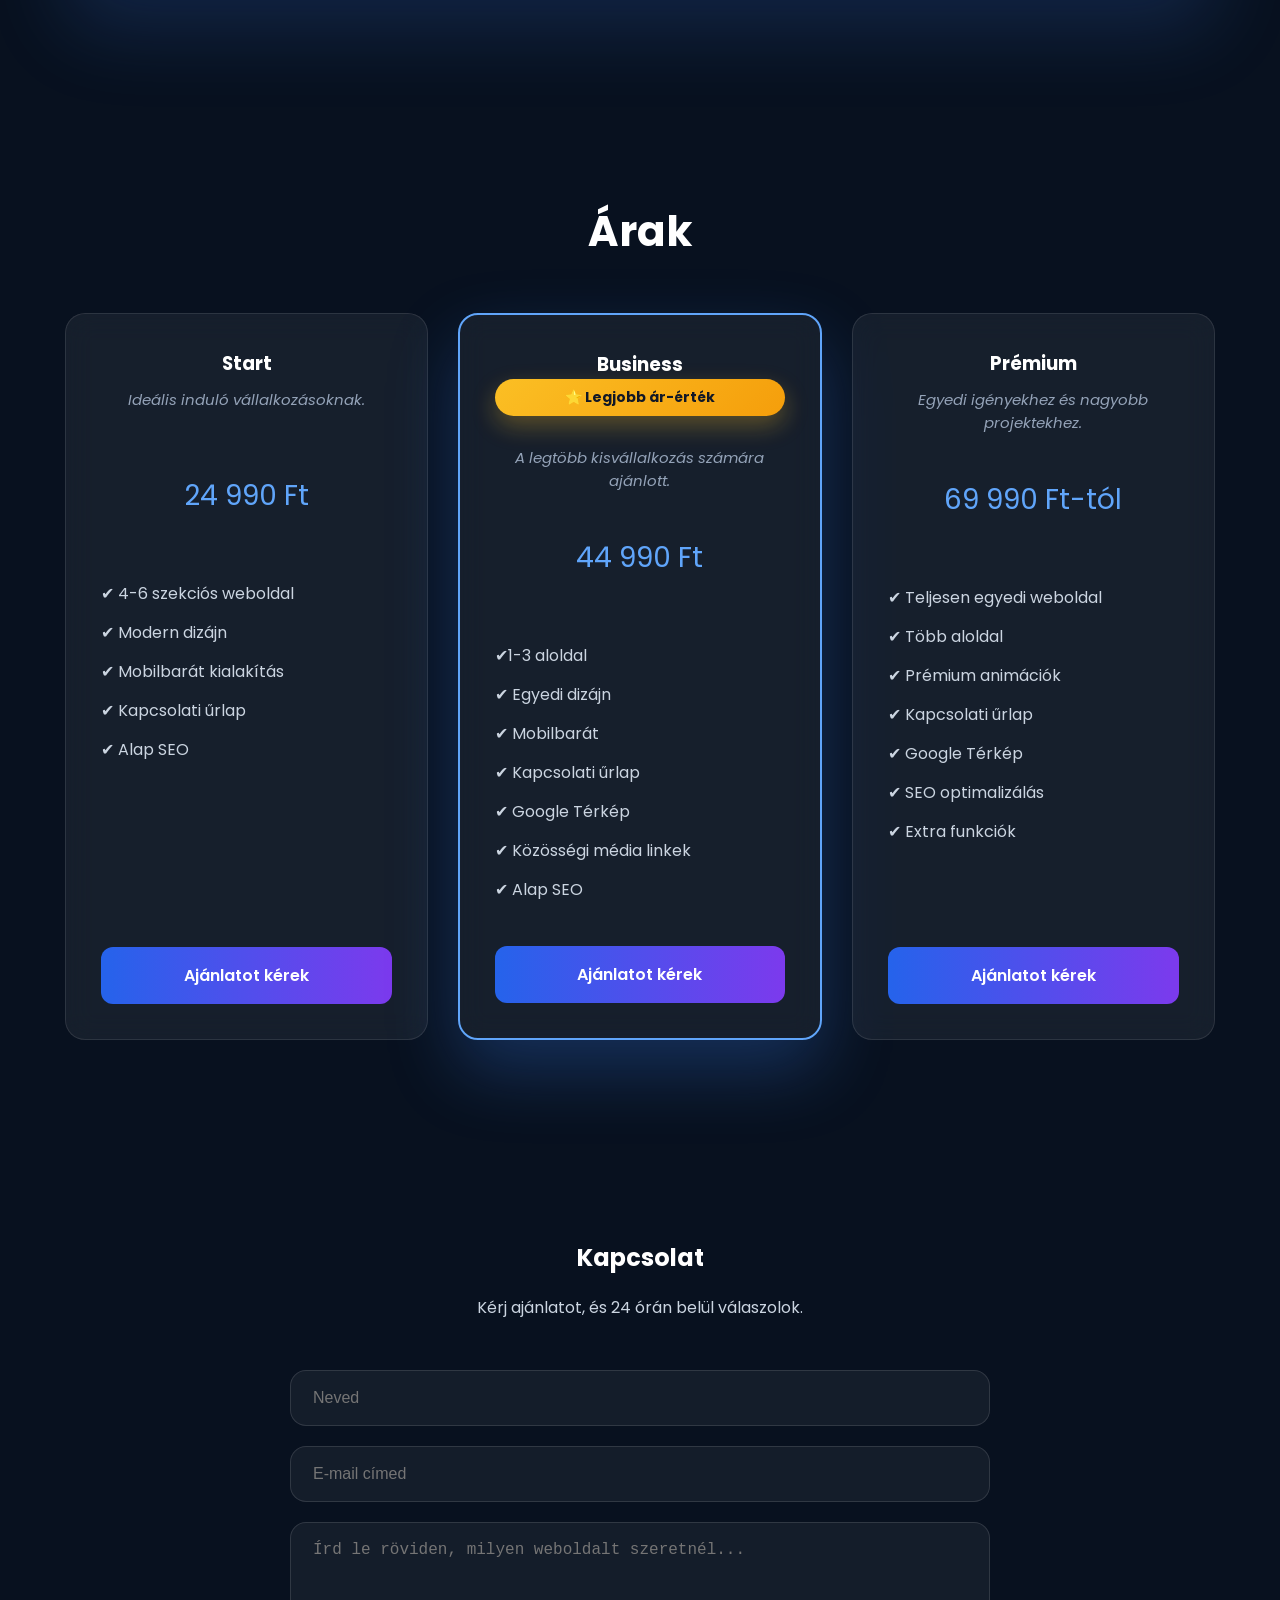
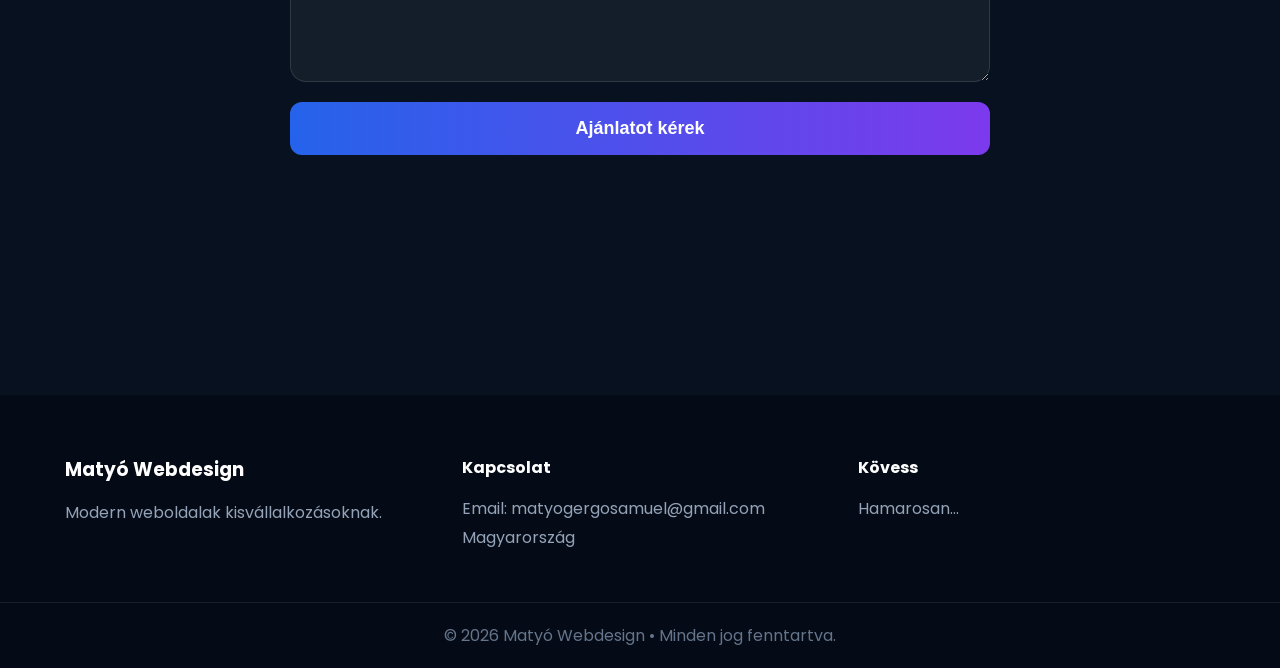
==== commit 7b666d11: "címkék" ====
--- a/index.html
+++ b/index.html
@@ -206,6 +206,7 @@
             <div class="portfolio-card reveal">
                 <div class="portfolio-image hajni-preview"></div>
                 <div class="portfolio-info">
+                    <span class="package premium">🟣 Prémium csomag</span>
                     <h3>Hajni Fodrászat</h3>
                     <p>Elegáns fodrászat weboldal mintaprojekt.</p>
                     <span class="view-project">Megtekintés →</span>
@@ -216,6 +217,7 @@
             <div class="portfolio-card reveal">
                 <div class="portfolio-image niki-preview"></div>
                 <div class="portfolio-info">
+                    <span class="package premium">🟣 Prémium csomag</span>
                     <h3>Niki's Lash & Beauty</h3>
                     <p>Luxus beauty stúdió weboldal mintaprojekt.</p>
                     <span class="view-project">Megtekintés →</span>
@@ -229,6 +231,7 @@
         <div class="portfolio-image auto-preview"></div>
 
         <div class="portfolio-info">
+            <span class="package premium">🟣 Prémium csomag</span>
             <h3>Prémium Autókozmetika</h3>
             <p>Modern autókozmetikai weboldal mintaprojekt.</p>
 
@@ -245,6 +248,7 @@
         <div class="portfolio-image etterem-preview"></div>
 
         <div class="portfolio-info">
+            <span class="package premium">🟣 Prémium csomag</span>
             <h3>Prémium Étterem</h3>
             <p>Elegáns éttermi weboldal mintaprojekt.</p>
 
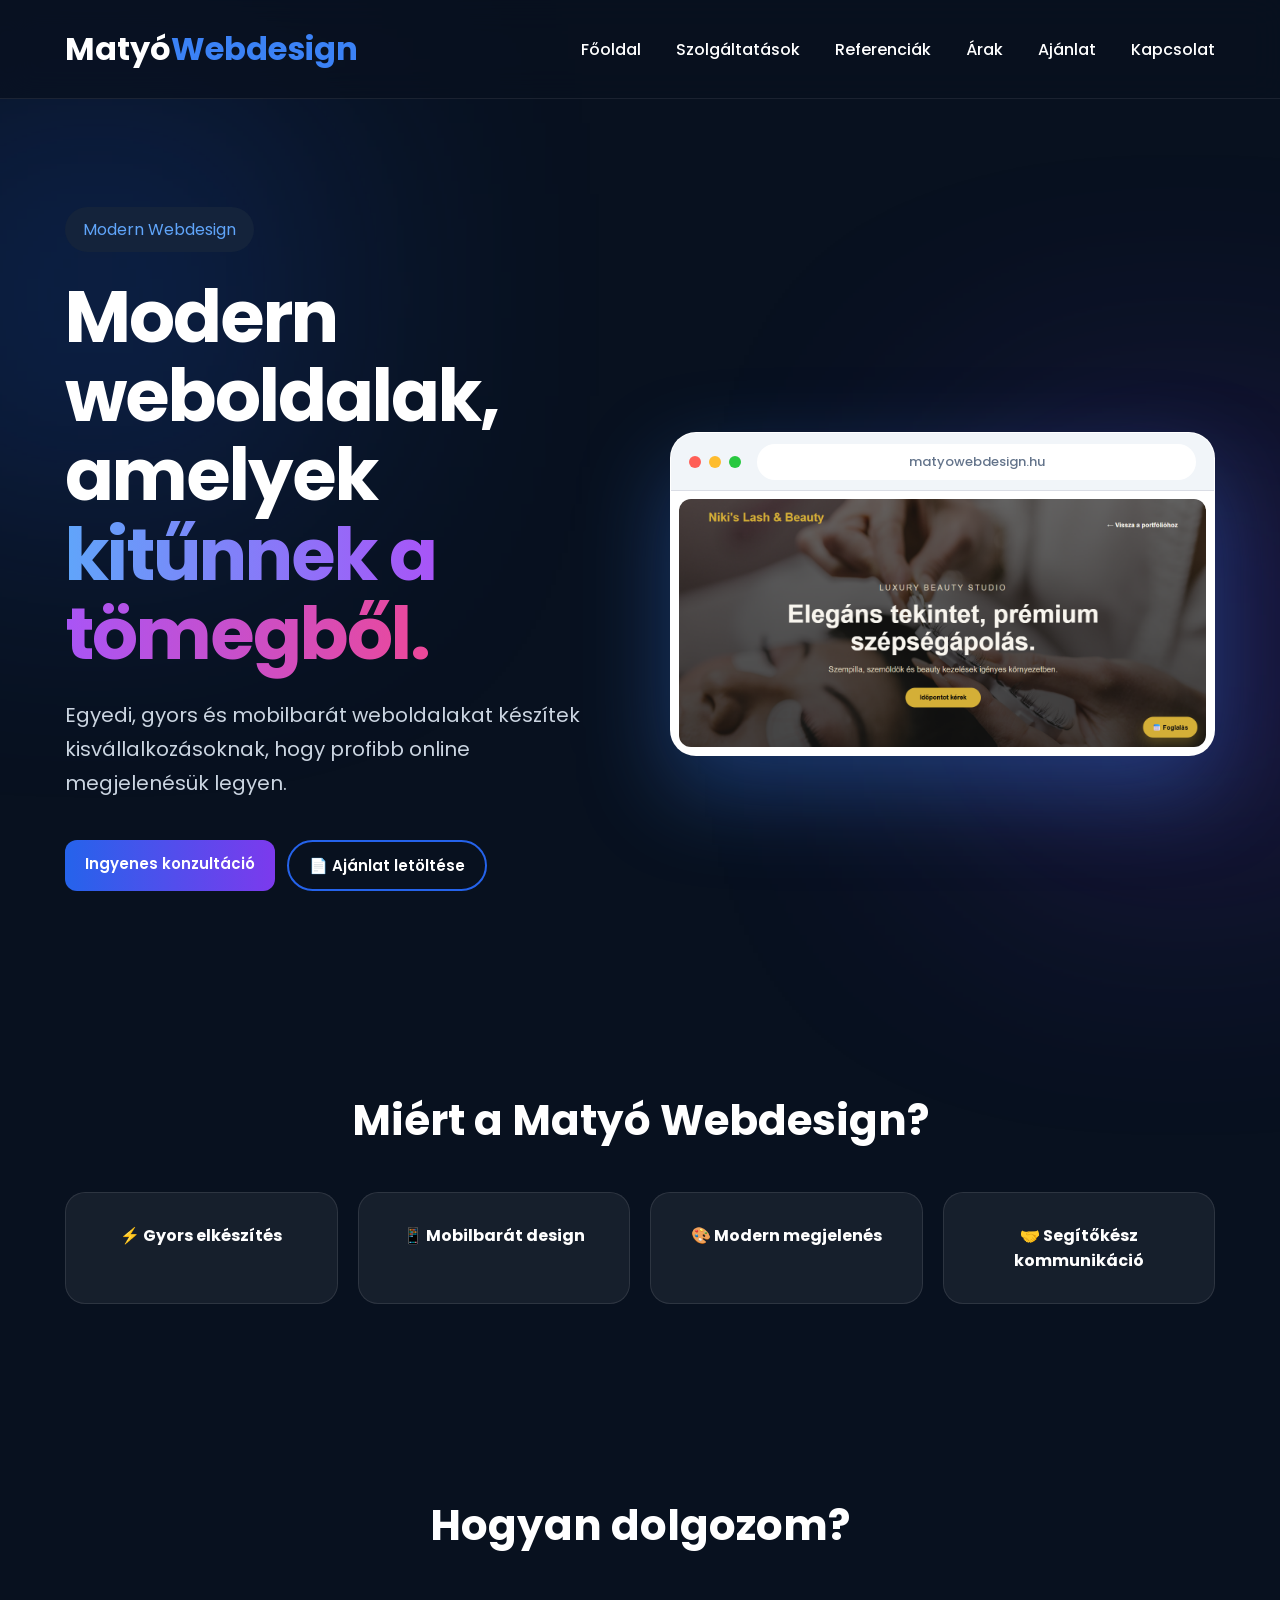
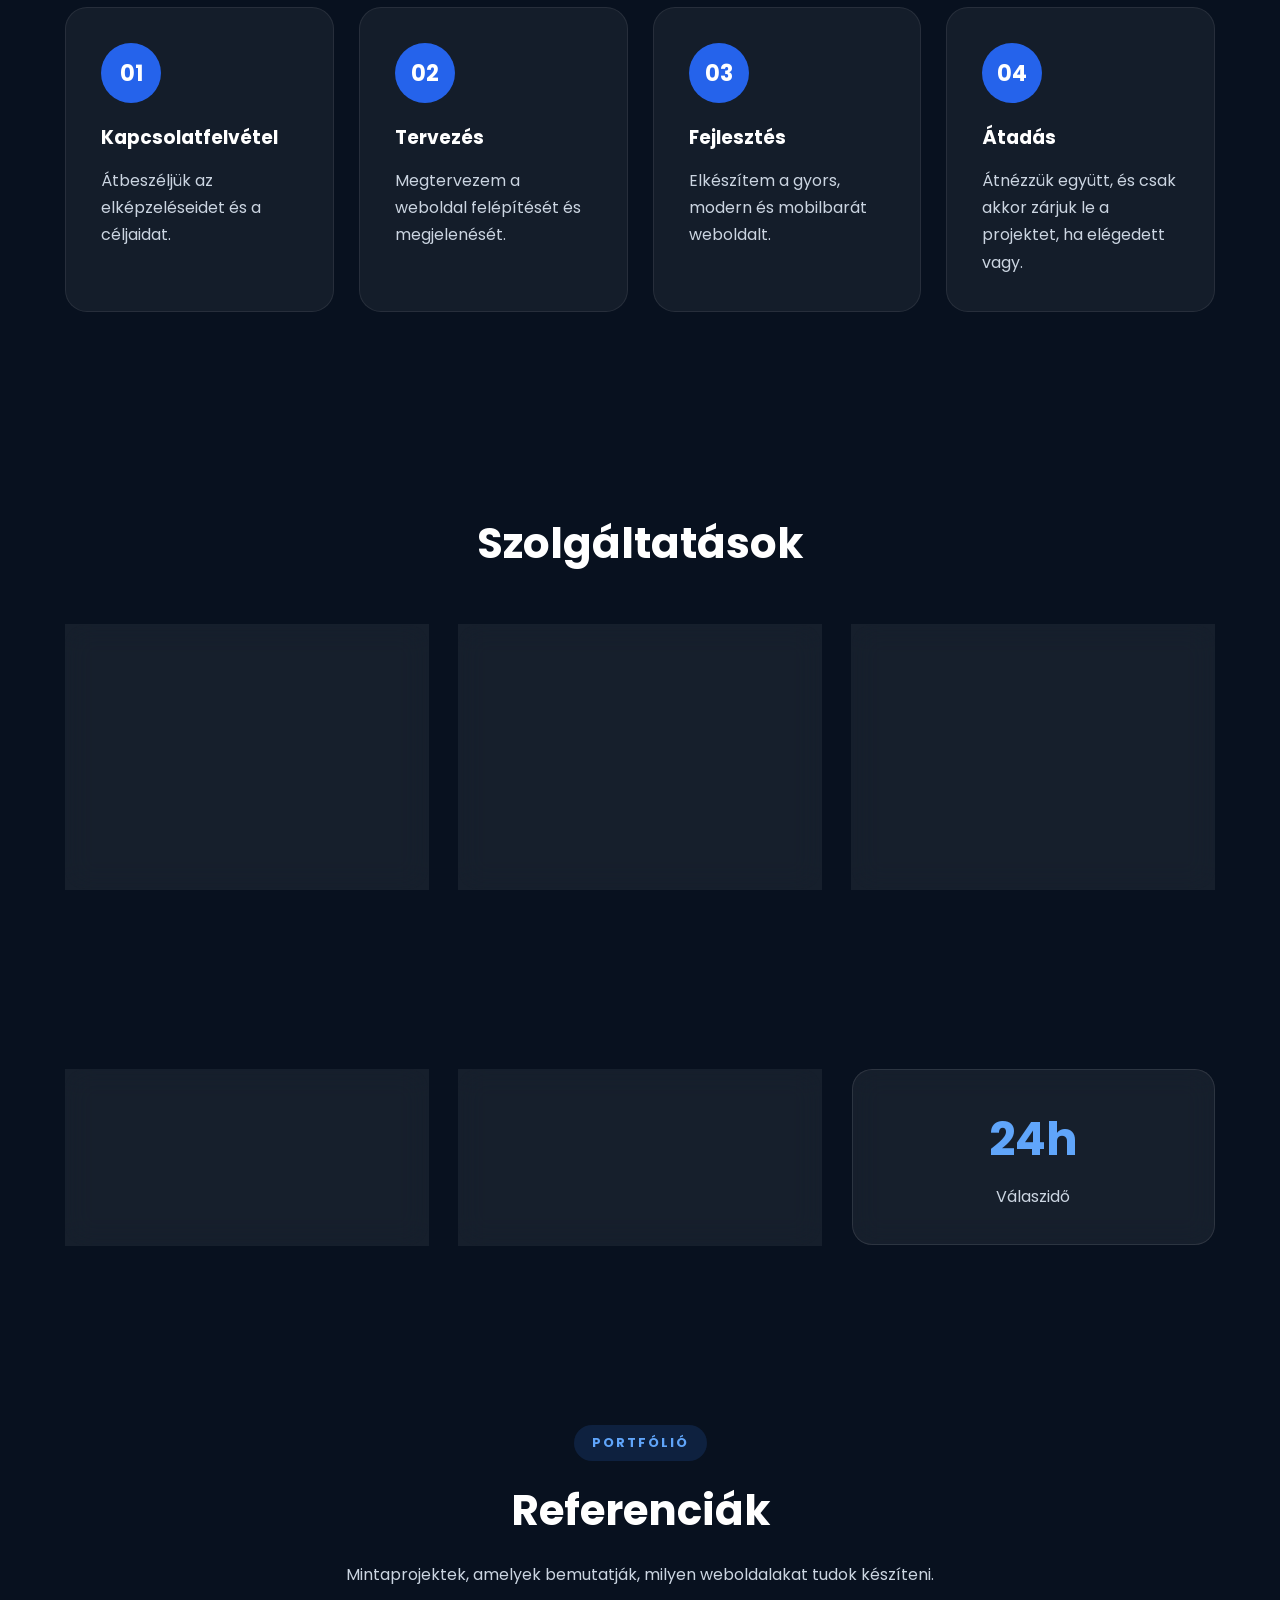
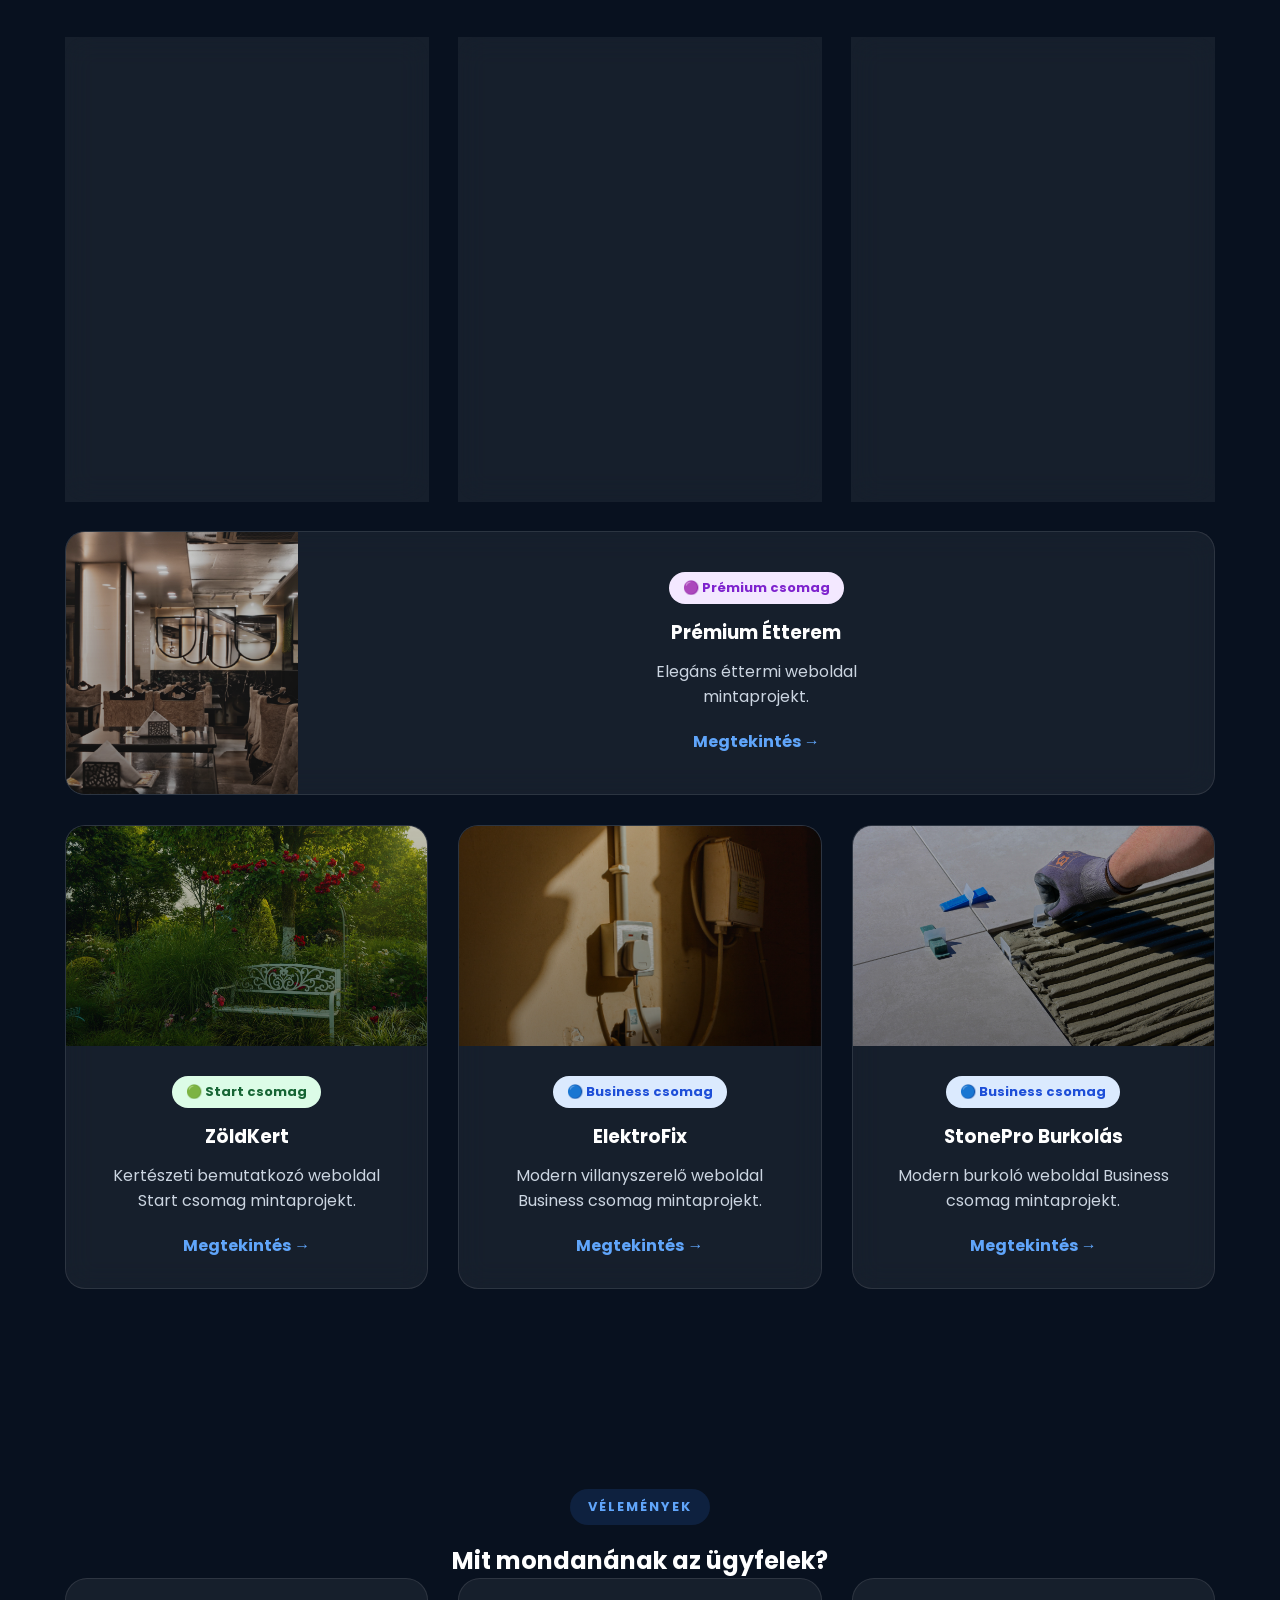
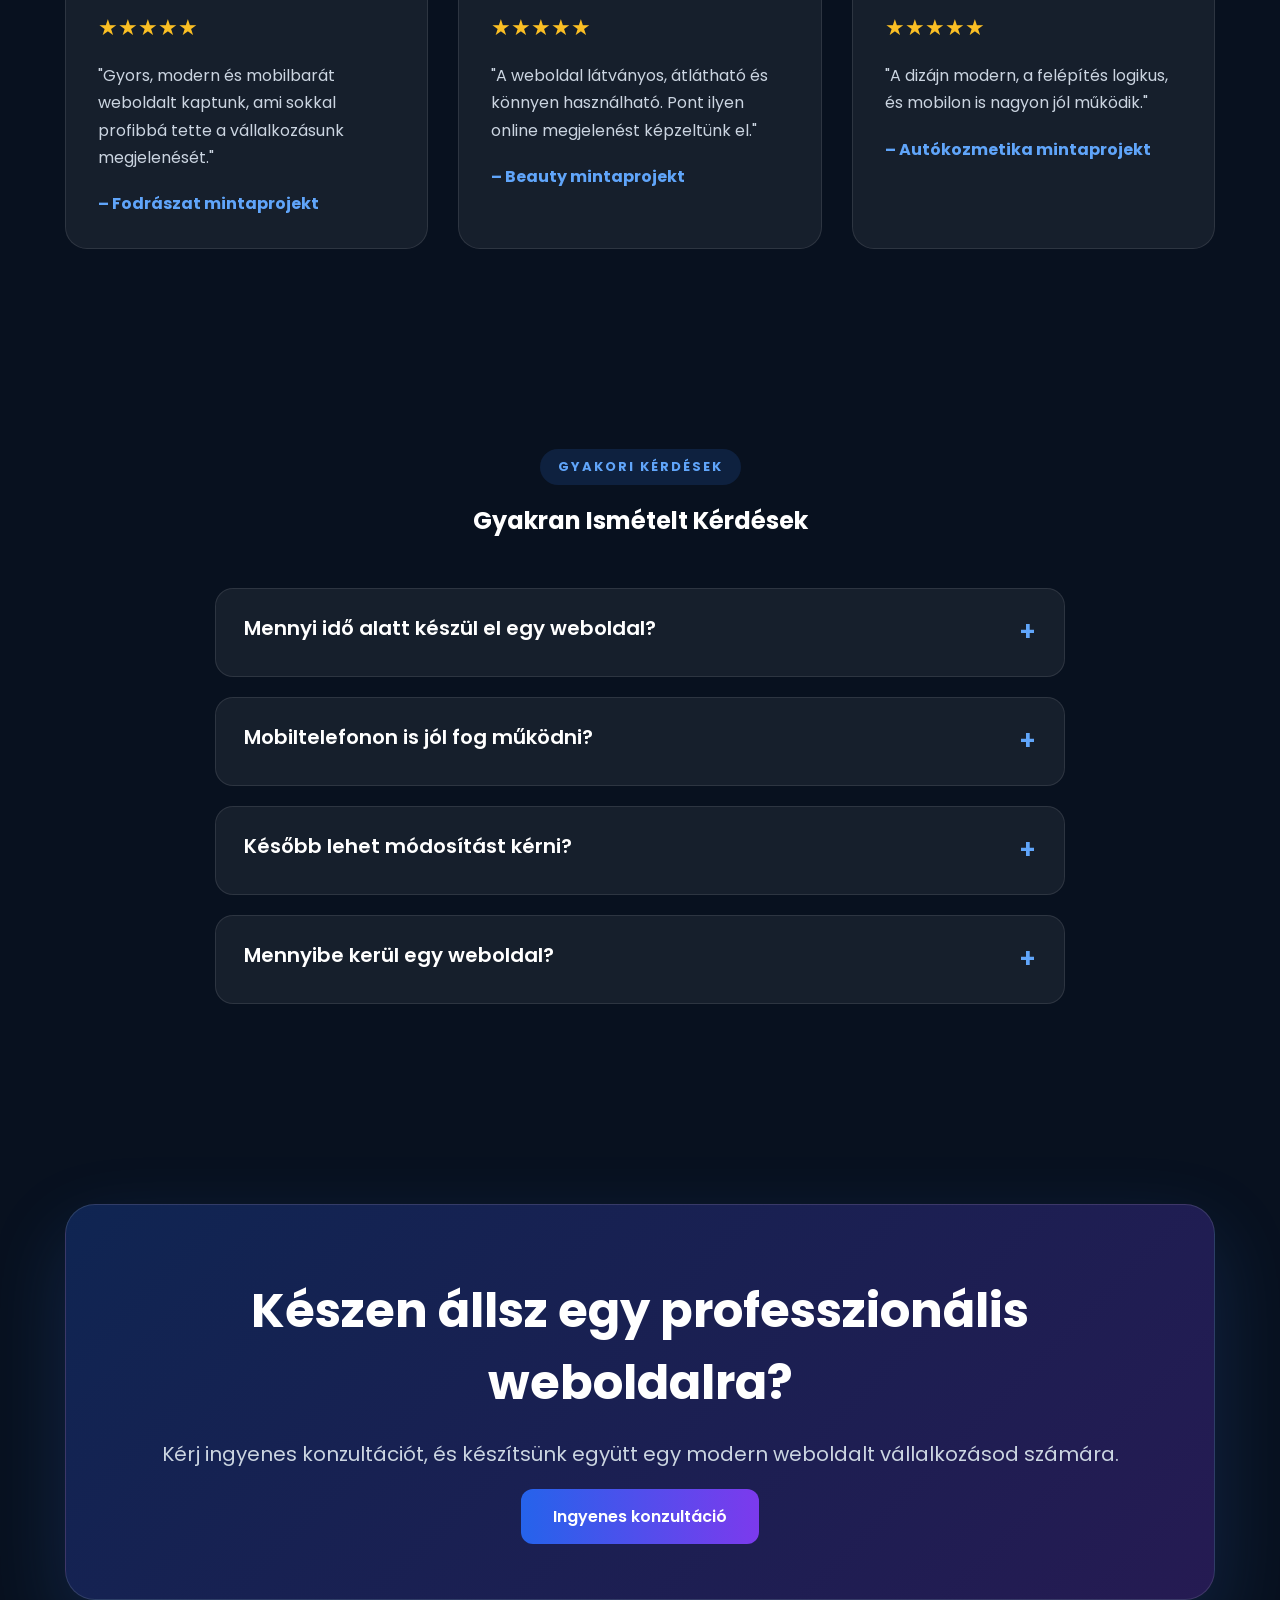
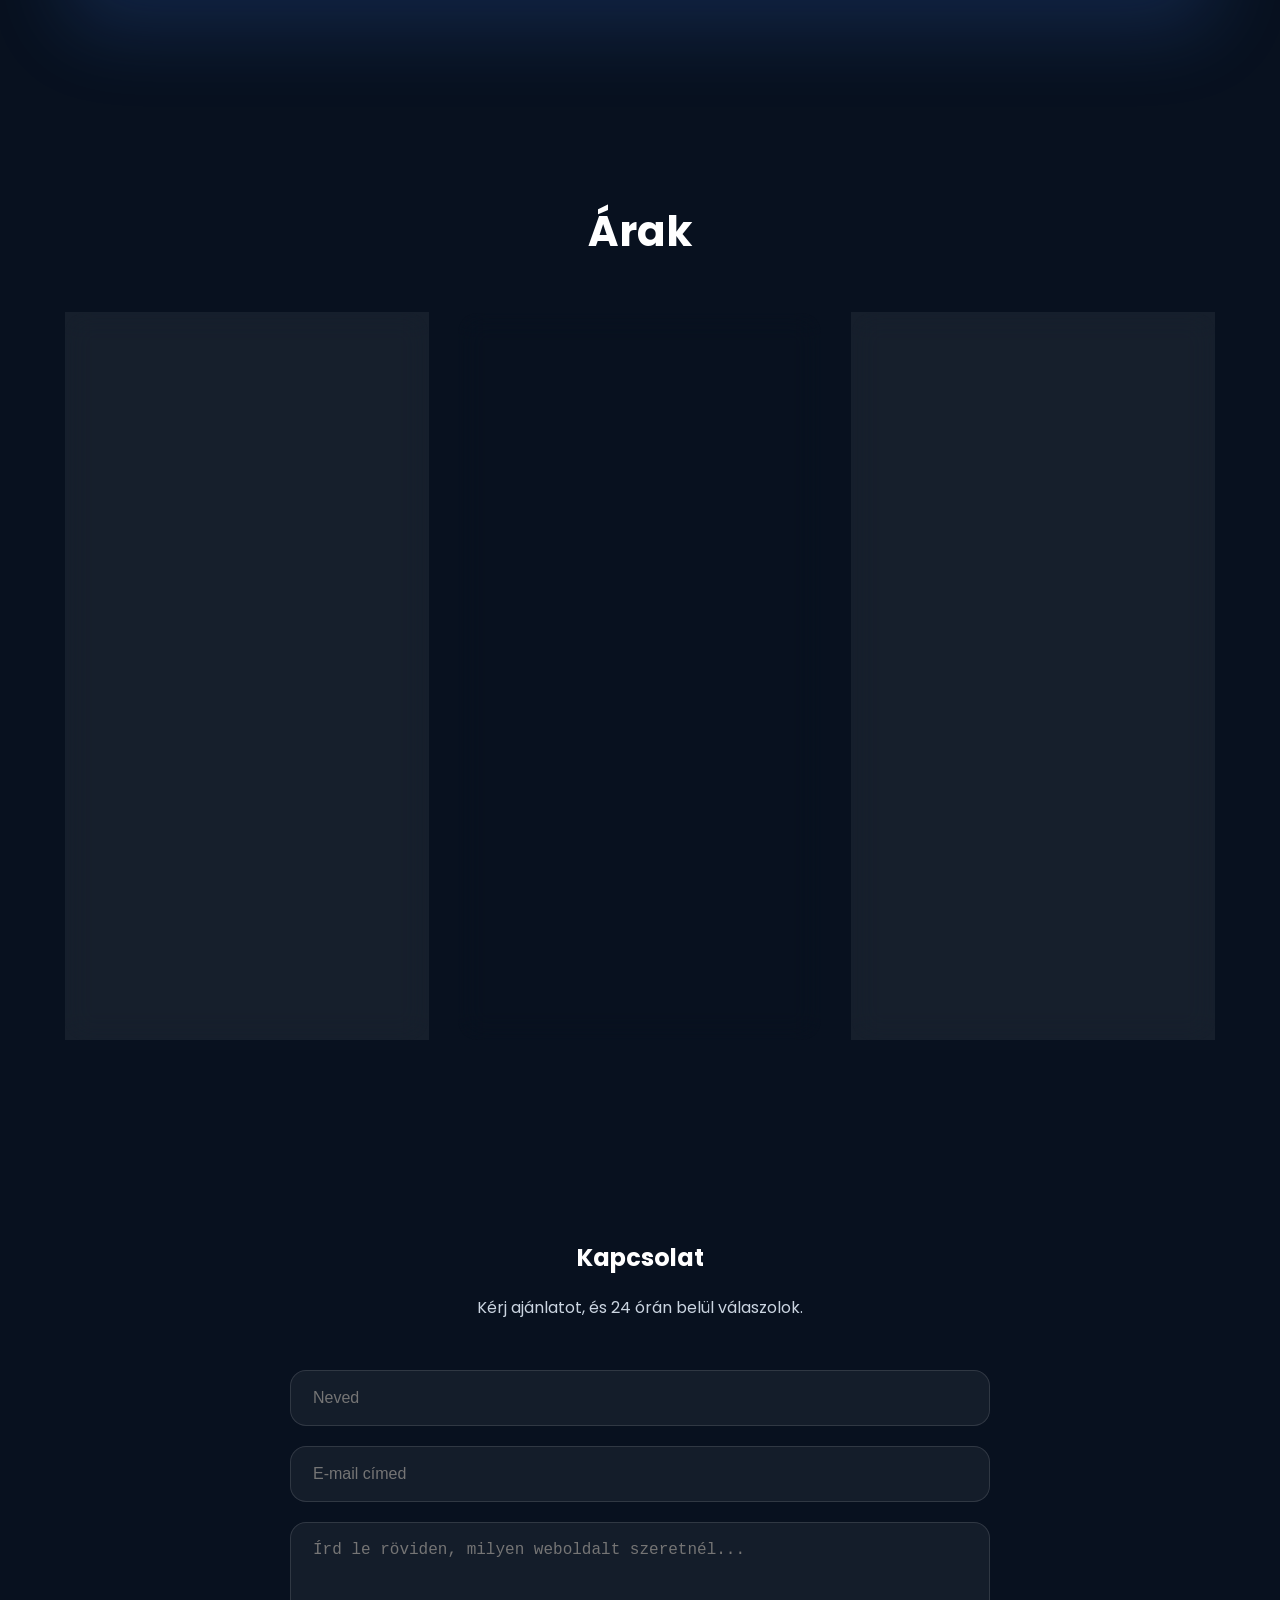
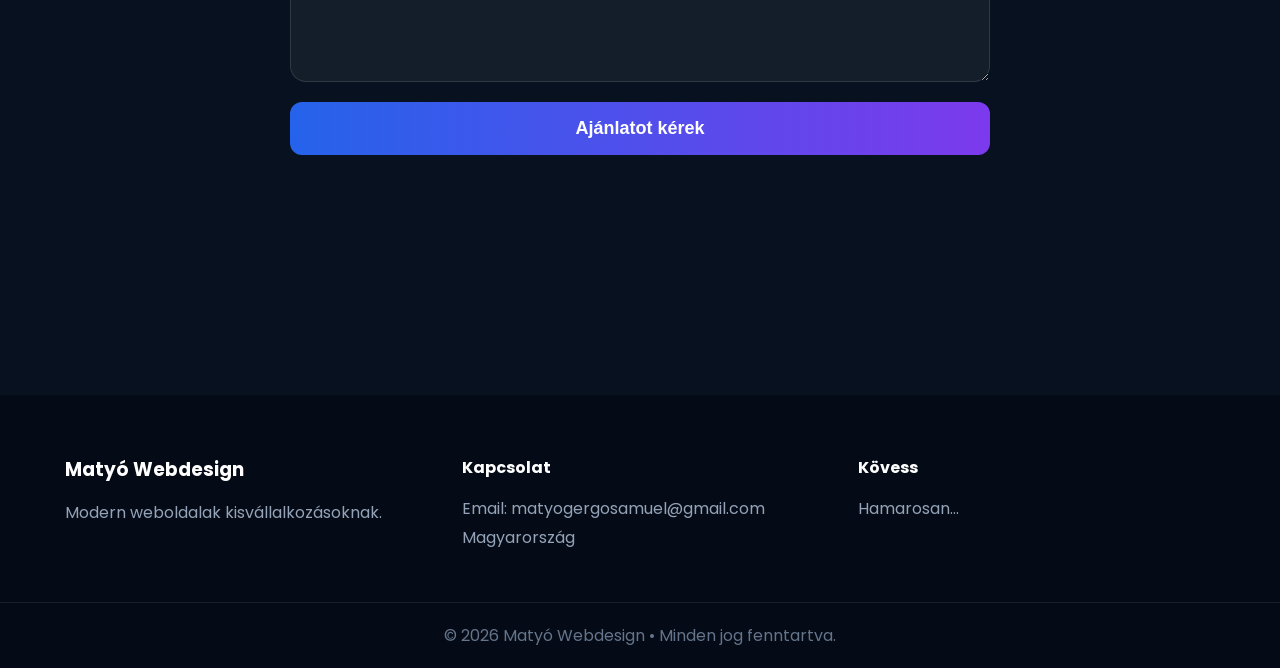
==== commit 281b8d95: "burkolo" ====
--- a/index.html
+++ b/index.html
@@ -206,7 +206,9 @@
             <div class="portfolio-card reveal">
                 <div class="portfolio-image hajni-preview"></div>
                 <div class="portfolio-info">
+                    
                     <span class="package premium">🟣 Prémium csomag</span>
+                    
                     <h3>Hajni Fodrászat</h3>
                     <p>Elegáns fodrászat weboldal mintaprojekt.</p>
                     <span class="view-project">Megtekintés →</span>
@@ -217,7 +219,9 @@
             <div class="portfolio-card reveal">
                 <div class="portfolio-image niki-preview"></div>
                 <div class="portfolio-info">
+                    
                     <span class="package premium">🟣 Prémium csomag</span>
+                    
                     <h3>Niki's Lash & Beauty</h3>
                     <p>Luxus beauty stúdió weboldal mintaprojekt.</p>
                     <span class="view-project">Megtekintés →</span>
@@ -231,7 +235,9 @@
         <div class="portfolio-image auto-preview"></div>
 
         <div class="portfolio-info">
+
             <span class="package premium">🟣 Prémium csomag</span>
+            
             <h3>Prémium Autókozmetika</h3>
             <p>Modern autókozmetikai weboldal mintaprojekt.</p>
 
@@ -248,7 +254,9 @@
         <div class="portfolio-image etterem-preview"></div>
 
         <div class="portfolio-info">
+
             <span class="package premium">🟣 Prémium csomag</span>
+
             <h3>Prémium Étterem</h3>
             <p>Elegáns éttermi weboldal mintaprojekt.</p>
 
@@ -294,6 +302,27 @@
             <h3>ElektroFix</h3>
 
             <p>Modern villanyszerelő weboldal Business csomag mintaprojekt.</p>
+
+            <span class="view-project">
+                Megtekintés →
+            </span>
+
+        </div>
+
+    </div>
+</a>
+<a href="portfolio/burkolo.html" class="portfolio-link">
+    <div class="portfolio-card reveal">
+
+        <div class="portfolio-image burkolo-preview"></div>
+
+        <div class="portfolio-info">
+
+            <span class="package business">🔵 Business csomag</span>
+
+            <h3>StonePro Burkolás</h3>
+
+            <p>Modern burkoló weboldal Business csomag mintaprojekt.</p>
 
             <span class="view-project">
                 Megtekintés →
--- a/css/style.css
+++ b/css/style.css
@@ -1389,4 +1389,9 @@
     background-image:
         linear-gradient(rgba(0,0,0,.2),rgba(0,0,0,.45)),
         url("../portfolio/images/villany-hero.jpg");
+}
+.burkolo-preview{
+    background-image:
+        linear-gradient(rgba(0,0,0,.2),rgba(0,0,0,.45)),
+        url("../portfolio/images/burkolo-hero.jpg");
 }
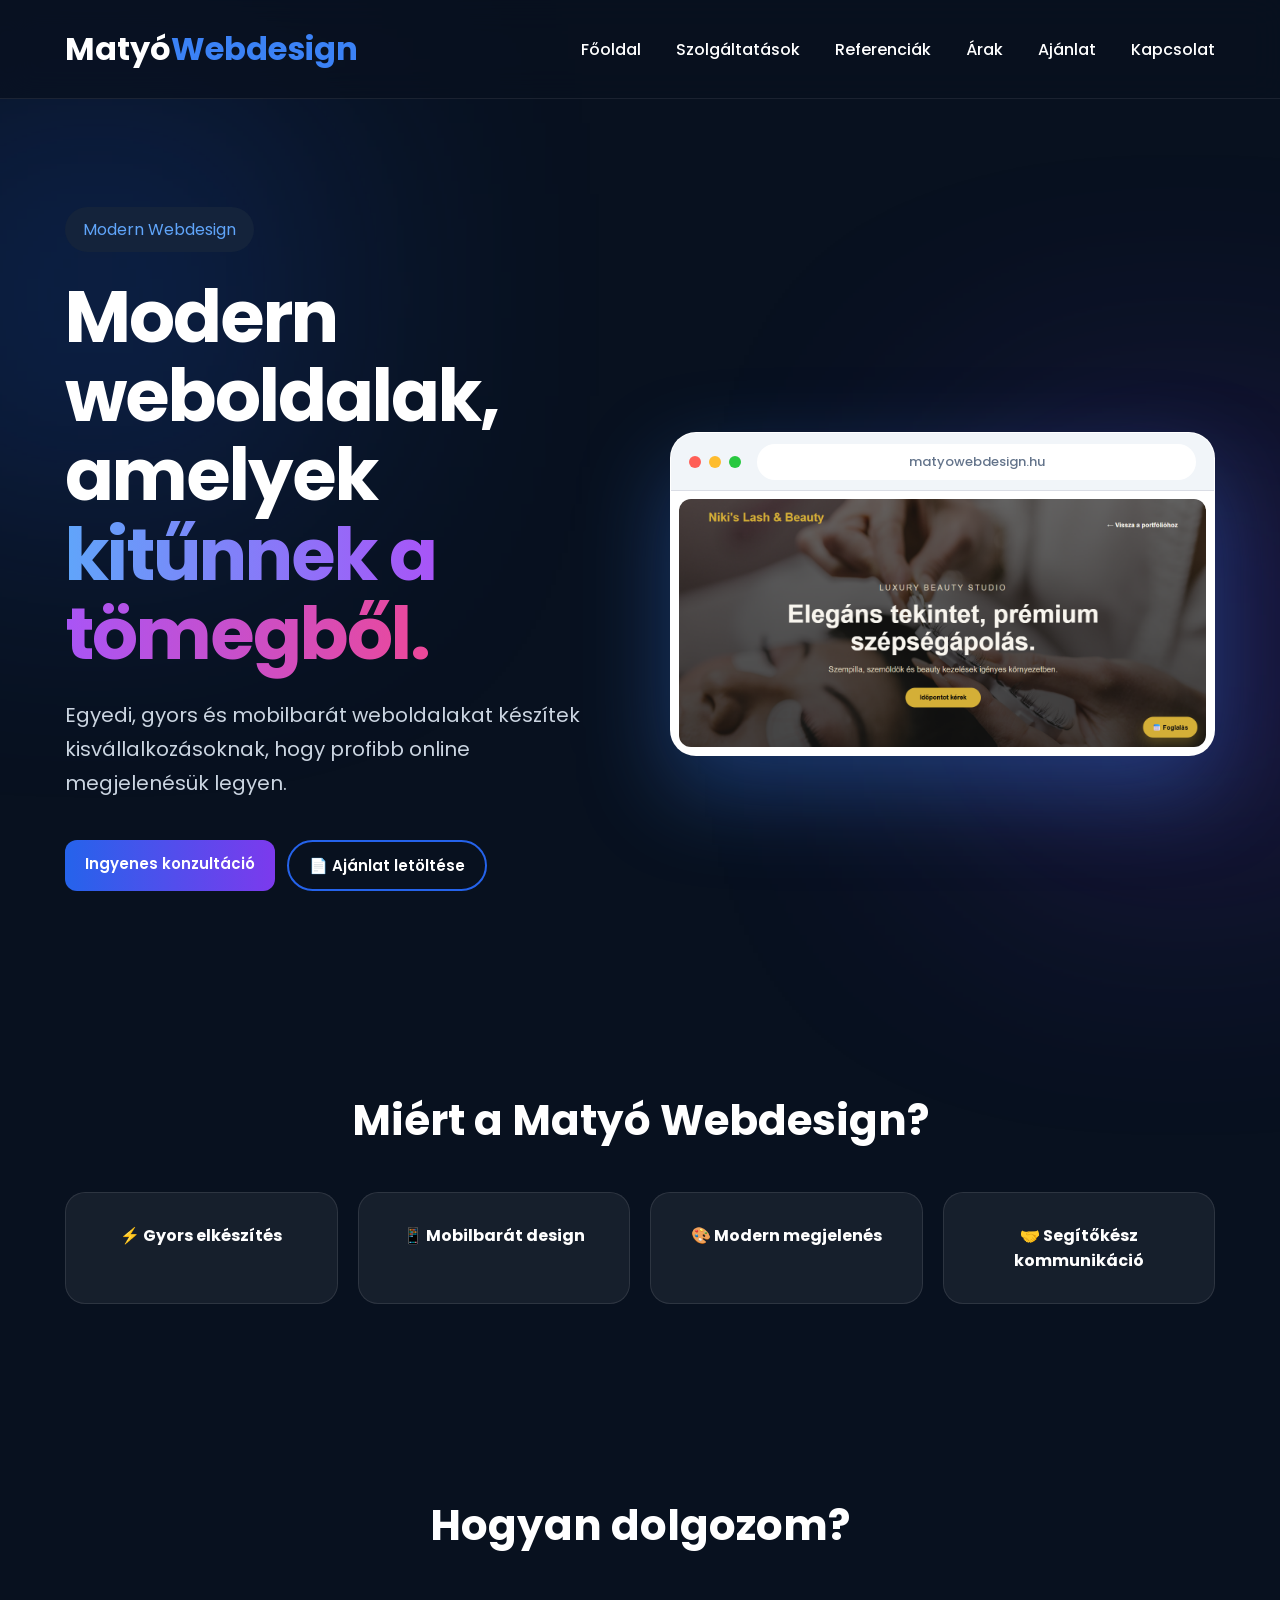
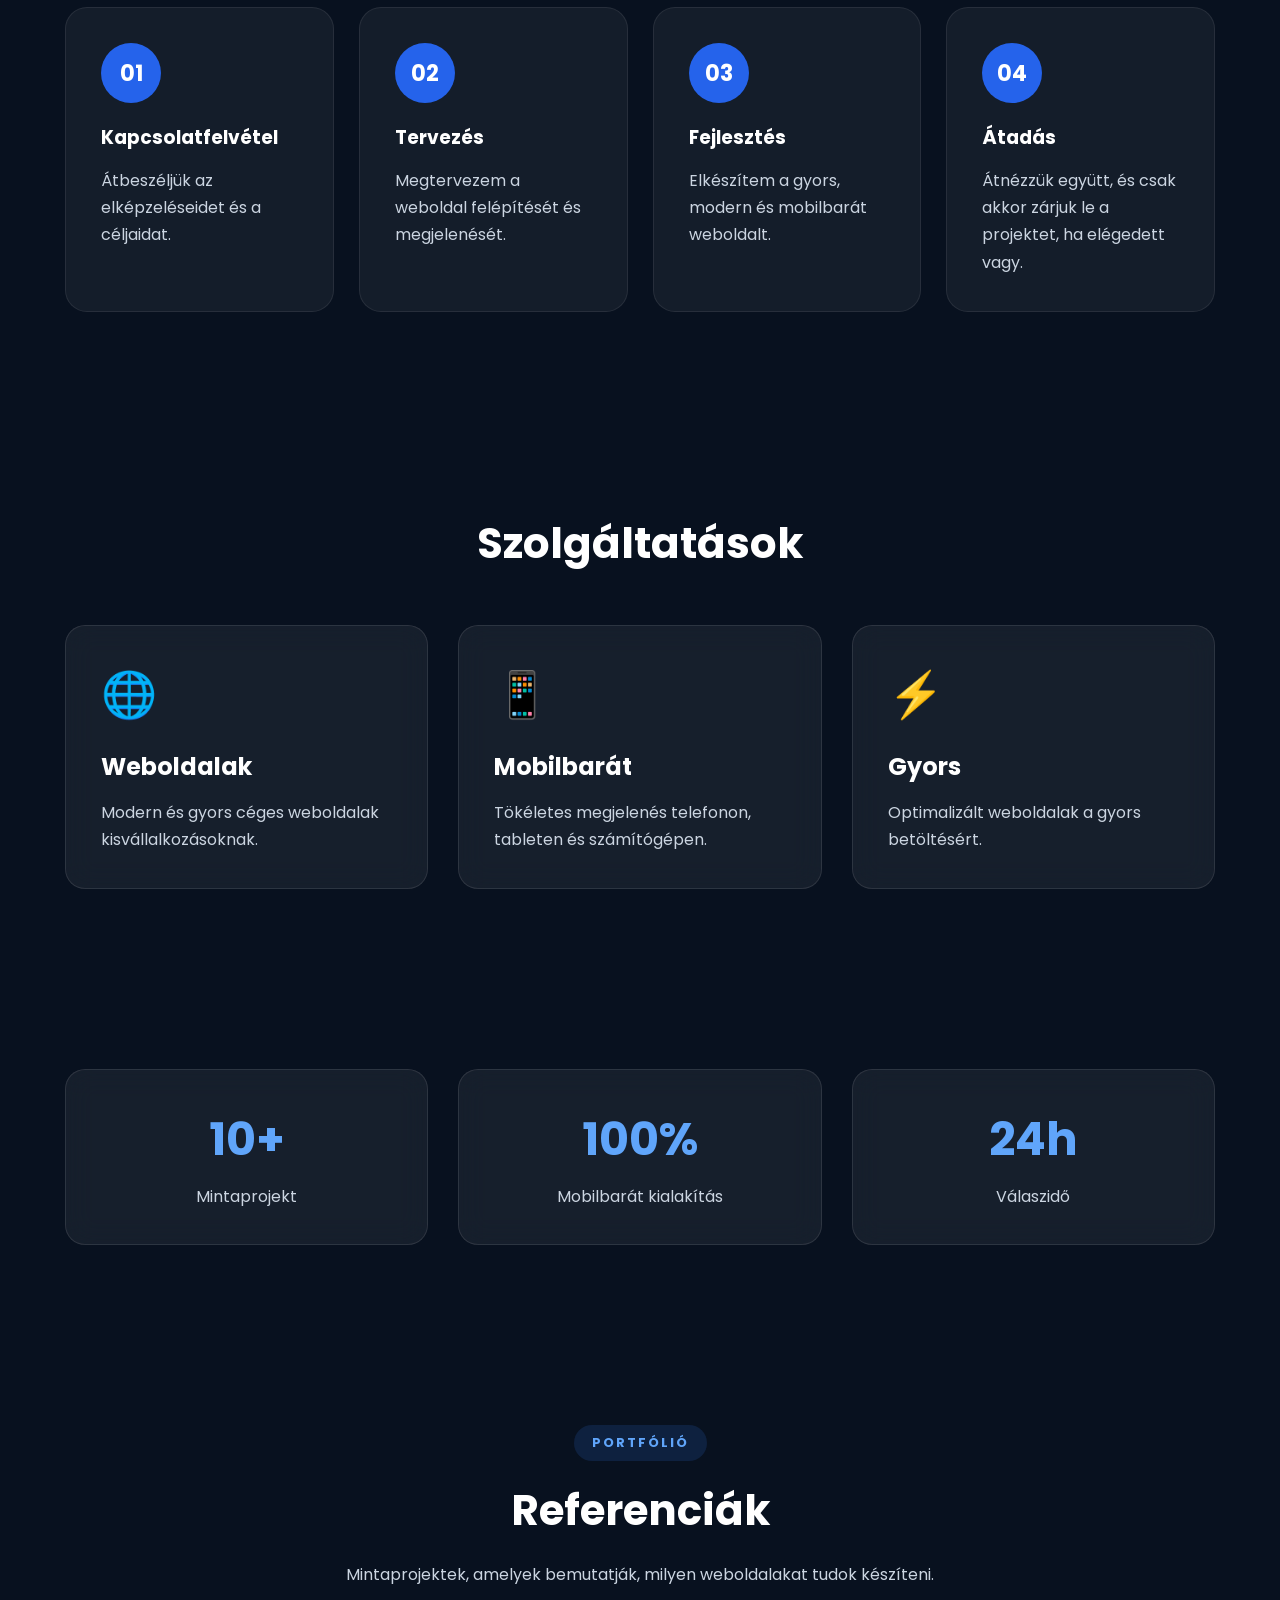
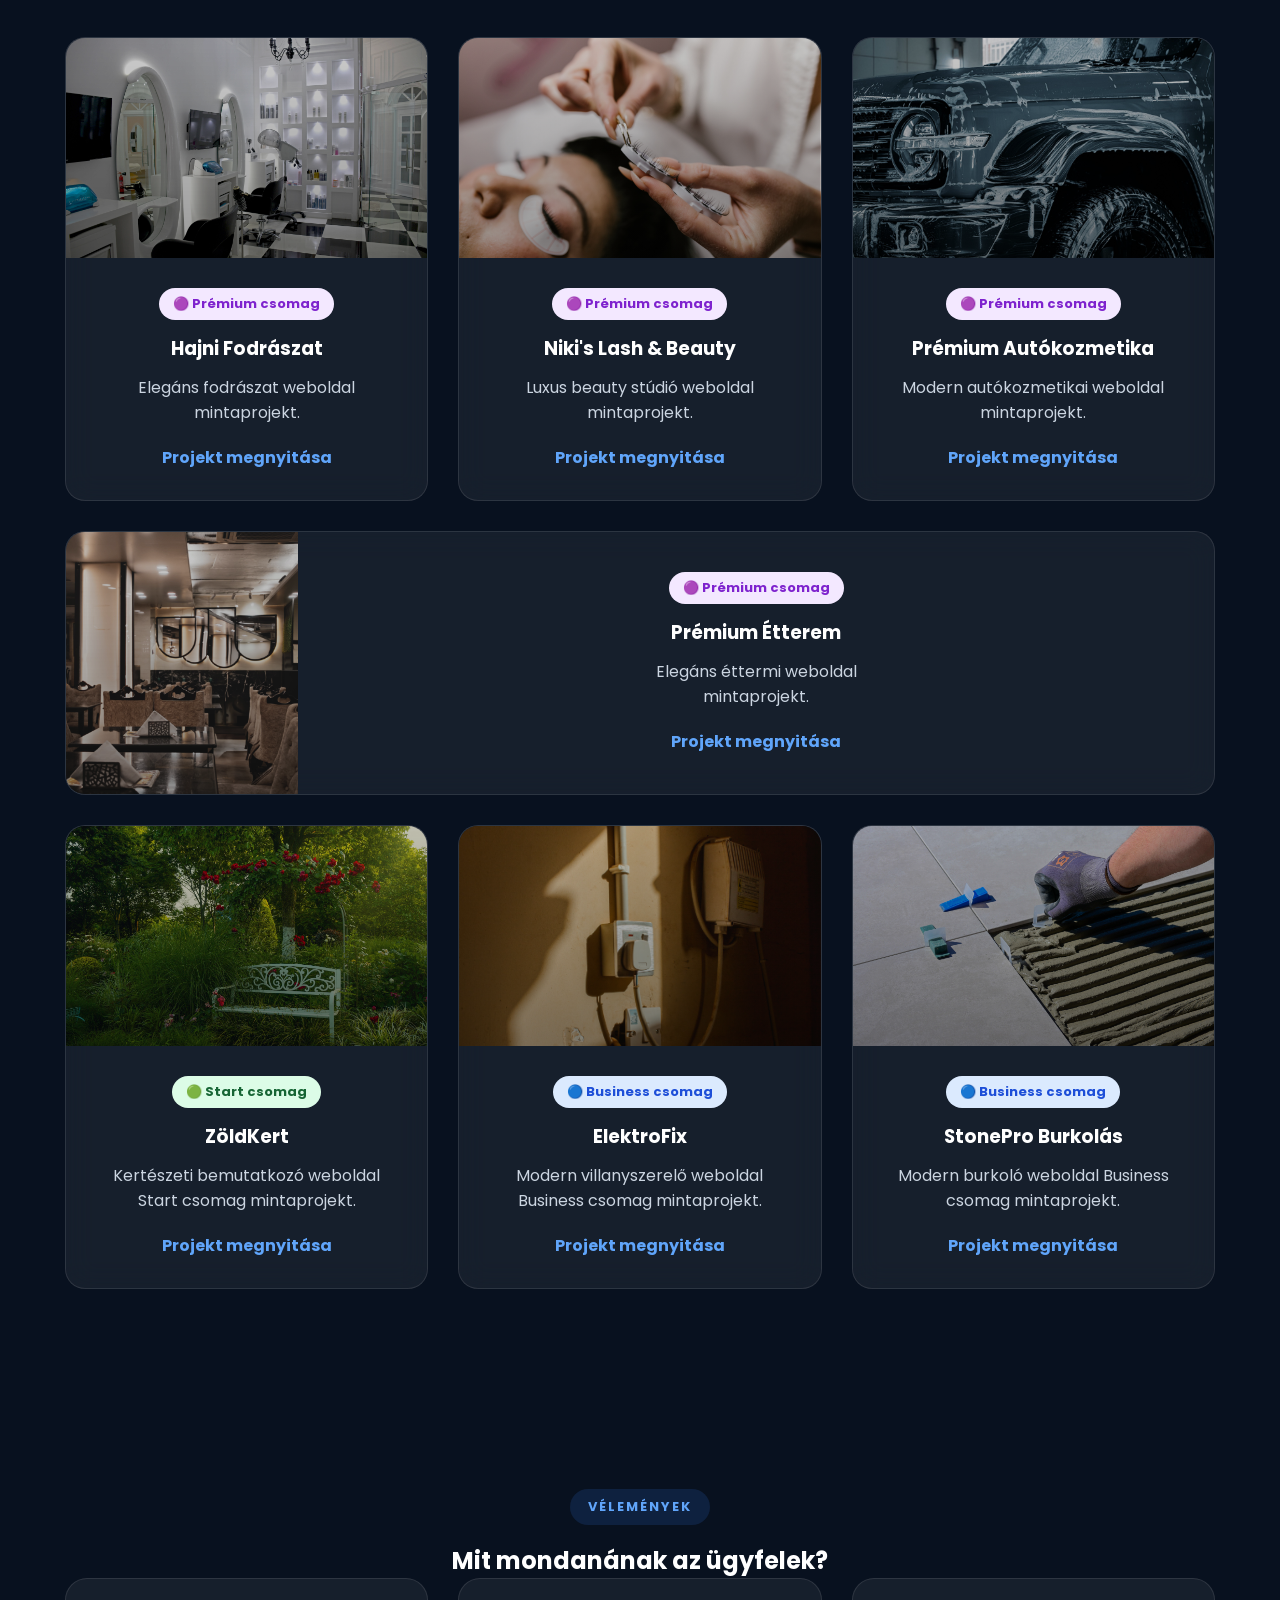
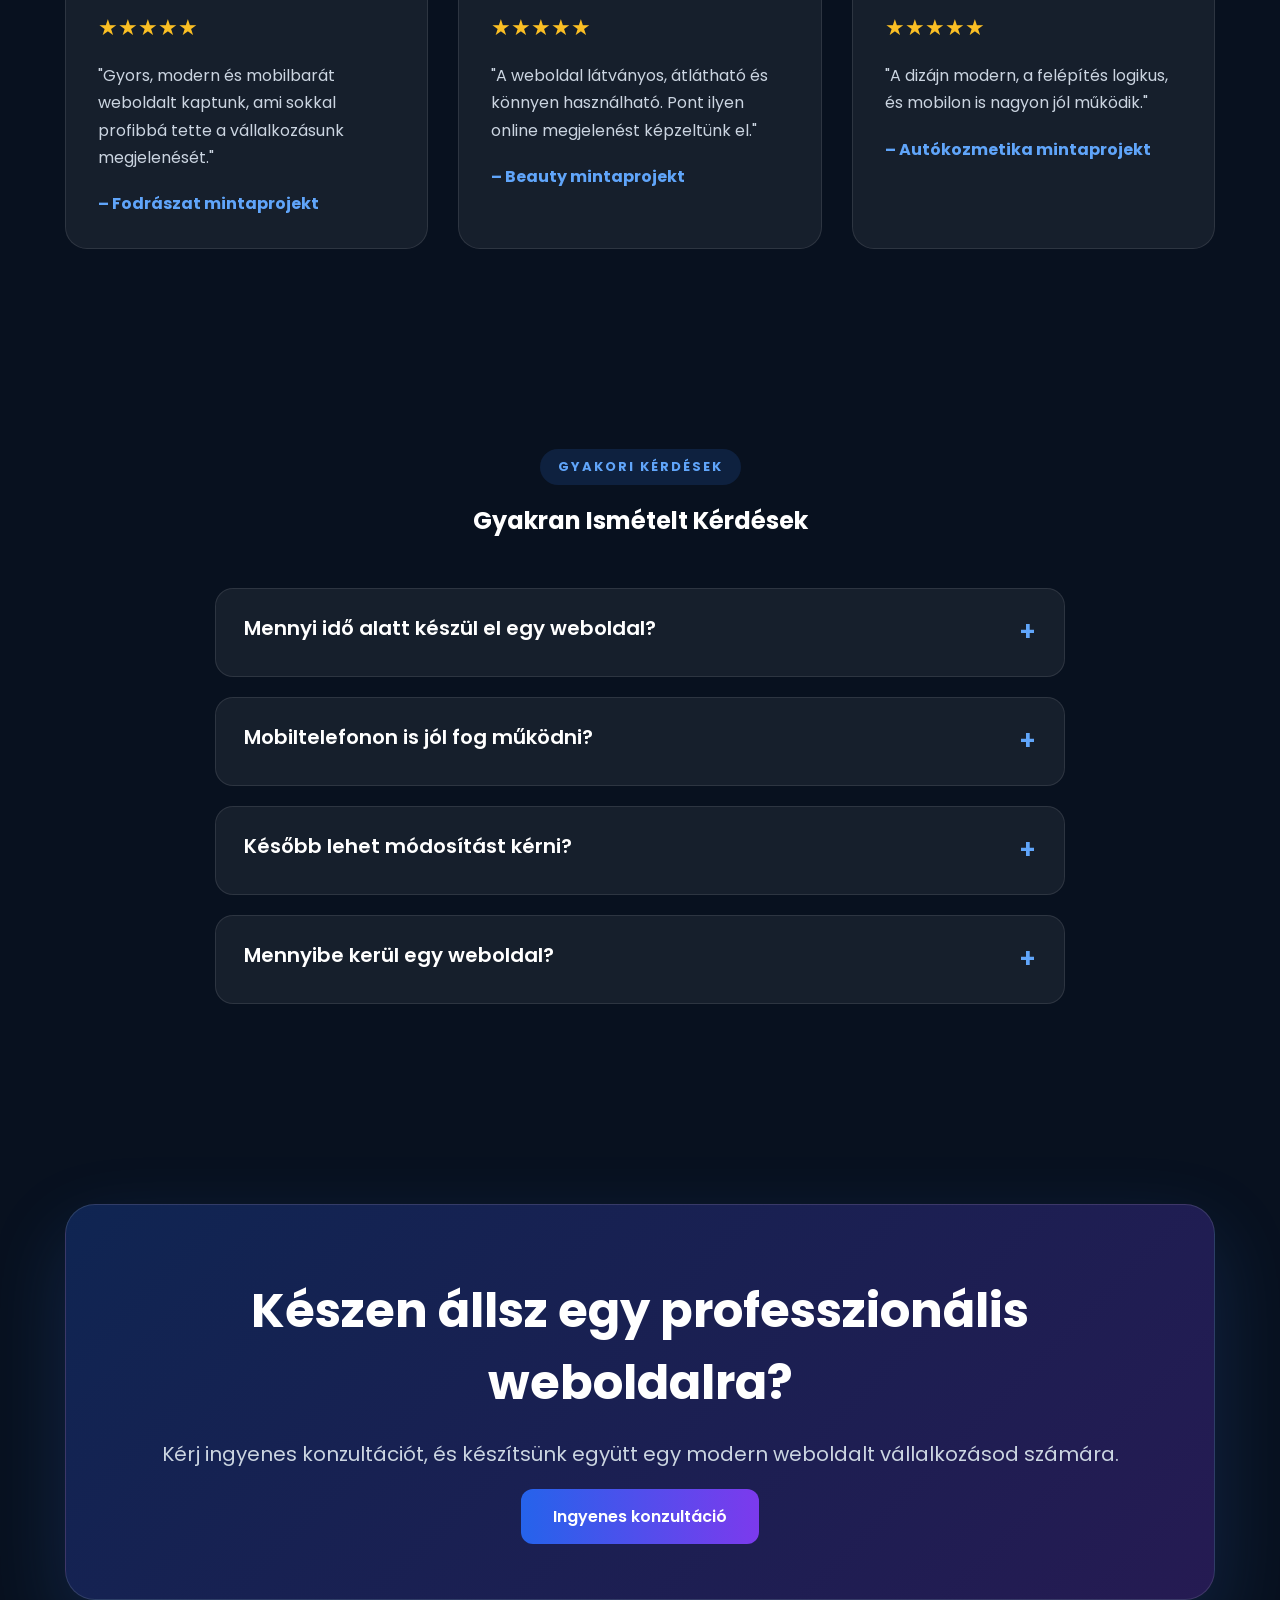
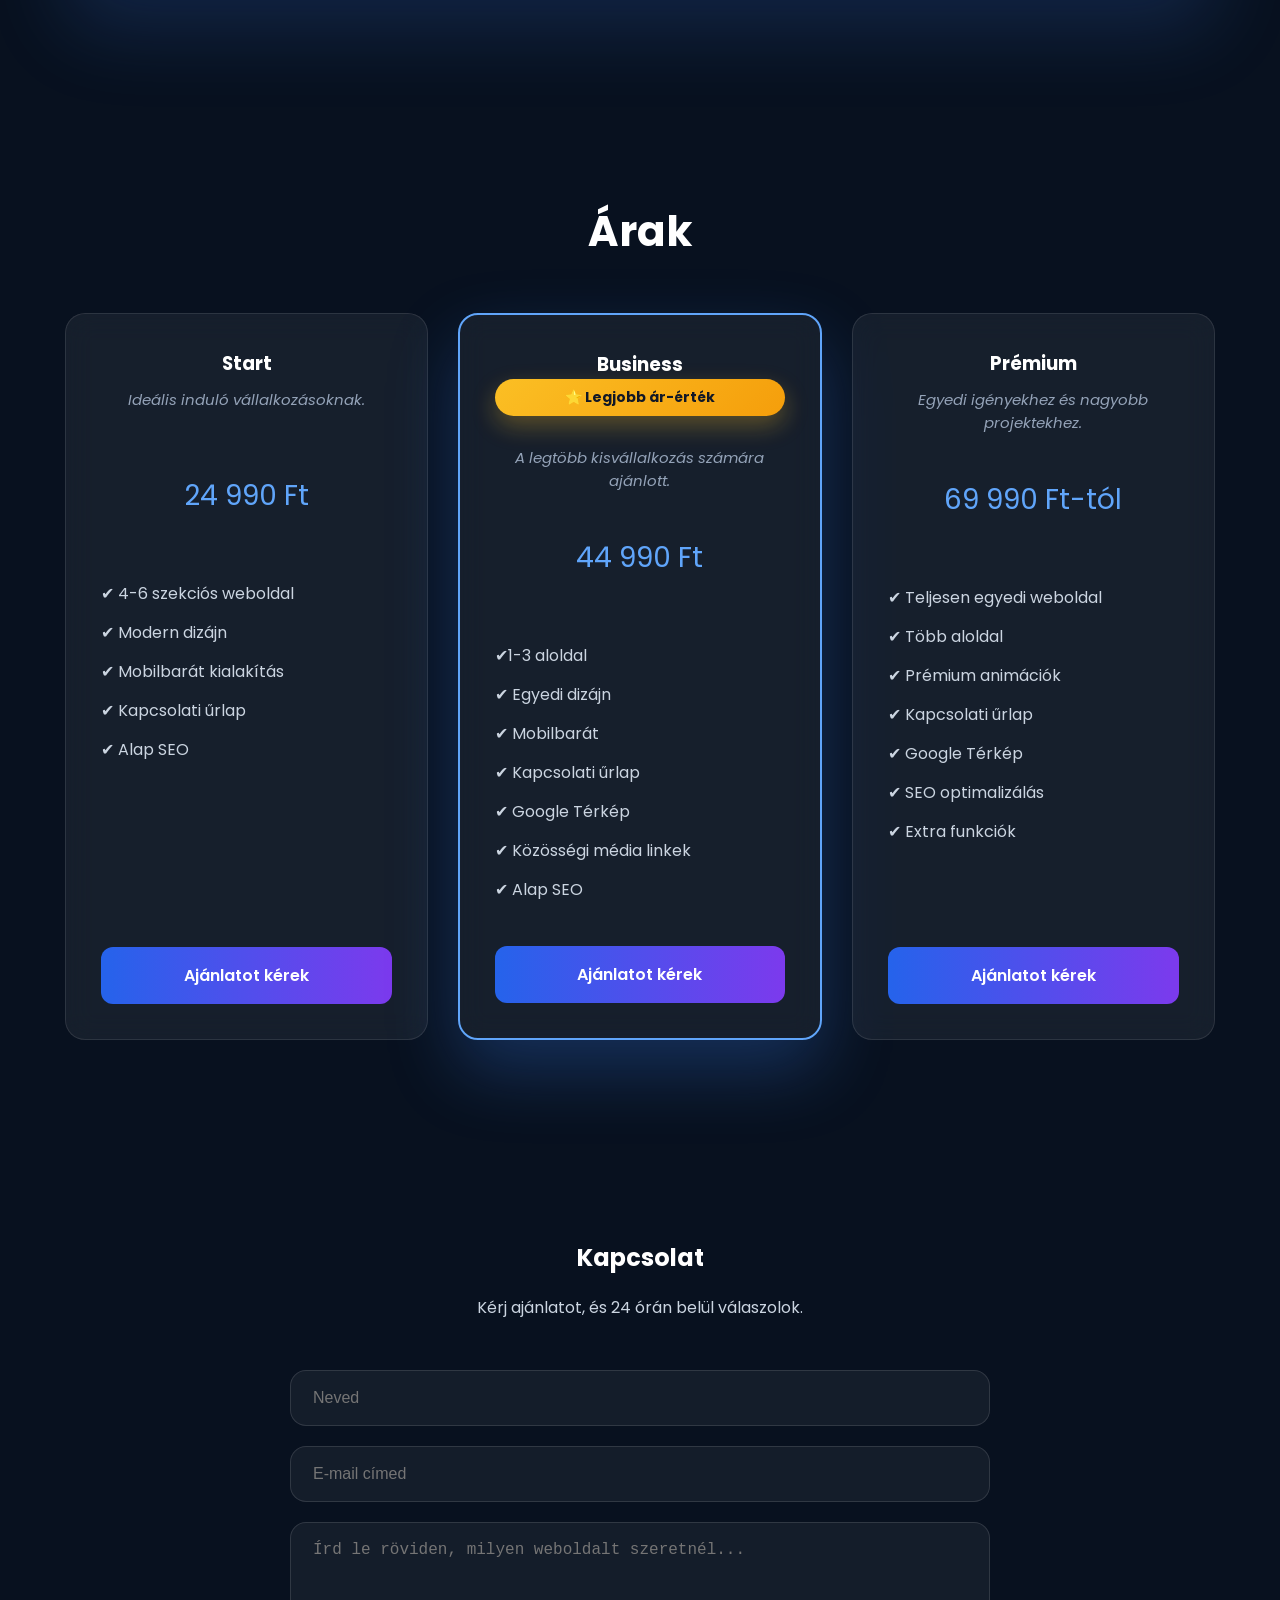
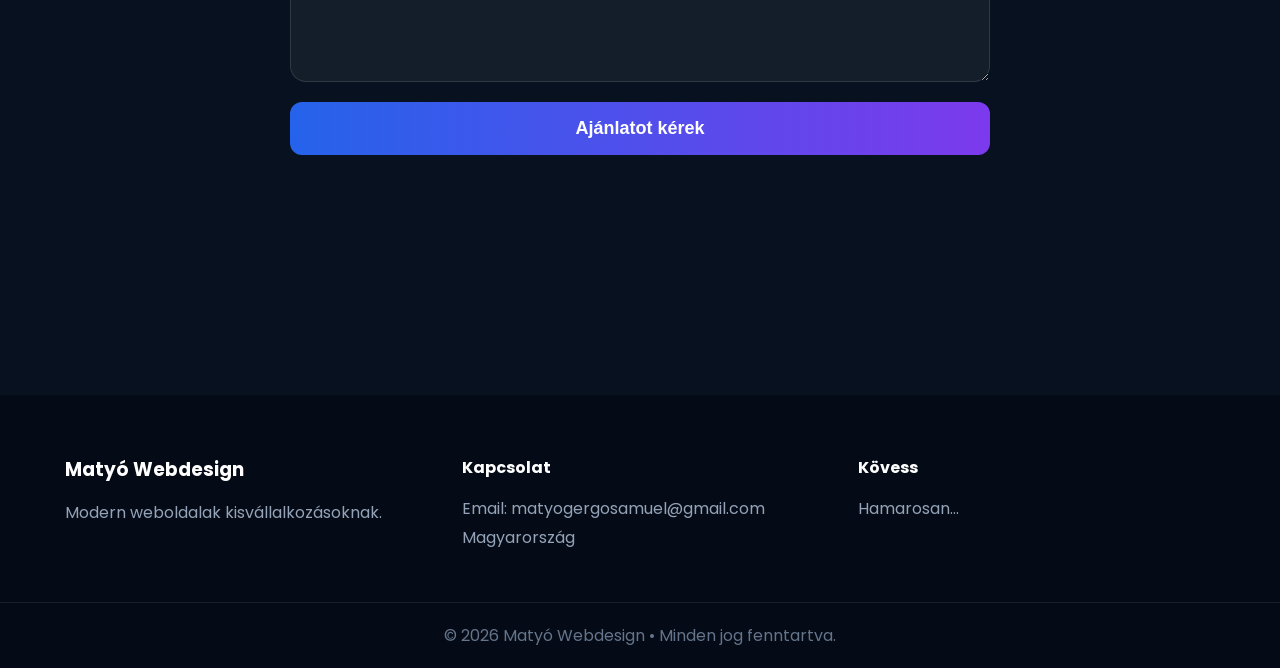
==== commit 252981fa: "megtekintés" ====
--- a/index.html
+++ b/index.html
@@ -211,7 +211,7 @@
                     
                     <h3>Hajni Fodrászat</h3>
                     <p>Elegáns fodrászat weboldal mintaprojekt.</p>
-                    <span class="view-project">Megtekintés →</span>
+                    <span class="view-project">Projekt megnyitása</span>
                 </div>
             </div>
             </a>
@@ -224,7 +224,7 @@
                     
                     <h3>Niki's Lash & Beauty</h3>
                     <p>Luxus beauty stúdió weboldal mintaprojekt.</p>
-                    <span class="view-project">Megtekintés →</span>
+                    <span class="view-project">Projekt megnyitása</span>
                 </div>
             </div>
             </a>
@@ -242,7 +242,7 @@
             <p>Modern autókozmetikai weboldal mintaprojekt.</p>
 
             <span class="view-project">
-                Megtekintés →
+                Projekt megnyitása
             </span>
         </div>
    </div>
@@ -261,7 +261,7 @@
             <p>Elegáns éttermi weboldal mintaprojekt.</p>
 
             <span class="view-project">
-                Megtekintés →
+                Projekt megnyitása
             </span>
         </div>
 
@@ -284,7 +284,7 @@
             <p>Kertészeti bemutatkozó weboldal Start csomag mintaprojekt.</p>
 
             <span class="view-project">
-                Megtekintés →
+                Projekt megnyitása
             </span>
         </div>
 
@@ -304,7 +304,7 @@
             <p>Modern villanyszerelő weboldal Business csomag mintaprojekt.</p>
 
             <span class="view-project">
-                Megtekintés →
+                Projekt megnyitása
             </span>
 
         </div>
@@ -325,7 +325,7 @@
             <p>Modern burkoló weboldal Business csomag mintaprojekt.</p>
 
             <span class="view-project">
-                Megtekintés →
+                Projekt megnyitása
             </span>
 
         </div>
